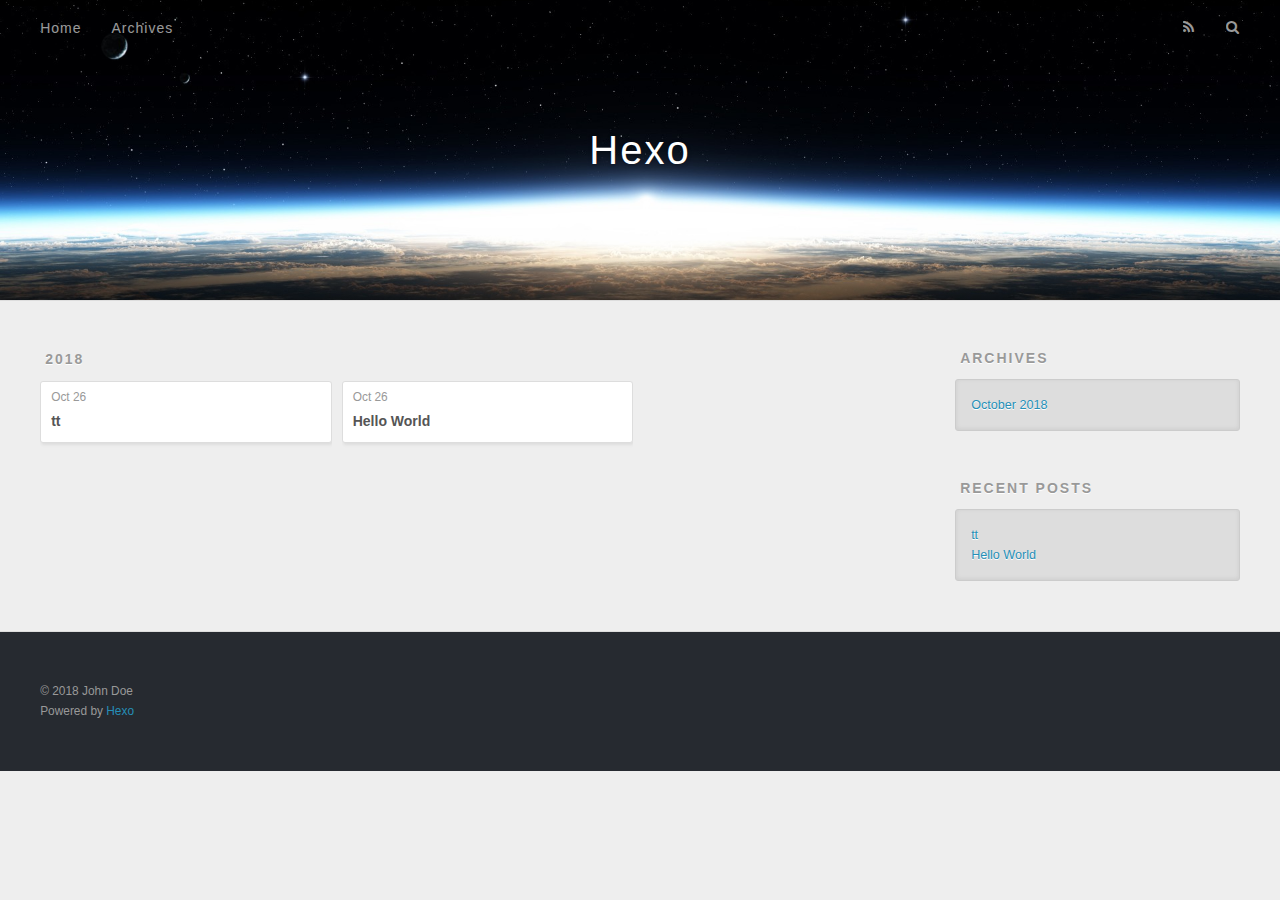
==== archives/index.html @ ea1726de "Site updated: 2018-10-26 21:09:25" ====
<!DOCTYPE html>
<html>
<head><meta name="generator" content="Hexo 3.8.0">
  <meta charset="utf-8">
  

  
  <title>Archives | Hexo</title>
  <meta name="viewport" content="width=device-width, initial-scale=1, maximum-scale=1">
  <meta property="og:type" content="website">
<meta property="og:title" content="Hexo">
<meta property="og:url" content="http://https://https://github.com/jiajiachong.io/archives/index.html">
<meta property="og:site_name" content="Hexo">
<meta property="og:locale" content="default">
<meta name="twitter:card" content="summary">
<meta name="twitter:title" content="Hexo">
  
    <link rel="alternate" href="/atom.xml" title="Hexo" type="application/atom+xml">
  
  
    <link rel="icon" href="/favicon.png">
  
  
    <link href="//fonts.googleapis.com/css?family=Source+Code+Pro" rel="stylesheet" type="text/css">
  
  <link rel="stylesheet" href="/css/style.css">
</head>
</html>
<body>
  <div id="container">
    <div id="wrap">
      <header id="header">
  <div id="banner"></div>
  <div id="header-outer" class="outer">
    <div id="header-title" class="inner">
      <h1 id="logo-wrap">
        <a href="/" id="logo">Hexo</a>
      </h1>
      
    </div>
    <div id="header-inner" class="inner">
      <nav id="main-nav">
        <a id="main-nav-toggle" class="nav-icon"></a>
        
          <a class="main-nav-link" href="/">Home</a>
        
          <a class="main-nav-link" href="/archives">Archives</a>
        
      </nav>
      <nav id="sub-nav">
        
          <a id="nav-rss-link" class="nav-icon" href="/atom.xml" title="RSS Feed"></a>
        
        <a id="nav-search-btn" class="nav-icon" title="Search"></a>
      </nav>
      <div id="search-form-wrap">
        <form action="//google.com/search" method="get" accept-charset="UTF-8" class="search-form"><input type="search" name="q" class="search-form-input" placeholder="Search"><button type="submit" class="search-form-submit">&#xF002;</button><input type="hidden" name="sitesearch" value="http://https://https://github.com/jiajiachong.io"></form>
      </div>
    </div>
  </div>
</header>
      <div class="outer">
        <section id="main">
  
  
    
    
      
      
      <section class="archives-wrap">
        <div class="archive-year-wrap">
          <a href="/archives/2018" class="archive-year">2018</a>
        </div>
        <div class="archives">
    
    <article class="archive-article archive-type-post">
  <div class="archive-article-inner">
    <header class="archive-article-header">
      <a href="/2018/10/26/tt/" class="archive-article-date">
  <time datetime="2018-10-26T12:53:21.000Z" itemprop="datePublished">Oct 26</time>
</a>
      
  
    <h1 itemprop="name">
      <a class="archive-article-title" href="/2018/10/26/tt/">tt</a>
    </h1>
  

    </header>
  </div>
</article>
  
    
    
    <article class="archive-article archive-type-post">
  <div class="archive-article-inner">
    <header class="archive-article-header">
      <a href="/2018/10/26/hello-world/" class="archive-article-date">
  <time datetime="2018-10-26T09:41:22.181Z" itemprop="datePublished">Oct 26</time>
</a>
      
  
    <h1 itemprop="name">
      <a class="archive-article-title" href="/2018/10/26/hello-world/">Hello World</a>
    </h1>
  

    </header>
  </div>
</article>
  
  
    </div></section>
  


</section>
        
          <aside id="sidebar">
  
    

  
    

  
    
  
    
  <div class="widget-wrap">
    <h3 class="widget-title">Archives</h3>
    <div class="widget">
      <ul class="archive-list"><li class="archive-list-item"><a class="archive-list-link" href="/archives/2018/10/">October 2018</a></li></ul>
    </div>
  </div>


  
    
  <div class="widget-wrap">
    <h3 class="widget-title">Recent Posts</h3>
    <div class="widget">
      <ul>
        
          <li>
            <a href="/2018/10/26/tt/">tt</a>
          </li>
        
          <li>
            <a href="/2018/10/26/hello-world/">Hello World</a>
          </li>
        
      </ul>
    </div>
  </div>

  
</aside>
        
      </div>
      <footer id="footer">
  
  <div class="outer">
    <div id="footer-info" class="inner">
      &copy; 2018 John Doe<br>
      Powered by <a href="http://hexo.io/" target="_blank">Hexo</a>
    </div>
  </div>
</footer>
    </div>
    <nav id="mobile-nav">
  
    <a href="/" class="mobile-nav-link">Home</a>
  
    <a href="/archives" class="mobile-nav-link">Archives</a>
  
</nav>
    

<script src="//ajax.googleapis.com/ajax/libs/jquery/2.0.3/jquery.min.js"></script>


  <link rel="stylesheet" href="/fancybox/jquery.fancybox.css">
  <script src="/fancybox/jquery.fancybox.pack.js"></script>


<script src="/js/script.js"></script>



  </div>
</body>
</html>
---- css/style.css ----
body {
  width: 100%;
}
body:before,
body:after {
  content: "";
  display: table;
}
body:after {
  clear: both;
}
html,
body,
div,
span,
applet,
object,
iframe,
h1,
h2,
h3,
h4,
h5,
h6,
p,
blockquote,
pre,
a,
abbr,
acronym,
address,
big,
cite,
code,
del,
dfn,
em,
img,
ins,
kbd,
q,
s,
samp,
small,
strike,
strong,
sub,
sup,
tt,
var,
dl,
dt,
dd,
ol,
ul,
li,
fieldset,
form,
label,
legend,
table,
caption,
tbody,
tfoot,
thead,
tr,
th,
td {
  margin: 0;
  padding: 0;
  border: 0;
  outline: 0;
  font-weight: inherit;
  font-style: inherit;
  font-family: inherit;
  font-size: 100%;
  vertical-align: baseline;
}
body {
  line-height: 1;
  color: #000;
  background: #fff;
}
ol,
ul {
  list-style: none;
}
table {
  border-collapse: separate;
  border-spacing: 0;
  vertical-align: middle;
}
caption,
th,
td {
  text-align: left;
  font-weight: normal;
  vertical-align: middle;
}
a img {
  border: none;
}
input,
button {
  margin: 0;
  padding: 0;
}
input::-moz-focus-inner,
button::-moz-focus-inner {
  border: 0;
  padding: 0;
}
@font-face {
  font-family: FontAwesome;
  font-style: normal;
  font-weight: normal;
  src: url("fonts/fontawesome-webfont.eot?v=#4.0.3");
  src: url("fonts/fontawesome-webfont.eot?#iefix&v=#4.0.3") format("embedded-opentype"), url("fonts/fontawesome-webfont.woff?v=#4.0.3") format("woff"), url("fonts/fontawesome-webfont.ttf?v=#4.0.3") format("truetype"), url("fonts/fontawesome-webfont.svg#fontawesomeregular?v=#4.0.3") format("svg");
}
html,
body,
#container {
  height: 100%;
}
body {
  background: #eee;
  font: 14px -apple-system, BlinkMacSystemFont, "Segoe UI", "Roboto", "Oxygen", "Ubuntu", "Cantarell", "Fira Sans", "Droid Sans", "Helvetica Neue", sans-serif;
  -webkit-text-size-adjust: 100%;
}
.outer {
  max-width: 1220px;
  margin: 0 auto;
  padding: 0 20px;
}
.outer:before,
.outer:after {
  content: "";
  display: table;
}
.outer:after {
  clear: both;
}
.inner {
  display: inline;
  float: left;
  width: 98.33333333333333%;
  margin: 0 0.833333333333333%;
}
.left,
.alignleft {
  float: left;
}
.right,
.alignright {
  float: right;
}
.clear {
  clear: both;
}
#container {
  position: relative;
}
.mobile-nav-on {
  overflow: hidden;
}
#wrap {
  height: 100%;
  width: 100%;
  position: absolute;
  top: 0;
  left: 0;
  -webkit-transition: 0.2s ease-out;
  -moz-transition: 0.2s ease-out;
  -ms-transition: 0.2s ease-out;
  transition: 0.2s ease-out;
  z-index: 1;
  background: #eee;
}
.mobile-nav-on #wrap {
  left: 280px;
}
@media screen and (min-width: 768px) {
  #main {
    display: inline;
    float: left;
    width: 73.33333333333333%;
    margin: 0 0.833333333333333%;
  }
}
.article-date,
.article-category-link,
.archive-year,
.widget-title {
  text-decoration: none;
  text-transform: uppercase;
  letter-spacing: 2px;
  color: #999;
  margin-bottom: 1em;
  margin-left: 5px;
  line-height: 1em;
  text-shadow: 0 1px #fff;
  font-weight: bold;
}
.article-inner,
.archive-article-inner {
  background: #fff;
  -webkit-box-shadow: 1px 2px 3px #ddd;
  box-shadow: 1px 2px 3px #ddd;
  border: 1px solid #ddd;
  border-radius: 3px;
}
.article-entry h1,
.widget h1 {
  font-size: 2em;
}
.article-entry h2,
.widget h2 {
  font-size: 1.5em;
}
.article-entry h3,
.widget h3 {
  font-size: 1.3em;
}
.article-entry h4,
.widget h4 {
  font-size: 1.2em;
}
.article-entry h5,
.widget h5 {
  font-size: 1em;
}
.article-entry h6,
.widget h6 {
  font-size: 1em;
  color: #999;
}
.article-entry hr,
.widget hr {
  border: 1px dashed #ddd;
}
.article-entry strong,
.widget strong {
  font-weight: bold;
}
.article-entry em,
.widget em,
.article-entry cite,
.widget cite {
  font-style: italic;
}
.article-entry sup,
.widget sup,
.article-entry sub,
.widget sub {
  font-size: 0.75em;
  line-height: 0;
  position: relative;
  vertical-align: baseline;
}
.article-entry sup,
.widget sup {
  top: -0.5em;
}
.article-entry sub,
.widget sub {
  bottom: -0.2em;
}
.article-entry small,
.widget small {
  font-size: 0.85em;
}
.article-entry acronym,
.widget acronym,
.article-entry abbr,
.widget abbr {
  border-bottom: 1px dotted;
}
.article-entry ul,
.widget ul,
.article-entry ol,
.widget ol,
.article-entry dl,
.widget dl {
  margin: 0 20px;
  line-height: 1.6em;
}
.article-entry ul ul,
.widget ul ul,
.article-entry ol ul,
.widget ol ul,
.article-entry ul ol,
.widget ul ol,
.article-entry ol ol,
.widget ol ol {
  margin-top: 0;
  margin-bottom: 0;
}
.article-entry ul,
.widget ul {
  list-style: disc;
}
.article-entry ol,
.widget ol {
  list-style: decimal;
}
.article-entry dt,
.widget dt {
  font-weight: bold;
}
#header {
  height: 300px;
  position: relative;
  border-bottom: 1px solid #ddd;
}
#header:before,
#header:after {
  content: "";
  position: absolute;
  left: 0;
  right: 0;
  height: 40px;
}
#header:before {
  top: 0;
  background: -webkit-linear-gradient(rgba(0,0,0,0.2), transparent);
  background: -moz-linear-gradient(rgba(0,0,0,0.2), transparent);
  background: -ms-linear-gradient(rgba(0,0,0,0.2), transparent);
  background: linear-gradient(rgba(0,0,0,0.2), transparent);
}
#header:after {
  bottom: 0;
  background: -webkit-linear-gradient(transparent, rgba(0,0,0,0.2));
  background: -moz-linear-gradient(transparent, rgba(0,0,0,0.2));
  background: -ms-linear-gradient(transparent, rgba(0,0,0,0.2));
  background: linear-gradient(transparent, rgba(0,0,0,0.2));
}
#header-outer {
  height: 100%;
  position: relative;
}
#header-inner {
  position: relative;
  overflow: hidden;
}
#banner {
  position: absolute;
  top: 0;
  left: 0;
  width: 100%;
  height: 100%;
  background: url("images/banner.jpg") center #000;
  -webkit-background-size: cover;
  -moz-background-size: cover;
  background-size: cover;
  z-index: -1;
}
#header-title {
  text-align: center;
  height: 40px;
  position: absolute;
  top: 50%;
  left: 0;
  margin-top: -20px;
}
#logo,
#subtitle {
  text-decoration: none;
  color: #fff;
  font-weight: 300;
  text-shadow: 0 1px 4px rgba(0,0,0,0.3);
}
#logo {
  font-size: 40px;
  line-height: 40px;
  letter-spacing: 2px;
}
#subtitle {
  font-size: 16px;
  line-height: 16px;
  letter-spacing: 1px;
}
#subtitle-wrap {
  margin-top: 16px;
}
#main-nav {
  float: left;
  margin-left: -15px;
}
.nav-icon,
.main-nav-link {
  float: left;
  color: #fff;
  opacity: 0.6;
  text-decoration: none;
  text-shadow: 0 1px rgba(0,0,0,0.2);
  -webkit-transition: opacity 0.2s;
  -moz-transition: opacity 0.2s;
  -ms-transition: opacity 0.2s;
  transition: opacity 0.2s;
  display: block;
  padding: 20px 15px;
}
.nav-icon:hover,
.main-nav-link:hover {
  opacity: 1;
}
.nav-icon {
  font-family: FontAwesome;
  text-align: center;
  font-size: 14px;
  width: 14px;
  height: 14px;
  padding: 20px 15px;
  position: relative;
  cursor: pointer;
}
.main-nav-link {
  font-weight: 300;
  letter-spacing: 1px;
}
@media screen and (max-width: 479px) {
  .main-nav-link {
    display: none;
  }
}
#main-nav-toggle {
  display: none;
}
#main-nav-toggle:before {
  content: "\f0c9";
}
@media screen and (max-width: 479px) {
  #main-nav-toggle {
    display: block;
  }
}
#sub-nav {
  float: right;
  margin-right: -15px;
}
#nav-rss-link:before {
  content: "\f09e";
}
#nav-search-btn:before {
  content: "\f002";
}
#search-form-wrap {
  position: absolute;
  top: 15px;
  width: 150px;
  height: 30px;
  right: -150px;
  opacity: 0;
  -webkit-transition: 0.2s ease-out;
  -moz-transition: 0.2s ease-out;
  -ms-transition: 0.2s ease-out;
  transition: 0.2s ease-out;
}
#search-form-wrap.on {
  opacity: 1;
  right: 0;
}
@media screen and (max-width: 479px) {
  #search-form-wrap {
    width: 100%;
    right: -100%;
  }
}
.search-form {
  position: absolute;
  top: 0;
  left: 0;
  right: 0;
  background: #fff;
  padding: 5px 15px;
  border-radius: 15px;
  -webkit-box-shadow: 0 0 10px rgba(0,0,0,0.3);
  box-shadow: 0 0 10px rgba(0,0,0,0.3);
}
.search-form-input {
  border: none;
  background: none;
  color: #555;
  width: 100%;
  font: 13px -apple-system, BlinkMacSystemFont, "Segoe UI", "Roboto", "Oxygen", "Ubuntu", "Cantarell", "Fira Sans", "Droid Sans", "Helvetica Neue", sans-serif;
  outline: none;
}
.search-form-input::-webkit-search-results-decoration,
.search-form-input::-webkit-search-cancel-button {
  -webkit-appearance: none;
}
.search-form-submit {
  position: absolute;
  top: 50%;
  right: 10px;
  margin-top: -7px;
  font: 13px FontAwesome;
  border: none;
  background: none;
  color: #bbb;
  cursor: pointer;
}
.search-form-submit:hover,
.search-form-submit:focus {
  color: #777;
}
.article {
  margin: 50px 0;
}
.article-inner {
  overflow: hidden;
}
.article-meta:before,
.article-meta:after {
  content: "";
  display: table;
}
.article-meta:after {
  clear: both;
}
.article-date {
  float: left;
}
.article-category {
  float: left;
  line-height: 1em;
  color: #ccc;
  text-shadow: 0 1px #fff;
  margin-left: 8px;
}
.article-category:before {
  content: "\2022";
}
.article-category-link {
  margin: 0 12px 1em;
}
.article-header {
  padding: 20px 20px 0;
}
.article-title {
  text-decoration: none;
  font-size: 2em;
  font-weight: bold;
  color: #555;
  line-height: 1.1em;
  -webkit-transition: color 0.2s;
  -moz-transition: color 0.2s;
  -ms-transition: color 0.2s;
  transition: color 0.2s;
}
a.article-title:hover {
  color: #258fb8;
}
.article-entry {
  color: #555;
  padding: 0 20px;
}
.article-entry:before,
.article-entry:after {
  content: "";
  display: table;
}
.article-entry:after {
  clear: both;
}
.article-entry p,
.article-entry table {
  line-height: 1.6em;
  margin: 1.6em 0;
}
.article-entry h1,
.article-entry h2,
.article-entry h3,
.article-entry h4,
.article-entry h5,
.article-entry h6 {
  font-weight: bold;
}
.article-entry h1,
.article-entry h2,
.article-entry h3,
.article-entry h4,
.article-entry h5,
.article-entry h6 {
  line-height: 1.1em;
  margin: 1.1em 0;
}
.article-entry a {
  color: #258fb8;
  text-decoration: none;
}
.article-entry a:hover {
  text-decoration: underline;
}
.article-entry ul,
.article-entry ol,
.article-entry dl {
  margin-top: 1.6em;
  margin-bottom: 1.6em;
}
.article-entry img,
.article-entry video {
  max-width: 100%;
  height: auto;
  display: block;
  margin: auto;
}
.article-entry iframe {
  border: none;
}
.article-entry table {
  width: 100%;
  border-collapse: collapse;
  border-spacing: 0;
}
.article-entry th {
  font-weight: bold;
  border-bottom: 3px solid #ddd;
  padding-bottom: 0.5em;
}
.article-entry td {
  border-bottom: 1px solid #ddd;
  padding: 10px 0;
}
.article-entry blockquote {
  font-family: Georgia, "Times New Roman", serif;
  font-size: 1.4em;
  margin: 1.6em 20px;
  text-align: center;
}
.article-entry blockquote footer {
  font-size: 14px;
  margin: 1.6em 0;
  font-family: -apple-system, BlinkMacSystemFont, "Segoe UI", "Roboto", "Oxygen", "Ubuntu", "Cantarell", "Fira Sans", "Droid Sans", "Helvetica Neue", sans-serif;
}
.article-entry blockquote footer cite:before {
  content: "—";
  padding: 0 0.5em;
}
.article-entry .pullquote {
  text-align: left;
  width: 45%;
  margin: 0;
}
.article-entry .pullquote.left {
  margin-left: 0.5em;
  margin-right: 1em;
}
.article-entry .pullquote.right {
  margin-right: 0.5em;
  margin-left: 1em;
}
.article-entry .caption {
  color: #999;
  display: block;
  font-size: 0.9em;
  margin-top: 0.5em;
  position: relative;
  text-align: center;
}
.article-entry .video-container {
  position: relative;
  padding-top: 56.25%;
  height: 0;
  overflow: hidden;
}
.article-entry .video-container iframe,
.article-entry .video-container object,
.article-entry .video-container embed {
  position: absolute;
  top: 0;
  left: 0;
  width: 100%;
  height: 100%;
  margin-top: 0;
}
.article-more-link a {
  display: inline-block;
  line-height: 1em;
  padding: 6px 15px;
  border-radius: 15px;
  background: #eee;
  color: #999;
  text-shadow: 0 1px #fff;
  text-decoration: none;
}
.article-more-link a:hover {
  background: #258fb8;
  color: #fff;
  text-decoration: none;
  text-shadow: 0 1px #1e7293;
}
.article-footer {
  font-size: 0.85em;
  line-height: 1.6em;
  border-top: 1px solid #ddd;
  padding-top: 1.6em;
  margin: 0 20px 20px;
}
.article-footer:before,
.article-footer:after {
  content: "";
  display: table;
}
.article-footer:after {
  clear: both;
}
.article-footer a {
  color: #999;
  text-decoration: none;
}
.article-footer a:hover {
  color: #555;
}
.article-tag-list-item {
  float: left;
  margin-right: 10px;
}
.article-tag-list-link:before {
  content: "#";
}
.article-comment-link {
  float: right;
}
.article-comment-link:before {
  content: "\f075";
  font-family: FontAwesome;
  padding-right: 8px;
}
.article-share-link {
  cursor: pointer;
  float: right;
  margin-left: 20px;
}
.article-share-link:before {
  content: "\f064";
  font-family: FontAwesome;
  padding-right: 6px;
}
#article-nav {
  position: relative;
}
#article-nav:before,
#article-nav:after {
  content: "";
  display: table;
}
#article-nav:after {
  clear: both;
}
@media screen and (min-width: 768px) {
  #article-nav {
    margin: 50px 0;
  }
  #article-nav:before {
    width: 8px;
    height: 8px;
    position: absolute;
    top: 50%;
    left: 50%;
    margin-top: -4px;
    margin-left: -4px;
    content: "";
    border-radius: 50%;
    background: #ddd;
    -webkit-box-shadow: 0 1px 2px #fff;
    box-shadow: 0 1px 2px #fff;
  }
}
.article-nav-link-wrap {
  text-decoration: none;
  text-shadow: 0 1px #fff;
  color: #999;
  -webkit-box-sizing: border-box;
  -moz-box-sizing: border-box;
  box-sizing: border-box;
  margin-top: 50px;
  text-align: center;
  display: block;
}
.article-nav-link-wrap:hover {
  color: #555;
}
@media screen and (min-width: 768px) {
  .article-nav-link-wrap {
    width: 50%;
    margin-top: 0;
  }
}
@media screen and (min-width: 768px) {
  #article-nav-newer {
    float: left;
    text-align: right;
    padding-right: 20px;
  }
}
@media screen and (min-width: 768px) {
  #article-nav-older {
    float: right;
    text-align: left;
    padding-left: 20px;
  }
}
.article-nav-caption {
  text-transform: uppercase;
  letter-spacing: 2px;
  color: #ddd;
  line-height: 1em;
  font-weight: bold;
}
#article-nav-newer .article-nav-caption {
  margin-right: -2px;
}
.article-nav-title {
  font-size: 0.85em;
  line-height: 1.6em;
  margin-top: 0.5em;
}
.article-share-box {
  position: absolute;
  display: none;
  background: #fff;
  -webkit-box-shadow: 1px 2px 10px rgba(0,0,0,0.2);
  box-shadow: 1px 2px 10px rgba(0,0,0,0.2);
  border-radius: 3px;
  margin-left: -145px;
  overflow: hidden;
  z-index: 1;
}
.article-share-box.on {
  display: block;
}
.article-share-input {
  width: 100%;
  background: none;
  -webkit-box-sizing: border-box;
  -moz-box-sizing: border-box;
  box-sizing: border-box;
  font: 14px -apple-system, BlinkMacSystemFont, "Segoe UI", "Roboto", "Oxygen", "Ubuntu", "Cantarell", "Fira Sans", "Droid Sans", "Helvetica Neue", sans-serif;
  padding: 0 15px;
  color: #555;
  outline: none;
  border: 1px solid #ddd;
  border-radius: 3px 3px 0 0;
  height: 36px;
  line-height: 36px;
}
.article-share-links {
  background: #eee;
}
.article-share-links:before,
.article-share-links:after {
  content: "";
  display: table;
}
.article-share-links:after {
  clear: both;
}
.article-share-twitter,
.article-share-facebook,
.article-share-pinterest,
.article-share-google {
  width: 50px;
  height: 36px;
  display: block;
  float: left;
  position: relative;
  color: #999;
  text-shadow: 0 1px #fff;
}
.article-share-twitter:before,
.article-share-facebook:before,
.article-share-pinterest:before,
.article-share-google:before {
  font-size: 20px;
  font-family: FontAwesome;
  width: 20px;
  height: 20px;
  position: absolute;
  top: 50%;
  left: 50%;
  margin-top: -10px;
  margin-left: -10px;
  text-align: center;
}
.article-share-twitter:hover,
.article-share-facebook:hover,
.article-share-pinterest:hover,
.article-share-google:hover {
  color: #fff;
}
.article-share-twitter:before {
  content: "\f099";
}
.article-share-twitter:hover {
  background: #00aced;
  text-shadow: 0 1px #008abe;
}
.article-share-facebook:before {
  content: "\f09a";
}
.article-share-facebook:hover {
  background: #3b5998;
  text-shadow: 0 1px #2f477a;
}
.article-share-pinterest:before {
  content: "\f0d2";
}
.article-share-pinterest:hover {
  background: #cb2027;
  text-shadow: 0 1px #a21a1f;
}
.article-share-google:before {
  content: "\f0d5";
}
.article-share-google:hover {
  background: #dd4b39;
  text-shadow: 0 1px #be3221;
}
.article-gallery {
  background: #000;
  position: relative;
}
.article-gallery-photos {
  position: relative;
  overflow: hidden;
}
.article-gallery-img {
  display: none;
  max-width: 100%;
}
.article-gallery-img:first-child {
  display: block;
}
.article-gallery-img.loaded {
  position: absolute;
  display: block;
}
.article-gallery-img img {
  display: block;
  max-width: 100%;
  margin: 0 auto;
}
#comments {
  background: #fff;
  -webkit-box-shadow: 1px 2px 3px #ddd;
  box-shadow: 1px 2px 3px #ddd;
  padding: 20px;
  border: 1px solid #ddd;
  border-radius: 3px;
  margin: 50px 0;
}
#comments a {
  color: #258fb8;
}
.archives-wrap {
  margin: 50px 0;
}
.archives:before,
.archives:after {
  content: "";
  display: table;
}
.archives:after {
  clear: both;
}
.archive-year-wrap {
  margin-bottom: 1em;
}
.archives {
  -webkit-column-gap: 10px;
  -moz-column-gap: 10px;
  column-gap: 10px;
}
@media screen and (min-width: 480px) and (max-width: 767px) {
  .archives {
    -webkit-column-count: 2;
    -moz-column-count: 2;
    column-count: 2;
  }
}
@media screen and (min-width: 768px) {
  .archives {
    -webkit-column-count: 3;
    -moz-column-count: 3;
    column-count: 3;
  }
}
.archive-article {
  -webkit-column-break-inside: avoid;
  page-break-inside: avoid;
  overflow: hidden;
  break-inside: avoid-column;
}
.archive-article-inner {
  padding: 10px;
  margin-bottom: 15px;
}
.archive-article-title {
  text-decoration: none;
  font-weight: bold;
  color: #555;
  -webkit-transition: color 0.2s;
  -moz-transition: color 0.2s;
  -ms-transition: color 0.2s;
  transition: color 0.2s;
  line-height: 1.6em;
}
.archive-article-title:hover {
  color: #258fb8;
}
.archive-article-footer {
  margin-top: 1em;
}
.archive-article-date {
  color: #999;
  text-decoration: none;
  font-size: 0.85em;
  line-height: 1em;
  margin-bottom: 0.5em;
  display: block;
}
#page-nav {
  margin: 50px auto;
  background: #fff;
  -webkit-box-shadow: 1px 2px 3px #ddd;
  box-shadow: 1px 2px 3px #ddd;
  border: 1px solid #ddd;
  border-radius: 3px;
  text-align: center;
  color: #999;
  overflow: hidden;
}
#page-nav:before,
#page-nav:after {
  content: "";
  display: table;
}
#page-nav:after {
  clear: both;
}
#page-nav a,
#page-nav span {
  padding: 10px 20px;
  line-height: 1;
  height: 2ex;
}
#page-nav a {
  color: #999;
  text-decoration: none;
}
#page-nav a:hover {
  background: #999;
  color: #fff;
}
#page-nav .prev {
  float: left;
}
#page-nav .next {
  float: right;
}
#page-nav .page-number {
  display: inline-block;
}
@media screen and (max-width: 479px) {
  #page-nav .page-number {
    display: none;
  }
}
#page-nav .current {
  color: #555;
  font-weight: bold;
}
#page-nav .space {
  color: #ddd;
}
#footer {
  background: #262a30;
  padding: 50px 0;
  border-top: 1px solid #ddd;
  color: #999;
}
#footer a {
  color: #258fb8;
  text-decoration: none;
}
#footer a:hover {
  text-decoration: underline;
}
#footer-info {
  line-height: 1.6em;
  font-size: 0.85em;
}
.article-entry pre,
.article-entry .highlight {
  background: #2d2d2d;
  margin: 0 -20px;
  padding: 15px 20px;
  border-style: solid;
  border-color: #ddd;
  border-width: 1px 0;
  overflow: auto;
  color: #ccc;
  line-height: 22.400000000000002px;
}
.article-entry .highlight .gutter pre,
.article-entry .gist .gist-file .gist-data .line-numbers {
  color: #666;
  font-size: 0.85em;
}
.article-entry pre,
.article-entry code {
  font-family: "Source Code Pro", Consolas, Monaco, Menlo, Consolas, monospace;
}
.article-entry code {
  background: #eee;
  text-shadow: 0 1px #fff;
  padding: 0 0.3em;
}
.article-entry pre code {
  background: none;
  text-shadow: none;
  padding: 0;
}
.article-entry .highlight pre {
  border: none;
  margin: 0;
  padding: 0;
}
.article-entry .highlight table {
  margin: 0;
  width: auto;
}
.article-entry .highlight td {
  border: none;
  padding: 0;
}
.article-entry .highlight figcaption {
  font-size: 0.85em;
  color: #999;
  line-height: 1em;
  margin-bottom: 1em;
}
.article-entry .highlight figcaption:before,
.article-entry .highlight figcaption:after {
  content: "";
  display: table;
}
.article-entry .highlight figcaption:after {
  clear: both;
}
.article-entry .highlight figcaption a {
  float: right;
}
.article-entry .highlight .gutter pre {
  text-align: right;
  padding-right: 20px;
}
.article-entry .highlight .line {
  height: 22.400000000000002px;
}
.article-entry .highlight .line.marked {
  background: #515151;
}
.article-entry .gist {
  margin: 0 -20px;
  border-style: solid;
  border-color: #ddd;
  border-width: 1px 0;
  background: #2d2d2d;
  padding: 15px 20px 15px 0;
}
.article-entry .gist .gist-file {
  border: none;
  font-family: "Source Code Pro", Consolas, Monaco, Menlo, Consolas, monospace;
  margin: 0;
}
.article-entry .gist .gist-file .gist-data {
  background: none;
  border: none;
}
.article-entry .gist .gist-file .gist-data .line-numbers {
  background: none;
  border: none;
  padding: 0 20px 0 0;
}
.article-entry .gist .gist-file .gist-data .line-data {
  padding: 0 !important;
}
.article-entry .gist .gist-file .highlight {
  margin: 0;
  padding: 0;
  border: none;
}
.article-entry .gist .gist-file .gist-meta {
  background: #2d2d2d;
  color: #999;
  font: 0.85em -apple-system, BlinkMacSystemFont, "Segoe UI", "Roboto", "Oxygen", "Ubuntu", "Cantarell", "Fira Sans", "Droid Sans", "Helvetica Neue", sans-serif;
  text-shadow: 0 0;
  padding: 0;
  margin-top: 1em;
  margin-left: 20px;
}
.article-entry .gist .gist-file .gist-meta a {
  color: #258fb8;
  font-weight: normal;
}
.article-entry .gist .gist-file .gist-meta a:hover {
  text-decoration: underline;
}
pre .comment,
pre .title {
  color: #999;
}
pre .variable,
pre .attribute,
pre .tag,
pre .regexp,
pre .ruby .constant,
pre .xml .tag .title,
pre .xml .pi,
pre .xml .doctype,
pre .html .doctype,
pre .css .id,
pre .css .class,
pre .css .pseudo {
  color: #f2777a;
}
pre .number,
pre .preprocessor,
pre .built_in,
pre .literal,
pre .params,
pre .constant {
  color: #f99157;
}
pre .class,
pre .ruby .class .title,
pre .css .rules .attribute {
  color: #9c9;
}
pre .string,
pre .value,
pre .inheritance,
pre .header,
pre .ruby .symbol,
pre .xml .cdata {
  color: #9c9;
}
pre .css .hexcolor {
  color: #6cc;
}
pre .function,
pre .python .decorator,
pre .python .title,
pre .ruby .function .title,
pre .ruby .title .keyword,
pre .perl .sub,
pre .javascript .title,
pre .coffeescript .title {
  color: #69c;
}
pre .keyword,
pre .javascript .function {
  color: #c9c;
}
@media screen and (max-width: 479px) {
  #mobile-nav {
    position: absolute;
    top: 0;
    left: 0;
    width: 280px;
    height: 100%;
    background: #191919;
    border-right: 1px solid #fff;
  }
}
@media screen and (max-width: 479px) {
  .mobile-nav-link {
    display: block;
    color: #999;
    text-decoration: none;
    padding: 15px 20px;
    font-weight: bold;
  }
  .mobile-nav-link:hover {
    color: #fff;
  }
}
@media screen and (min-width: 768px) {
  #sidebar {
    display: inline;
    float: left;
    width: 23.333333333333332%;
    margin: 0 0.833333333333333%;
  }
}
.widget-wrap {
  margin: 50px 0;
}
.widget {
  color: #777;
  text-shadow: 0 1px #fff;
  background: #ddd;
  -webkit-box-shadow: 0 -1px 4px #ccc inset;
  box-shadow: 0 -1px 4px #ccc inset;
  border: 1px solid #ccc;
  padding: 15px;
  border-radius: 3px;
}
.widget a {
  color: #258fb8;
  text-decoration: none;
}
.widget a:hover {
  text-decoration: underline;
}
.widget ul ul,
.widget ol ul,
.widget dl ul,
.widget ul ol,
.widget ol ol,
.widget dl ol,
.widget ul dl,
.widget ol dl,
.widget dl dl {
  margin-left: 15px;
  list-style: disc;
}
.widget {
  line-height: 1.6em;
  word-wrap: break-word;
  font-size: 0.9em;
}
.widget ul,
.widget ol {
  list-style: none;
  margin: 0;
}
.widget ul ul,
.widget ol ul,
.widget ul ol,
.widget ol ol {
  margin: 0 20px;
}
.widget ul ul,
.widget ol ul {
  list-style: disc;
}
.widget ul ol,
.widget ol ol {
  list-style: decimal;
}
.category-list-count,
.tag-list-count,
.archive-list-count {
  padding-left: 5px;
  color: #999;
  font-size: 0.85em;
}
.category-list-count:before,
.tag-list-count:before,
.archive-list-count:before {
  content: "(";
}
.category-list-count:after,
.tag-list-count:after,
.archive-list-count:after {
  content: ")";
}
.tagcloud a {
  margin-right: 5px;
  display: inline-block;
}
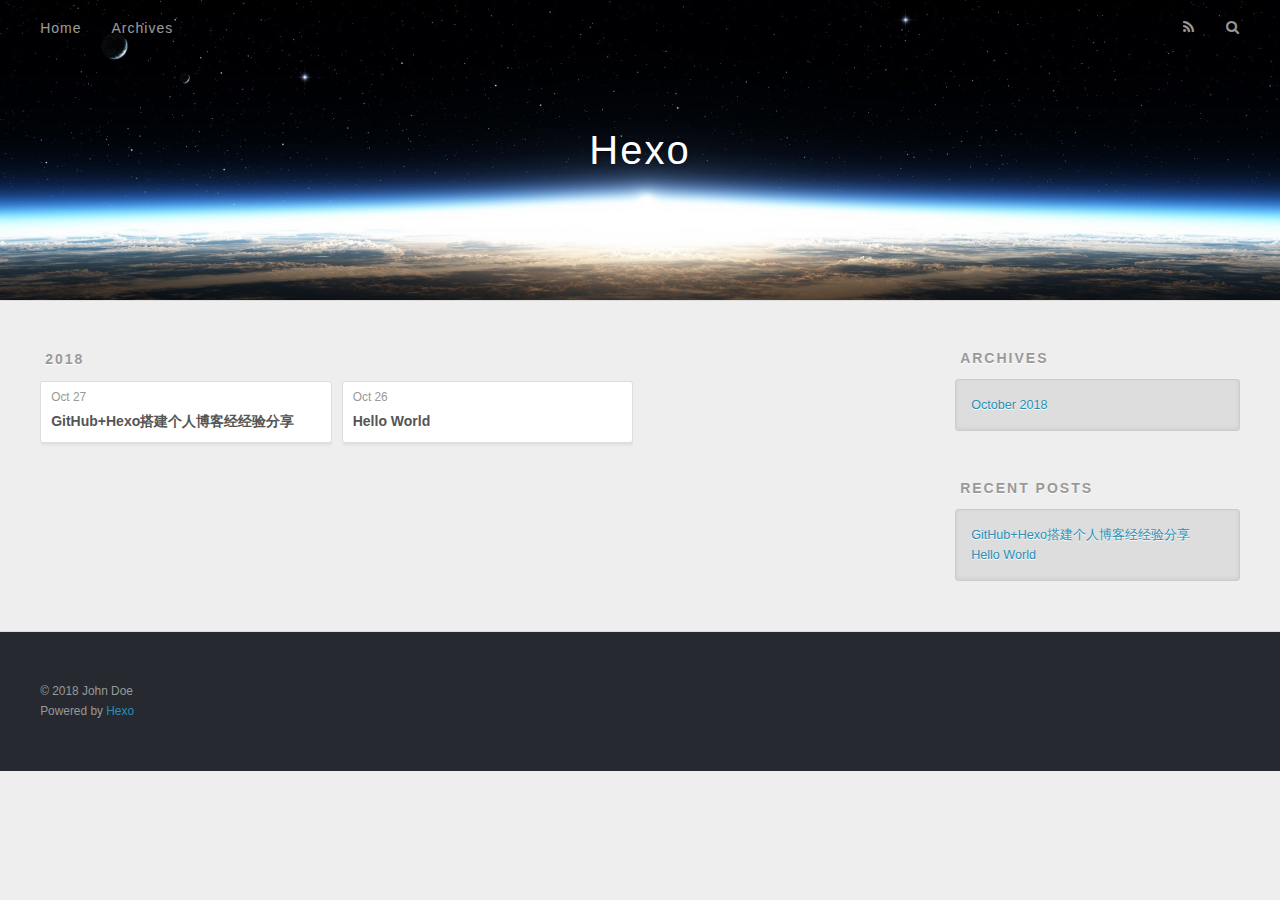
==== commit 9f3ab8f7: "Site updated: 2018-10-27 21:34:19" ====
--- a/archives/index.html
+++ b/archives/index.html
@@ -76,13 +76,13 @@
     <article class="archive-article archive-type-post">
   <div class="archive-article-inner">
     <header class="archive-article-header">
-      <a href="/2018/10/26/tt/" class="archive-article-date">
-  <time datetime="2018-10-26T12:53:21.000Z" itemprop="datePublished">Oct 26</time>
+      <a href="/2018/10/27/GitHub-Hexo搭建个人网站经经验分享/" class="archive-article-date">
+  <time datetime="2018-10-27T07:48:19.884Z" itemprop="datePublished">Oct 27</time>
 </a>
       
   
     <h1 itemprop="name">
-      <a class="archive-article-title" href="/2018/10/26/tt/">tt</a>
+      <a class="archive-article-title" href="/2018/10/27/GitHub-Hexo搭建个人网站经经验分享/">GitHub+Hexo搭建个人博客经经验分享</a>
     </h1>
   
 
@@ -143,7 +143,7 @@
       <ul>
         
           <li>
-            <a href="/2018/10/26/tt/">tt</a>
+            <a href="/2018/10/27/GitHub-Hexo搭建个人网站经经验分享/">GitHub+Hexo搭建个人博客经经验分享</a>
           </li>
         
           <li>
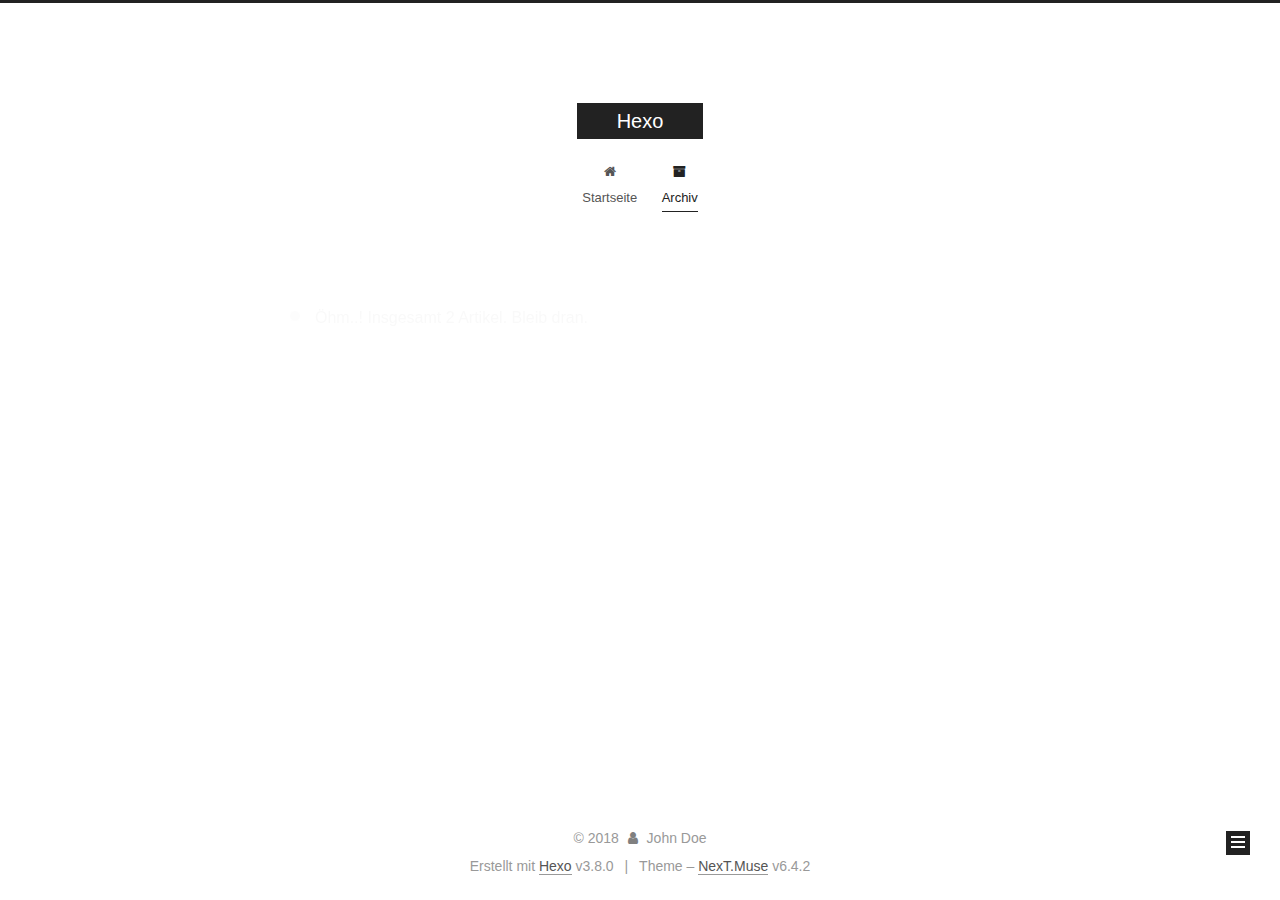
==== commit ed651f0a: "Site updated: 2018-10-27 22:43:29" ====
--- a/archives/index.html
+++ b/archives/index.html
@@ -1,193 +1,630 @@
 <!DOCTYPE html>
-<html>
+
+
+
+
+
+
+
+
+
+
+
+
+  
+
+
+<html class="theme-next muse use-motion" lang="zh-Hans">
 <head><meta name="generator" content="Hexo 3.8.0">
-  <meta charset="utf-8">
-  
-
-  
-  <title>Archives | Hexo</title>
-  <meta name="viewport" content="width=device-width, initial-scale=1, maximum-scale=1">
+  <meta charset="UTF-8">
+<meta http-equiv="X-UA-Compatible" content="IE=edge">
+<meta name="viewport" content="width=device-width, initial-scale=1, maximum-scale=2">
+<meta name="theme-color" content="#222">
+
+
+
+
+
+
+
+
+
+
+
+
+<meta http-equiv="Cache-Control" content="no-transform">
+<meta http-equiv="Cache-Control" content="no-siteapp">
+
+
+
+
+
+
+
+
+
+
+
+
+
+
+
+
+
+
+
+
+
+
+<link href="/lib/font-awesome/css/font-awesome.min.css?v=4.6.2" rel="stylesheet" type="text/css">
+
+<link href="/css/main.css?v=6.4.2" rel="stylesheet" type="text/css">
+
+
+  <link rel="apple-touch-icon" sizes="180x180" href="/images/apple-touch-icon-next.png?v=6.4.2">
+
+
+  <link rel="icon" type="image/png" sizes="32x32" href="/images/favicon-32x32-next.png?v=6.4.2">
+
+
+  <link rel="icon" type="image/png" sizes="16x16" href="/images/favicon-16x16-next.png?v=6.4.2">
+
+
+  <link rel="mask-icon" href="/images/logo.svg?v=6.4.2" color="#222">
+
+
+
+
+
+
+
+
+
+<script type="text/javascript" id="hexo.configurations">
+  var NexT = window.NexT || {};
+  var CONFIG = {
+    root: '/',
+    scheme: 'Muse',
+    version: '6.4.2',
+    sidebar: {"position":"left","display":"post","offset":12,"b2t":false,"scrollpercent":false,"onmobile":false},
+    fancybox: false,
+    fastclick: false,
+    lazyload: false,
+    tabs: true,
+    motion: {"enable":true,"async":false,"transition":{"post_block":"fadeIn","post_header":"slideDownIn","post_body":"slideDownIn","coll_header":"slideLeftIn","sidebar":"slideUpIn"}},
+    algolia: {
+      applicationID: '',
+      apiKey: '',
+      indexName: '',
+      hits: {"per_page":10},
+      labels: {"input_placeholder":"Search for Posts","hits_empty":"We didn't find any results for the search: ${query}","hits_stats":"${hits} results found in ${time} ms"}
+    }
+  };
+</script>
+
+
+  
+
+
+
+
   <meta property="og:type" content="website">
 <meta property="og:title" content="Hexo">
 <meta property="og:url" content="http://https://https://github.com/jiajiachong.io/archives/index.html">
 <meta property="og:site_name" content="Hexo">
-<meta property="og:locale" content="default">
+<meta property="og:locale" content="zh-Hans">
 <meta name="twitter:card" content="summary">
 <meta name="twitter:title" content="Hexo">
-  
-    <link rel="alternate" href="/atom.xml" title="Hexo" type="application/atom+xml">
-  
-  
-    <link rel="icon" href="/favicon.png">
-  
-  
-    <link href="//fonts.googleapis.com/css?family=Source+Code+Pro" rel="stylesheet" type="text/css">
-  
-  <link rel="stylesheet" href="/css/style.css">
+
+
+
+
+
+
+  <link rel="canonical" href="http://https://https://github.com/jiajiachong.io/archives/">
+
+
+
+<script type="text/javascript" id="page.configurations">
+  CONFIG.page = {
+    sidebar: "",
+  };
+</script>
+
+  <title>Archiv | Hexo</title>
+  
+
+
+
+
+
+
+
+
+
+  <noscript>
+  <style type="text/css">
+    .use-motion .motion-element,
+    .use-motion .brand,
+    .use-motion .menu-item,
+    .sidebar-inner,
+    .use-motion .post-block,
+    .use-motion .pagination,
+    .use-motion .comments,
+    .use-motion .post-header,
+    .use-motion .post-body,
+    .use-motion .collection-title { opacity: initial; }
+
+    .use-motion .logo,
+    .use-motion .site-title,
+    .use-motion .site-subtitle {
+      opacity: initial;
+      top: initial;
+    }
+
+    .use-motion {
+      .logo-line-before i { left: initial; }
+      .logo-line-after i { right: initial; }
+    }
+  </style>
+</noscript>
+
 </head>
-</html>
-<body>
-  <div id="container">
-    <div id="wrap">
-      <header id="header">
-  <div id="banner"></div>
-  <div id="header-outer" class="outer">
-    <div id="header-title" class="inner">
-      <h1 id="logo-wrap">
-        <a href="/" id="logo">Hexo</a>
-      </h1>
-      
+
+<body itemscope="" itemtype="http://schema.org/WebPage" lang="zh-Hans">
+
+  
+  
+    
+  
+
+  <div class="container sidebar-position-left page-archive">
+    <div class="headband"></div>
+
+    <header id="header" class="header" itemscope="" itemtype="http://schema.org/WPHeader">
+      <div class="header-inner"><div class="site-brand-wrapper">
+  <div class="site-meta ">
+    
+
+    <div class="custom-logo-site-title">
+      <a href="/" class="brand" rel="start">
+        <span class="logo-line-before"><i></i></span>
+        <span class="site-title">Hexo</span>
+        <span class="logo-line-after"><i></i></span>
+      </a>
     </div>
-    <div id="header-inner" class="inner">
-      <nav id="main-nav">
-        <a id="main-nav-toggle" class="nav-icon"></a>
-        
-          <a class="main-nav-link" href="/">Home</a>
-        
-          <a class="main-nav-link" href="/archives">Archives</a>
-        
-      </nav>
-      <nav id="sub-nav">
-        
-          <a id="nav-rss-link" class="nav-icon" href="/atom.xml" title="RSS Feed"></a>
-        
-        <a id="nav-search-btn" class="nav-icon" title="Search"></a>
-      </nav>
-      <div id="search-form-wrap">
-        <form action="//google.com/search" method="get" accept-charset="UTF-8" class="search-form"><input type="search" name="q" class="search-form-input" placeholder="Search"><button type="submit" class="search-form-submit">&#xF002;</button><input type="hidden" name="sitesearch" value="http://https://https://github.com/jiajiachong.io"></form>
+    
+  </div>
+
+  <div class="site-nav-toggle">
+    <button aria-label="Toggle navigation bar">
+      <span class="btn-bar"></span>
+      <span class="btn-bar"></span>
+      <span class="btn-bar"></span>
+    </button>
+  </div>
+</div>
+
+
+
+<nav class="site-nav">
+  
+    <ul id="menu" class="menu">
+      
+        
+        
+        
+          
+          <li class="menu-item menu-item-home">
+    <a href="/" rel="section">
+      <i class="menu-item-icon fa fa-fw fa-home"></i> <br>Startseite</a>
+  </li>
+        
+        
+        
+          
+          <li class="menu-item menu-item-archives menu-item-active">
+    <a href="/archives/" rel="section">
+      <i class="menu-item-icon fa fa-fw fa-archive"></i> <br>Archiv</a>
+  </li>
+
+      
+      
+    </ul>
+  
+
+  
+    
+
+    
+    
+      
+      
+    
+      
+      
+    
+    
+
+  
+
+
+  
+
+  
+</nav>
+
+
+
+  
+
+
+
+</div>
+    </header>
+
+    
+
+
+    <main id="main" class="main">
+      <div class="main-inner">
+        <div class="content-wrap">
+          
+          <div id="content" class="content">
+            
+
+  
+  
+  
+  <div class="post-block archive">
+    <div id="posts" class="posts-collapse">
+      <span class="archive-move-on"></span>
+
+      
+      <span class="archive-page-counter">
+        
+        
+        
+          
+        
+        Öhm..! Insgesamt 2 Artikel. Bleib dran.
+      </span>
+      
+
+      
+
+        
+        
+        
+
+        
+          
+          <div class="collection-title">
+            <h1 class="archive-year" id="archive-year-2018">2018</h1>
+          </div>
+        
+        
+
+        
+
+  <article class="post post-type-normal" itemscope="" itemtype="http://schema.org/Article">
+    <header class="post-header">
+
+      <h2 class="post-title">
+        
+            <a class="post-title-link" href="/2018/10/27/GitHub-Hexo搭建个人网站经经验分享/" itemprop="url">
+              
+                <span itemprop="name">GitHub+Hexo搭建个人博客经经验分享</span>
+              
+            </a>
+        
+      </h2>
+
+      <div class="post-meta">
+        <time class="post-time" itemprop="dateCreated" datetime="2018-10-27T15:48:19+08:00" content="2018-10-27">
+          10-27
+        </time>
       </div>
+
+    </header>
+  </article>
+
+
+
+      
+
+        
+        
+        
+
+        
+        
+
+        
+
+  <article class="post post-type-normal" itemscope="" itemtype="http://schema.org/Article">
+    <header class="post-header">
+
+      <h2 class="post-title">
+        
+            <a class="post-title-link" href="/2018/10/26/hello-world/" itemprop="url">
+              
+                <span itemprop="name">Hello World</span>
+              
+            </a>
+        
+      </h2>
+
+      <div class="post-meta">
+        <time class="post-time" itemprop="dateCreated" datetime="2018-10-26T17:41:22+08:00" content="2018-10-26">
+          10-26
+        </time>
+      </div>
+
+    </header>
+  </article>
+
+
+
+      
+
     </div>
   </div>
-</header>
-      <div class="outer">
-        <section id="main">
-  
-  
-    
-    
-      
-      
-      <section class="archives-wrap">
-        <div class="archive-year-wrap">
-          <a href="/archives/2018" class="archive-year">2018</a>
+  
+  
+  
+
+  
+
+
+
+          </div>
+          
+
         </div>
-        <div class="archives">
-    
-    <article class="archive-article archive-type-post">
-  <div class="archive-article-inner">
-    <header class="archive-article-header">
-      <a href="/2018/10/27/GitHub-Hexo搭建个人网站经经验分享/" class="archive-article-date">
-  <time datetime="2018-10-27T07:48:19.884Z" itemprop="datePublished">Oct 27</time>
-</a>
-      
-  
-    <h1 itemprop="name">
-      <a class="archive-article-title" href="/2018/10/27/GitHub-Hexo搭建个人网站经经验分享/">GitHub+Hexo搭建个人博客经经验分享</a>
-    </h1>
-  
-
-    </header>
-  </div>
-</article>
-  
-    
-    
-    <article class="archive-article archive-type-post">
-  <div class="archive-article-inner">
-    <header class="archive-article-header">
-      <a href="/2018/10/26/hello-world/" class="archive-article-date">
-  <time datetime="2018-10-26T09:41:22.181Z" itemprop="datePublished">Oct 26</time>
-</a>
-      
-  
-    <h1 itemprop="name">
-      <a class="archive-article-title" href="/2018/10/26/hello-world/">Hello World</a>
-    </h1>
-  
-
-    </header>
-  </div>
-</article>
-  
-  
-    </div></section>
-  
-
-
-</section>
-        
-          <aside id="sidebar">
-  
-    
-
-  
-    
-
-  
-    
-  
-    
-  <div class="widget-wrap">
-    <h3 class="widget-title">Archives</h3>
-    <div class="widget">
-      <ul class="archive-list"><li class="archive-list-item"><a class="archive-list-link" href="/archives/2018/10/">October 2018</a></li></ul>
+        
+          
+  
+  <div class="sidebar-toggle">
+    <div class="sidebar-toggle-line-wrap">
+      <span class="sidebar-toggle-line sidebar-toggle-line-first"></span>
+      <span class="sidebar-toggle-line sidebar-toggle-line-middle"></span>
+      <span class="sidebar-toggle-line sidebar-toggle-line-last"></span>
     </div>
   </div>
 
-
-  
-    
-  <div class="widget-wrap">
-    <h3 class="widget-title">Recent Posts</h3>
-    <div class="widget">
-      <ul>
-        
-          <li>
-            <a href="/2018/10/27/GitHub-Hexo搭建个人网站经经验分享/">GitHub+Hexo搭建个人博客经经验分享</a>
-          </li>
-        
-          <li>
-            <a href="/2018/10/26/hello-world/">Hello World</a>
-          </li>
-        
-      </ul>
+  <aside id="sidebar" class="sidebar">
+    
+    <div class="sidebar-inner">
+
+      
+
+      
+
+      <section class="site-overview-wrap sidebar-panel sidebar-panel-active">
+        <div class="site-overview">
+          <div class="site-author motion-element" itemprop="author" itemscope="" itemtype="http://schema.org/Person">
+            
+              <p class="site-author-name" itemprop="name">John Doe</p>
+              <p class="site-description motion-element" itemprop="description"></p>
+          </div>
+
+          
+            <nav class="site-state motion-element">
+              
+                <div class="site-state-item site-state-posts">
+                
+                  <a href="/archives/">
+                
+                    <span class="site-state-item-count">2</span>
+                    <span class="site-state-item-name">Artikel</span>
+                  </a>
+                </div>
+              
+
+              
+
+              
+            </nav>
+          
+
+          
+
+          
+
+          
+          
+
+          
+          
+
+          
+            
+          
+          
+
+        </div>
+      </section>
+
+      
+
+      
+
     </div>
+  </aside>
+
+
+        
+      </div>
+    </main>
+
+    <footer id="footer" class="footer">
+      <div class="footer-inner">
+        <div class="copyright">&copy; <span itemprop="copyrightYear">2018</span>
+  <span class="with-love" id="animate">
+    <i class="fa fa-user"></i>
+  </span>
+  <span class="author" itemprop="copyrightHolder">John Doe</span>
+
+  
+
+  
+</div>
+
+
+
+
+  <div class="powered-by">Erstellt mit  <a class="theme-link" target="_blank" href="https://hexo.io">Hexo</a> v3.8.0</div>
+
+
+
+  <span class="post-meta-divider">|</span>
+
+
+
+  <div class="theme-info">Theme – <a class="theme-link" target="_blank" href="https://theme-next.org">NexT.Muse</a> v6.4.2</div>
+
+
+
+
+        
+
+
+
+
+
+
+
+
+        
+      </div>
+    </footer>
+
+    
+      <div class="back-to-top">
+        <i class="fa fa-arrow-up"></i>
+        
+      </div>
+    
+
+    
+	
+    
+
+    
   </div>
 
   
-</aside>
-        
-      </div>
-      <footer id="footer">
-  
-  <div class="outer">
-    <div id="footer-info" class="inner">
-      &copy; 2018 John Doe<br>
-      Powered by <a href="http://hexo.io/" target="_blank">Hexo</a>
-    </div>
-  </div>
-</footer>
-    </div>
-    <nav id="mobile-nav">
-  
-    <a href="/" class="mobile-nav-link">Home</a>
-  
-    <a href="/archives" class="mobile-nav-link">Archives</a>
-  
-</nav>
-    
-
-<script src="//ajax.googleapis.com/ajax/libs/jquery/2.0.3/jquery.min.js"></script>
-
-
-  <link rel="stylesheet" href="/fancybox/jquery.fancybox.css">
-  <script src="/fancybox/jquery.fancybox.pack.js"></script>
-
-
-<script src="/js/script.js"></script>
-
-
-
-  </div>
+
+<script type="text/javascript">
+  if (Object.prototype.toString.call(window.Promise) !== '[object Function]') {
+    window.Promise = null;
+  }
+</script>
+
+
+
+
+
+
+
+
+
+
+
+
+
+
+
+
+
+
+
+
+
+
+
+
+
+
+  
+  
+    <script type="text/javascript" src="/lib/jquery/index.js?v=2.1.3"></script>
+  
+
+  
+  
+    <script type="text/javascript" src="/lib/velocity/velocity.min.js?v=1.2.1"></script>
+  
+
+  
+  
+    <script type="text/javascript" src="/lib/velocity/velocity.ui.min.js?v=1.2.1"></script>
+  
+
+
+  
+
+
+  <script type="text/javascript" src="/js/src/utils.js?v=6.4.2"></script>
+
+  <script type="text/javascript" src="/js/src/motion.js?v=6.4.2"></script>
+
+
+
+  
+  
+
+  
+
+  
+
+
+  <script type="text/javascript" src="/js/src/bootstrap.js?v=6.4.2"></script>
+
+
+
+  
+
+
+
+  
+
+
+
+
+
+
+
+
+
+
+  
+
+
+
+
+
+  
+
+  
+
+  
+
+  
+
+  
+  
+
+  
+
+  
+
+  
+
+  
+
+  
+
 </body>
-</html>+</html>
--- a/css/main.css
+++ b/css/main.css
@@ -0,0 +1,2588 @@
+/* normalize.css v3.0.2 | MIT License | git.io/normalize */
+html {
+  font-family: sans-serif; /* 1 */
+  -ms-text-size-adjust: 100%; /* 2 */
+  -webkit-text-size-adjust: 100%; /* 2 */
+}
+body {
+  margin: 0;
+}
+article,
+aside,
+details,
+figcaption,
+figure,
+footer,
+header,
+hgroup,
+main,
+menu,
+nav,
+section,
+summary {
+  display: block;
+}
+audio,
+canvas,
+progress,
+video {
+  display: inline-block; /* 1 */
+  vertical-align: baseline; /* 2 */
+}
+audio:not([controls]) {
+  display: none;
+  height: 0;
+}
+[hidden],
+template {
+  display: none;
+}
+a {
+  background-color: transparent;
+}
+a:active,
+a:hover {
+  outline: 0;
+}
+abbr[title] {
+  border-bottom: 1px dotted;
+}
+b,
+strong {
+  font-weight: bold;
+}
+dfn {
+  font-style: italic;
+}
+h1 {
+  font-size: 2em;
+  margin: 0.67em 0;
+}
+mark {
+  background: #ff0;
+  color: #000;
+}
+small {
+  font-size: 80%;
+}
+sub,
+sup {
+  font-size: 75%;
+  line-height: 0;
+  position: relative;
+  vertical-align: baseline;
+}
+sup {
+  top: -0.5em;
+}
+sub {
+  bottom: -0.25em;
+}
+img {
+  border: 0;
+}
+svg:not(:root) {
+  overflow: hidden;
+}
+figure {
+  margin: 1em 40px;
+}
+hr {
+  -moz-box-sizing: content-box;
+  box-sizing: content-box;
+  height: 0;
+}
+pre {
+  overflow: auto;
+}
+code,
+kbd,
+pre,
+samp {
+  font-family: monospace, monospace;
+  font-size: 1em;
+}
+button,
+input,
+optgroup,
+select,
+textarea {
+  color: inherit; /* 1 */
+  font: inherit; /* 2 */
+  margin: 0; /* 3 */
+}
+button {
+  overflow: visible;
+}
+button,
+select {
+  text-transform: none;
+}
+button,
+html input[type="button"],
+input[type="reset"],
+input[type="submit"] {
+  -webkit-appearance: button; /* 2 */
+  cursor: pointer; /* 3 */
+}
+button[disabled],
+html input[disabled] {
+  cursor: default;
+}
+button::-moz-focus-inner,
+input::-moz-focus-inner {
+  border: 0;
+  padding: 0;
+}
+input {
+  line-height: normal;
+}
+input[type="checkbox"],
+input[type="radio"] {
+  box-sizing: border-box; /* 1 */
+  padding: 0; /* 2 */
+}
+input[type="number"]::-webkit-inner-spin-button,
+input[type="number"]::-webkit-outer-spin-button {
+  height: auto;
+}
+input[type="search"] {
+  -webkit-appearance: textfield; /* 1 */
+  -moz-box-sizing: content-box;
+  -webkit-box-sizing: content-box; /* 2 */
+  box-sizing: content-box;
+}
+input[type="search"]::-webkit-search-cancel-button,
+input[type="search"]::-webkit-search-decoration {
+  -webkit-appearance: none;
+}
+fieldset {
+  border: 1px solid #c0c0c0;
+  margin: 0 2px;
+  padding: 0.35em 0.625em 0.75em;
+}
+legend {
+  border: 0; /* 1 */
+  padding: 0; /* 2 */
+}
+textarea {
+  overflow: auto;
+}
+optgroup {
+  font-weight: bold;
+}
+table {
+  border-collapse: collapse;
+  border-spacing: 0;
+}
+td,
+th {
+  padding: 0;
+}
+::selection {
+  background: #262a30;
+  color: #fff;
+}
+body {
+  position: relative;
+  font-family: 'Lato', "PingFang SC", "Microsoft YaHei", sans-serif;
+  font-size: 14px;
+  line-height: 2;
+  color: #555;
+  background: #fff;
+}
+@media (max-width: 767px) {
+  body {
+    padding-right: 0 !important;
+  }
+}
+@media (min-width: 768px) and (max-width: 991px) {
+  body {
+    padding-right: 0 !important;
+  }
+}
+@media (min-width: 1200px) {
+  body {
+    font-size: 16px;
+  }
+}
+h1,
+h2,
+h3,
+h4,
+h5,
+h6 {
+  margin: 0;
+  padding: 0;
+  font-weight: bold;
+  line-height: 1.5;
+  font-family: 'Lato', "PingFang SC", "Microsoft YaHei", sans-serif;
+}
+h1,
+h2,
+h3,
+h4,
+h5,
+h6 {
+  margin: 20px 0 15px;
+}
+h1 {
+  font-size: 22px;
+}
+@media (max-width: 767px) {
+  h1 {
+    font-size: 18px;
+  }
+}
+h2 {
+  font-size: 20px;
+}
+@media (max-width: 767px) {
+  h2 {
+    font-size: 16px;
+  }
+}
+h3 {
+  font-size: 18px;
+}
+@media (max-width: 767px) {
+  h3 {
+    font-size: 14px;
+  }
+}
+h4 {
+  font-size: 16px;
+}
+@media (max-width: 767px) {
+  h4 {
+    font-size: 12px;
+  }
+}
+h5 {
+  font-size: 14px;
+}
+@media (max-width: 767px) {
+  h5 {
+    font-size: 10px;
+  }
+}
+h6 {
+  font-size: 12px;
+}
+@media (max-width: 767px) {
+  h6 {
+    font-size: 8px;
+  }
+}
+p {
+  margin: 0 0 20px 0;
+}
+a,
+span.exturl {
+  overflow-wrap: break-word;
+  word-wrap: break-word;
+  background-color: transparent;
+  color: #555;
+  text-decoration: none;
+  outline: none;
+  border-bottom: 1px solid #999;
+  cursor: pointer;
+}
+a:hover,
+span.exturl:hover,
+a:active,
+span.exturl:active {
+  color: #222;
+  border-bottom-color: #222;
+}
+blockquote {
+  margin: 0;
+  padding: 0;
+}
+img {
+  display: block;
+  margin: auto;
+  max-width: 100%;
+  height: auto;
+}
+hr {
+  margin: 40px 0;
+  height: 3px;
+  border: none;
+  background-color: #ddd;
+  background-image: repeating-linear-gradient(-45deg, #fff, #fff 4px, transparent 4px, transparent 8px);
+}
+blockquote {
+  padding: 0 15px;
+  color: #666;
+  border-left: 4px solid #ddd;
+}
+blockquote cite::before {
+  content: "-";
+  padding: 0 5px;
+}
+dt {
+  font-weight: 700;
+}
+dd {
+  margin: 0;
+  padding: 0;
+}
+kbd {
+  border: 1px solid #ccc;
+  border-radius: 0.2em;
+  box-shadow: 0.1em 0.1em 0.2em rgba(0,0,0,0.1);
+  background-color: #f9f9f9;
+  font-family: inherit;
+  background-image: -webkit-linear-gradient(top, #eee, #fff, #eee);
+  padding: 0.1em 0.3em;
+  white-space: nowrap;
+}
+.text-left {
+  text-align: left;
+}
+.text-center {
+  text-align: center;
+}
+.text-right {
+  text-align: right;
+}
+.text-justify {
+  text-align: justify;
+}
+.text-nowrap {
+  white-space: nowrap;
+}
+.text-lowercase {
+  text-transform: lowercase;
+}
+.text-uppercase {
+  text-transform: uppercase;
+}
+.text-capitalize {
+  text-transform: capitalize;
+}
+.center-block {
+  display: block;
+  margin-left: auto;
+  margin-right: auto;
+}
+.clearfix:before,
+.clearfix:after {
+  content: " ";
+  display: table;
+}
+.clearfix:after {
+  clear: both;
+}
+.pullquote {
+  width: 45%;
+}
+.pullquote.left {
+  float: left;
+  margin-left: 5px;
+  margin-right: 10px;
+}
+.pullquote.right {
+  float: right;
+  margin-left: 10px;
+  margin-right: 5px;
+}
+.affix.affix.affix {
+  position: fixed;
+}
+.translation {
+  margin-top: -20px;
+  font-size: 14px;
+  color: #999;
+}
+.scrollbar-measure {
+  width: 100px;
+  height: 100px;
+  overflow: scroll;
+  position: absolute;
+  top: -9999px;
+}
+.use-motion .motion-element {
+  opacity: 0;
+}
+table {
+  margin: 20px 0;
+  width: 100%;
+  border-collapse: collapse;
+  border-spacing: 0;
+  border: 1px solid #ddd;
+  font-size: 14px;
+  word-break: break-all;
+}
+table>tbody>tr:nth-of-type(odd) {
+  background-color: #f9f9f9;
+}
+table>tbody>tr:hover {
+  background-color: #f5f5f5;
+}
+caption,
+th,
+td {
+  padding: 8px;
+  text-align: left;
+  vertical-align: middle;
+  font-weight: normal;
+}
+th,
+td {
+  border-bottom: 3px solid #ddd;
+  border-right: 1px solid #eee;
+}
+th {
+  padding-bottom: 10px;
+  font-weight: 700;
+}
+td {
+  border-bottom-width: 1px;
+}
+html,
+body {
+  height: 100%;
+}
+.container {
+  position: relative;
+  min-height: 100%;
+}
+.header-inner {
+  margin: 0 auto;
+  padding: 100px 0 70px;
+  width: 700px;
+}
+@media (min-width: 1200px) {
+  .container .header-inner {
+    width: 800px;
+  }
+}
+@media (min-width: 1600px) {
+  .container .header-inner {
+    width: 900px;
+  }
+}
+.main {
+  padding-bottom: 150px;
+}
+.main-inner {
+  margin: 0 auto;
+  width: 700px;
+}
+@media (min-width: 1200px) {
+  .container .main-inner {
+    width: 800px;
+  }
+}
+@media (min-width: 1600px) {
+  .container .main-inner {
+    width: 900px;
+  }
+}
+.footer {
+  position: absolute;
+  left: 0;
+  bottom: 0;
+  width: 100%;
+  min-height: 50px;
+}
+.footer-inner {
+  box-sizing: border-box;
+  margin: 20px auto;
+  width: 700px;
+}
+@media (min-width: 1200px) {
+  .container .footer-inner {
+    width: 800px;
+  }
+}
+@media (min-width: 1600px) {
+  .container .footer-inner {
+    width: 900px;
+  }
+}
+pre,
+.highlight {
+  overflow: auto;
+  margin: 20px 0;
+  padding: 0;
+  font-size: 14px;
+  color: #4d4d4c;
+  background: #f7f7f7;
+  line-height: 1.6;
+}
+pre,
+code {
+  font-family: consolas, Menlo, "PingFang SC", "Microsoft YaHei", monospace;
+}
+code {
+  overflow-wrap: break-word;
+  word-wrap: break-word;
+  padding: 2px 4px;
+  color: #555;
+  background: #eee;
+  border-radius: 3px;
+  font-size: 14px;
+}
+pre {
+  padding: 10px;
+}
+pre code {
+  padding: 0;
+  color: #4d4d4c;
+  background: none;
+  text-shadow: none;
+}
+.highlight {
+  border-radius: 1px;
+}
+.highlight pre {
+  border: none;
+  margin: 0;
+  padding: 10px 0;
+}
+.highlight table {
+  margin: 0;
+  width: auto;
+  border: none;
+}
+.highlight td {
+  border: none;
+  padding: 0;
+}
+.highlight figcaption {
+  font-size: 1em;
+  color: #4d4d4c;
+  line-height: 1em;
+  margin-bottom: 1em;
+  margin: 0em;
+  padding: 0.5em;
+  background: #eee;
+  border-bottom: 1px solid #e9e9e9;
+}
+.highlight figcaption:before,
+.highlight figcaption:after {
+  content: " ";
+  display: table;
+}
+.highlight figcaption:after {
+  clear: both;
+}
+.highlight figcaption a {
+  float: right;
+  color: #4d4d4c;
+}
+.highlight figcaption a:hover {
+  border-bottom-color: #4d4d4c;
+}
+.highlight .gutter pre {
+  padding-left: 10px;
+  padding-right: 10px;
+  color: #869194;
+  text-align: right;
+  background-color: #eff2f3;
+}
+.highlight .code pre {
+  width: 100%;
+  padding-left: 10px;
+  padding-right: 10px;
+  background-color: #f7f7f7;
+}
+.highlight .line {
+  height: 20px;
+}
+.gutter {
+  -webkit-user-select: none;
+  -moz-user-select: none;
+  -ms-user-select: none;
+  user-select: none;
+}
+.gist table {
+  width: auto;
+}
+.gist table td {
+  border: none;
+}
+pre .deletion {
+  background: #fdd;
+}
+pre .addition {
+  background: #dfd;
+}
+pre .meta {
+  color: #8959a8;
+}
+pre .comment {
+  color: #8e908c;
+}
+pre .variable,
+pre .attribute,
+pre .tag,
+pre .regexp,
+pre .ruby .constant,
+pre .xml .tag .title,
+pre .xml .pi,
+pre .xml .doctype,
+pre .html .doctype,
+pre .css .id,
+pre .css .class,
+pre .css .pseudo {
+  color: #c82829;
+}
+pre .number,
+pre .preprocessor,
+pre .built_in,
+pre .literal,
+pre .params,
+pre .constant,
+pre .command {
+  color: #f5871f;
+}
+pre .ruby .class .title,
+pre .css .rules .attribute,
+pre .string,
+pre .value,
+pre .inheritance,
+pre .header,
+pre .ruby .symbol,
+pre .xml .cdata,
+pre .special,
+pre .number,
+pre .formula {
+  color: #718c00;
+}
+pre .title,
+pre .css .hexcolor {
+  color: #3e999f;
+}
+pre .function,
+pre .python .decorator,
+pre .python .title,
+pre .ruby .function .title,
+pre .ruby .title .keyword,
+pre .perl .sub,
+pre .javascript .title,
+pre .coffeescript .title {
+  color: #4271ae;
+}
+pre .keyword,
+pre .javascript .function {
+  color: #8959a8;
+}
+.posts-expand .post-body img.full-image {
+  border: none;
+}
+.blockquote-center,
+.page-home .post-type-quote blockquote,
+.page-post-detail .post-type-quote blockquote {
+  position: relative;
+  margin: 40px 0;
+  padding: 0;
+  border-left: none;
+  text-align: center;
+}
+.blockquote-center::before,
+.page-home .post-type-quote blockquote::before,
+.page-post-detail .post-type-quote blockquote::before,
+.blockquote-center::after,
+.page-home .post-type-quote blockquote::after,
+.page-post-detail .post-type-quote blockquote::after {
+  position: absolute;
+  content: ' ';
+  display: block;
+  width: 100%;
+  height: 24px;
+  opacity: 0.2;
+  background-repeat: no-repeat;
+  background-position: 0 -6px;
+  background-size: 22px 22px;
+}
+.blockquote-center::before,
+.page-home .post-type-quote blockquote::before,
+.page-post-detail .post-type-quote blockquote::before {
+  top: -20px;
+  background-image: url("../images/quote-l.svg");
+  border-top: 1px solid #ccc;
+}
+.blockquote-center::after,
+.page-home .post-type-quote blockquote::after,
+.page-post-detail .post-type-quote blockquote::after {
+  bottom: -20px;
+  background-image: url("../images/quote-r.svg");
+  border-bottom: 1px solid #ccc;
+  background-position: 100% 8px;
+}
+.blockquote-center p,
+.page-home .post-type-quote blockquote p,
+.page-post-detail .post-type-quote blockquote p,
+.blockquote-center div,
+.page-home .post-type-quote blockquote div,
+.page-post-detail .post-type-quote blockquote div {
+  text-align: center;
+}
+.post .post-body .group-picture img {
+  box-sizing: border-box;
+  padding: 0 3px;
+  border: none;
+}
+.post .group-picture-row {
+  overflow: hidden;
+  margin-top: 6px;
+}
+.post .group-picture-row:first-child {
+  margin-top: 0;
+}
+.post .group-picture-column {
+  float: left;
+}
+.page-post-detail .post-body .group-picture-column {
+  float: none;
+  margin-top: 10px;
+  width: auto !important;
+}
+.page-post-detail .post-body .group-picture-column img {
+  margin: 0 auto;
+}
+.page-archive .group-picture-container {
+  overflow: hidden;
+}
+.page-archive .group-picture-row {
+  float: left;
+}
+.page-archive .group-picture-row:first-child {
+  margin-top: 6px;
+}
+.page-archive .group-picture-column {
+  max-width: 150px;
+  max-height: 150px;
+}
+.post-body .note {
+  position: relative;
+  padding: 15px;
+  margin-bottom: 20px;
+  border: 1px solid #eee;
+  border-left-width: 5px;
+  border-radius: 3px;
+}
+.post-body .note h2,
+.post-body .note h3,
+.post-body .note h4,
+.post-body .note h5,
+.post-body .note h6 {
+  margin-top: 0;
+  margin-bottom: 0;
+  border-bottom: initial;
+  padding-top: 0 !important;
+}
+.post-body .note p:first-child,
+.post-body .note ul:first-child,
+.post-body .note ol:first-child,
+.post-body .note table:first-child,
+.post-body .note pre:first-child,
+.post-body .note blockquote:first-child {
+  margin-top: 0;
+}
+.post-body .note p:last-child,
+.post-body .note ul:last-child,
+.post-body .note ol:last-child,
+.post-body .note table:last-child,
+.post-body .note pre:last-child,
+.post-body .note blockquote:last-child {
+  margin-bottom: 0;
+}
+.post-body .note.default {
+  border-left-color: #777;
+}
+.post-body .note.default h2,
+.post-body .note.default h3,
+.post-body .note.default h4,
+.post-body .note.default h5,
+.post-body .note.default h6 {
+  color: #777;
+}
+.post-body .note.primary {
+  border-left-color: #6f42c1;
+}
+.post-body .note.primary h2,
+.post-body .note.primary h3,
+.post-body .note.primary h4,
+.post-body .note.primary h5,
+.post-body .note.primary h6 {
+  color: #6f42c1;
+}
+.post-body .note.info {
+  border-left-color: #428bca;
+}
+.post-body .note.info h2,
+.post-body .note.info h3,
+.post-body .note.info h4,
+.post-body .note.info h5,
+.post-body .note.info h6 {
+  color: #428bca;
+}
+.post-body .note.success {
+  border-left-color: #5cb85c;
+}
+.post-body .note.success h2,
+.post-body .note.success h3,
+.post-body .note.success h4,
+.post-body .note.success h5,
+.post-body .note.success h6 {
+  color: #5cb85c;
+}
+.post-body .note.warning {
+  border-left-color: #f0ad4e;
+}
+.post-body .note.warning h2,
+.post-body .note.warning h3,
+.post-body .note.warning h4,
+.post-body .note.warning h5,
+.post-body .note.warning h6 {
+  color: #f0ad4e;
+}
+.post-body .note.danger {
+  border-left-color: #d9534f;
+}
+.post-body .note.danger h2,
+.post-body .note.danger h3,
+.post-body .note.danger h4,
+.post-body .note.danger h5,
+.post-body .note.danger h6 {
+  color: #d9534f;
+}
+.post-body .label {
+  display: inline;
+  padding: 0 2px;
+  white-space: nowrap;
+}
+.post-body .label.default {
+  background-color: #f0f0f0;
+}
+.post-body .label.primary {
+  background-color: #efe6f7;
+}
+.post-body .label.info {
+  background-color: #e5f2f8;
+}
+.post-body .label.success {
+  background-color: #e7f4e9;
+}
+.post-body .label.warning {
+  background-color: #fcf6e1;
+}
+.post-body .label.danger {
+  background-color: #fae8eb;
+}
+.post-body .tabs {
+  position: relative;
+  display: block;
+  margin-bottom: 20px;
+  padding-top: 10px;
+}
+.post-body .tabs ul.nav-tabs {
+  margin: 0;
+  padding: 0;
+  display: flex;
+  margin-bottom: -1px;
+}
+@media (max-width: 413px) {
+  .post-body .tabs ul.nav-tabs {
+    display: block;
+    margin-bottom: 5px;
+  }
+}
+.post-body .tabs ul.nav-tabs li.tab {
+  list-style-type: none !important;
+  margin: 0 0.25em 0 0;
+  border-top: 3px solid transparent;
+  border-left: 1px solid transparent;
+  border-right: 1px solid transparent;
+}
+@media (max-width: 413px) {
+  .post-body .tabs ul.nav-tabs li.tab {
+    margin: initial;
+    border-top: 1px solid transparent;
+    border-left: 3px solid transparent;
+    border-right: 1px solid transparent;
+    border-bottom: 1px solid transparent;
+  }
+}
+.post-body .tabs ul.nav-tabs li.tab a {
+  outline: 0;
+  border-bottom: initial;
+  display: block;
+  line-height: 1.8em;
+  padding: 0.25em 0.75em;
+  transition-duration: 0.2s;
+  transition-timing-function: ease-out;
+  transition-delay: 0s;
+}
+.post-body .tabs ul.nav-tabs li.tab a i {
+  width: 1.285714285714286em;
+}
+.post-body .tabs ul.nav-tabs li.tab.active {
+  border-top: 3px solid #fc6423;
+  border-left: 1px solid #ddd;
+  border-right: 1px solid #ddd;
+  background-color: #fff;
+}
+@media (max-width: 413px) {
+  .post-body .tabs ul.nav-tabs li.tab.active {
+    border-top: 1px solid #ddd;
+    border-left: 3px solid #fc6423;
+    border-right: 1px solid #ddd;
+    border-bottom: 1px solid #ddd;
+  }
+}
+.post-body .tabs ul.nav-tabs li.tab.active a {
+  cursor: default;
+  color: #555;
+}
+.post-body .tabs .tab-content {
+  background-color: #fff;
+}
+.post-body .tabs .tab-content .tab-pane {
+  border: 1px solid #ddd;
+  padding: 20px 20px 0 20px;
+}
+.post-body .tabs .tab-content .tab-pane:not(.active) {
+  display: none !important;
+}
+.post-body .tabs .tab-content .tab-pane.active {
+  display: block !important;
+}
+.btn {
+  display: inline-block;
+  padding: 0 20px;
+  font-size: 14px;
+  color: #fff;
+  background: #222;
+  border: 2px solid #222;
+  text-decoration: none;
+  border-radius: 0;
+  transition-property: background-color;
+  transition-duration: 0.2s;
+  transition-timing-function: ease-in-out;
+  transition-delay: 0s;
+  line-height: 2;
+}
+.btn:hover {
+  border-color: #222;
+  color: #222;
+  background: #fff;
+}
+.btn +.btn {
+  margin: 0 0 8px 8px;
+}
+.btn .fa-fw {
+  width: 1.285714285714286em;
+  text-align: left;
+}
+.btn-bar {
+  display: block;
+  width: 22px;
+  height: 2px;
+  background: #555;
+  border-radius: 1px;
+}
+.btn-bar+.btn-bar {
+  margin-top: 4px;
+}
+.pagination {
+  margin: 120px 0 40px;
+  text-align: center;
+  border-top: 1px solid #eee;
+}
+.page-number-basic,
+.pagination .prev,
+.pagination .next,
+.pagination .page-number,
+.pagination .space {
+  display: inline-block;
+  position: relative;
+  top: -1px;
+  margin: 0 10px;
+  padding: 0 11px;
+}
+@media (max-width: 767px) {
+  .page-number-basic,
+  .pagination .prev,
+  .pagination .next,
+  .pagination .page-number,
+  .pagination .space {
+    margin: 0 5px;
+  }
+}
+.pagination .prev,
+.pagination .next,
+.pagination .page-number {
+  border-bottom: 0;
+  border-top: 1px solid #eee;
+  transition-property: border-color;
+  transition-duration: 0.2s;
+  transition-timing-function: ease-in-out;
+  transition-delay: 0s;
+}
+.pagination .prev:hover,
+.pagination .next:hover,
+.pagination .page-number:hover {
+  border-top-color: #222;
+}
+.pagination .space {
+  padding: 0;
+  margin: 0;
+}
+.pagination .prev {
+  margin-left: 0;
+}
+.pagination .next {
+  margin-right: 0;
+}
+.pagination .page-number.current {
+  color: #fff;
+  background: #ccc;
+  border-top-color: #ccc;
+}
+@media (max-width: 767px) {
+  .pagination {
+    border-top: none;
+  }
+  .pagination .prev,
+  .pagination .next,
+  .pagination .page-number {
+    margin-bottom: 10px;
+    border-top: 0;
+    border-bottom: 1px solid #eee;
+    padding: 0 10px;
+  }
+  .pagination .prev:hover,
+  .pagination .next:hover,
+  .pagination .page-number:hover {
+    border-bottom-color: #222;
+  }
+}
+.comments {
+  margin: 60px 20px 0;
+}
+.tag-cloud {
+  text-align: center;
+}
+.tag-cloud a {
+  display: inline-block;
+  margin: 10px;
+}
+.back-to-top {
+  box-sizing: border-box;
+  position: fixed;
+  bottom: -100px;
+  right: 30px;
+  z-index: 1050;
+  padding: 0 6px;
+  width: 24px;
+  background: #222;
+  font-size: 12px;
+  opacity: 1;
+  color: #fff;
+  cursor: pointer;
+  text-align: center;
+  -webkit-transform: translateZ(0);
+  transition-property: bottom;
+  transition-duration: 0.2s;
+  transition-timing-function: ease-in-out;
+  transition-delay: 0s;
+}
+@media (min-width: 768px) and (max-width: 991px) {
+  .back-to-top {
+    display: none !important;
+  }
+}
+@media (max-width: 767px) {
+  .back-to-top {
+    display: none !important;
+  }
+}
+.back-to-top.back-to-top-on {
+  bottom: 19px;
+}
+.header {
+  background: transparent;
+}
+.header-inner {
+  position: relative;
+}
+.headband {
+  height: 3px;
+  background: #222;
+}
+.site-meta {
+  margin: 0;
+  text-align: center;
+}
+@media (max-width: 767px) {
+  .site-meta {
+    text-align: center;
+  }
+}
+.brand {
+  position: relative;
+  display: inline-block;
+  padding: 0 40px;
+  color: #fff;
+  background: #222;
+  border-bottom: none;
+}
+.brand:hover {
+  color: #fff;
+}
+.logo {
+  display: inline-block;
+  margin-right: 5px;
+  line-height: 36px;
+  vertical-align: top;
+}
+.site-title {
+  display: inline-block;
+  vertical-align: top;
+  line-height: 36px;
+  font-size: 20px;
+  font-weight: normal;
+  font-family: 'Lato', "PingFang SC", "Microsoft YaHei", sans-serif;
+}
+.site-subtitle {
+  margin-top: 10px;
+  font-size: 13px;
+  color: #999;
+}
+.use-motion .brand {
+  opacity: 0;
+}
+.use-motion .logo,
+.use-motion .site-title,
+.use-motion .site-subtitle {
+  opacity: 0;
+  position: relative;
+  top: -10px;
+}
+.site-nav-toggle {
+  display: none;
+  position: absolute;
+  top: 10px;
+  left: 10px;
+}
+@media (max-width: 767px) {
+  .site-nav-toggle {
+    display: block;
+  }
+}
+.site-nav-toggle button {
+  margin-top: 2px;
+  padding: 9px 10px;
+  background: transparent;
+  border: none;
+}
+@media (max-width: 767px) {
+  .site-nav {
+    display: none;
+    margin: 0 -10px;
+    padding: 0 10px;
+    clear: both;
+    border-top: 1px solid #ddd;
+  }
+}
+@media (min-width: 768px) and (max-width: 991px) {
+  .site-nav {
+    display: block !important;
+  }
+}
+@media (min-width: 992px) {
+  .site-nav {
+    display: block !important;
+  }
+}
+.menu {
+  margin-top: 20px;
+  padding-left: 0;
+  text-align: center;
+}
+.menu .menu-item {
+  display: inline-block;
+  margin: 0 10px;
+  list-style: none;
+}
+@media screen and (max-width: 767px) {
+  .menu .menu-item {
+    margin-top: 10px;
+  }
+}
+.menu .menu-item a {
+  display: block;
+  font-size: 13px;
+  line-height: inherit;
+  border-bottom: 1px solid transparent;
+  transition-property: border-color;
+  transition-duration: 0.2s;
+  transition-timing-function: ease-in-out;
+  transition-delay: 0s;
+}
+.menu .menu-item a:hover {
+  border-bottom-color: #222;
+}
+.menu .menu-item .fa {
+  margin-right: 5px;
+}
+.use-motion .menu-item {
+  opacity: 0;
+}
+.post-body {
+  overflow-wrap: break-word;
+  word-wrap: break-word;
+  font-family: 'Lato', "PingFang SC", "Microsoft YaHei", sans-serif;
+}
+.post-body span.exturl .fa {
+  font-size: 14px;
+  margin-left: 4px;
+}
+.post-body .fancybox img {
+  display: block !important;
+  margin: 0 auto;
+  cursor: pointer;
+  cursor: zoom-in;
+  cursor: -webkit-zoom-in;
+}
+.post-body .image-caption,
+.post-body .figure .caption {
+  margin: -20px auto 15px;
+  text-align: center;
+  font-size: 14px;
+  color: #999;
+  font-weight: bold;
+  line-height: 1;
+}
+.post-sticky-flag {
+  display: inline-block;
+  font-size: 16px;
+  -ms-transform: rotate(30deg);
+  -webkit-transform: rotate(30deg);
+  -moz-transform: rotate(30deg);
+  -ms-transform: rotate(30deg);
+  -o-transform: rotate(30deg);
+  transform: rotate(30deg);
+}
+.use-motion .post-block,
+.use-motion .pagination,
+.use-motion .comments {
+  opacity: 0;
+}
+.use-motion .post-header {
+  opacity: 0;
+}
+.use-motion .post-body {
+  opacity: 0;
+}
+.use-motion .collection-title {
+  opacity: 0;
+}
+.posts-expand {
+  padding-top: 40px;
+}
+@media (max-width: 767px) {
+  .posts-expand {
+    margin: 0 20px;
+  }
+  .post-body pre .gutter pre {
+    padding-right: 10px;
+  }
+  .post-body .highlight {
+    margin-left: 0px;
+    margin-right: 0px;
+    padding: 0;
+  }
+  .post-body .highlight .gutter pre {
+    padding-right: 10px;
+  }
+}
+@media (min-width: 992px) {
+  .posts-expand .post-body {
+    text-align: justify;
+  }
+}
+.posts-expand .post-body h2,
+.posts-expand .post-body h3,
+.posts-expand .post-body h4,
+.posts-expand .post-body h5,
+.posts-expand .post-body h6 {
+  padding-top: 10px;
+}
+.posts-expand .post-body h2 .header-anchor,
+.posts-expand .post-body h3 .header-anchor,
+.posts-expand .post-body h4 .header-anchor,
+.posts-expand .post-body h5 .header-anchor,
+.posts-expand .post-body h6 .header-anchor {
+  float: right;
+  margin-left: 10px;
+  color: #ccc;
+  border-bottom-style: none;
+  visibility: hidden;
+}
+.posts-expand .post-body h2 .header-anchor:hover,
+.posts-expand .post-body h3 .header-anchor:hover,
+.posts-expand .post-body h4 .header-anchor:hover,
+.posts-expand .post-body h5 .header-anchor:hover,
+.posts-expand .post-body h6 .header-anchor:hover {
+  color: inherit;
+}
+.posts-expand .post-body h2:hover .header-anchor,
+.posts-expand .post-body h3:hover .header-anchor,
+.posts-expand .post-body h4:hover .header-anchor,
+.posts-expand .post-body h5:hover .header-anchor,
+.posts-expand .post-body h6:hover .header-anchor {
+  visibility: visible;
+}
+.posts-expand .post-body ul li {
+  list-style: circle;
+}
+.posts-expand .post-body img {
+  box-sizing: border-box;
+  margin: auto;
+  padding: 3px;
+  border: 1px solid #ddd;
+}
+.posts-expand .post-body .fancybox img {
+  margin: 0 auto 25px;
+}
+.posts-expand .post-body img {
+  margin: 0 auto 25px;
+}
+@media (max-width: 767px) {
+  .posts-collapse {
+    margin: 0 20px;
+  }
+  .posts-collapse .post-title,
+  .posts-collapse .post-meta {
+    display: block;
+    width: auto;
+    text-align: left;
+  }
+}
+.posts-collapse {
+  position: relative;
+  z-index: 1010;
+  margin-left: 55px;
+}
+.posts-collapse::after {
+  content: " ";
+  position: absolute;
+  top: 20px;
+  left: 0;
+  margin-left: -2px;
+  width: 4px;
+  height: 100%;
+  background: #f5f5f5;
+  z-index: -1;
+}
+@media (max-width: 767px) {
+  .posts-collapse {
+    margin: 0 20px;
+  }
+}
+.posts-collapse .collection-title {
+  position: relative;
+  margin: 60px 0;
+}
+.posts-collapse .collection-title h1,
+.posts-collapse .collection-title h2 {
+  margin-left: 20px;
+}
+.posts-collapse .collection-title small {
+  color: #bbb;
+  margin-left: 5px;
+}
+.posts-collapse .collection-title::before {
+  content: " ";
+  position: absolute;
+  left: 0;
+  top: 50%;
+  margin-left: -4px;
+  margin-top: -4px;
+  width: 8px;
+  height: 8px;
+  background: #bbb;
+  border-radius: 50%;
+}
+.posts-collapse .post {
+  margin: 30px 0;
+}
+.posts-collapse .post-header {
+  position: relative;
+  transition-duration: 0.2s;
+  transition-timing-function: ease-in-out;
+  transition-delay: 0s;
+  transition-property: border;
+  border-bottom: 1px dashed #ccc;
+}
+.posts-collapse .post-header::before {
+  content: " ";
+  position: absolute;
+  left: 0;
+  top: 12px;
+  width: 6px;
+  height: 6px;
+  margin-left: -4px;
+  background: #bbb;
+  border-radius: 50%;
+  border: 1px solid #fff;
+  transition-duration: 0.2s;
+  transition-timing-function: ease-in-out;
+  transition-delay: 0s;
+  transition-property: background;
+}
+.posts-collapse .post-header:hover {
+  border-bottom-color: #666;
+}
+.posts-collapse .post-header:hover::before {
+  background: #222;
+}
+.posts-collapse .post-meta {
+  position: absolute;
+  font-size: 12px;
+  left: 20px;
+  top: 5px;
+}
+.posts-collapse .post-comments-count {
+  display: none;
+}
+.posts-collapse .post-title {
+  margin-left: 60px;
+  font-size: 16px;
+  font-weight: normal;
+  line-height: inherit;
+}
+.posts-collapse .post-title::after {
+  margin-left: 3px;
+  opacity: 0.6;
+}
+.posts-collapse .post-title a {
+  color: #666;
+  border-bottom: none;
+}
+.page-home .post-type-quote .post-header,
+.page-post-detail .post-type-quote .post-header,
+.page-home .post-type-quote .post-tags,
+.page-post-detail .post-type-quote .post-tags {
+  display: none;
+}
+.posts-expand .post-title {
+  overflow-wrap: break-word;
+  word-wrap: break-word;
+  text-align: center;
+  font-weight: 400;
+}
+.posts-expand .post-title-link {
+  display: inline-block;
+  position: relative;
+  color: #555;
+  border-bottom: none;
+  line-height: 1.2;
+  vertical-align: top;
+}
+.posts-expand .post-title-link::before {
+  content: "";
+  position: absolute;
+  width: 100%;
+  height: 2px;
+  bottom: 0;
+  left: 0;
+  background-color: #000;
+  visibility: hidden;
+  -webkit-transform: scaleX(0);
+  -moz-transform: scaleX(0);
+  -ms-transform: scaleX(0);
+  -o-transform: scaleX(0);
+  transform: scaleX(0);
+  transition-duration: 0.2s;
+  transition-timing-function: ease-in-out;
+  transition-delay: 0s;
+}
+.posts-expand .post-title-link:hover::before {
+  visibility: visible;
+  -webkit-transform: scaleX(1);
+  -moz-transform: scaleX(1);
+  -ms-transform: scaleX(1);
+  -o-transform: scaleX(1);
+  transform: scaleX(1);
+}
+.posts-expand .post-title-link .fa {
+  font-size: 16px;
+}
+.posts-expand .post-meta {
+  margin: 3px 0 60px 0;
+  color: #999;
+  font-family: 'Lato', "PingFang SC", "Microsoft YaHei", sans-serif;
+  font-size: 12px;
+  text-align: center;
+}
+.posts-expand .post-meta .post-category-list {
+  display: inline-block;
+  margin: 0;
+  padding: 3px;
+}
+.posts-expand .post-meta .post-category-list-link {
+  color: #999;
+}
+.posts-expand .post-meta .post-description {
+  font-size: 14px;
+  margin-top: 2px;
+}
+.posts-expand .post-meta time {
+  border-bottom: 1px dashed #999;
+  cursor: help;
+}
+.post-meta-divider {
+  margin: 0 0.5em;
+}
+.post-meta-item-icon {
+  margin-right: 3px;
+}
+@media (min-width: 768px) and (max-width: 991px) {
+  .post-meta-item-icon {
+    display: inline-block;
+  }
+}
+@media (max-width: 767px) {
+  .post-meta-item-icon {
+    display: inline-block;
+  }
+}
+@media (min-width: 768px) and (max-width: 991px) {
+  .post-meta-item-text {
+    display: none;
+  }
+}
+@media (max-width: 767px) {
+  .post-meta-item-text {
+    display: none;
+  }
+}
+.post-button {
+  margin-top: 40px;
+}
+.posts-expand .post-tags {
+  margin-top: 40px;
+  text-align: center;
+}
+.posts-expand .post-tags a {
+  display: inline-block;
+  margin-right: 10px;
+  font-size: 13px;
+}
+.post-nav {
+  display: table;
+  margin-top: 15px;
+  width: 100%;
+  border-top: 1px solid #eee;
+}
+.post-nav-divider {
+  display: table-cell;
+  width: 10%;
+}
+.post-nav-item {
+  display: table-cell;
+  padding: 10px 0 0 0;
+  width: 45%;
+  vertical-align: top;
+}
+.post-nav-item a {
+  position: relative;
+  display: block;
+  line-height: 25px;
+  font-size: 14px;
+  color: #555;
+  border-bottom: none;
+}
+.post-nav-item a:hover {
+  color: #222;
+  border-bottom: none;
+}
+.post-nav-item a:active {
+  top: 2px;
+}
+.post-nav-item .fa {
+  position: absolute;
+  top: 8px;
+  left: 0;
+  font-size: 12px;
+}
+.post-nav-next a {
+  padding-left: 15px;
+}
+.post-nav-prev {
+  text-align: right;
+}
+.post-nav-prev a {
+  padding-right: 15px;
+}
+.post-nav-prev .fa {
+  right: 0;
+  left: auto;
+}
+.posts-expand .post-eof {
+  display: block;
+  margin: 80px auto 60px;
+  width: 8%;
+  height: 1px;
+  background: #ccc;
+  text-align: center;
+}
+.post:last-child .post-eof.post-eof.post-eof {
+  display: none;
+}
+.post-gallery {
+  display: table;
+  table-layout: fixed;
+  width: 100%;
+  border-collapse: separate;
+}
+.post-gallery-row {
+  display: table-row;
+}
+.post-gallery .post-gallery-img {
+  display: table-cell;
+  text-align: center;
+  vertical-align: middle;
+  border: none;
+}
+.post-gallery .post-gallery-img img {
+  max-width: 100%;
+  max-height: 100%;
+  border: none;
+}
+.fancybox-close,
+.fancybox-close:hover {
+  border: none;
+}
+.rtl.post-body p,
+.rtl.post-body a,
+.rtl.post-body h1,
+.rtl.post-body h2,
+.rtl.post-body h3,
+.rtl.post-body h4,
+.rtl.post-body h5,
+.rtl.post-body h6,
+.rtl.post-body li,
+.rtl.post-body ul,
+.rtl.post-body ol {
+  direction: rtl;
+  font-family: UKIJ Ekran;
+}
+.rtl.post-title {
+  font-family: UKIJ Ekran;
+}
+.sidebar {
+  position: fixed;
+  right: 0;
+  top: 0;
+  bottom: 0;
+  width: 0;
+  z-index: 1040;
+  box-shadow: inset 0 2px 6px #000;
+  background: #222;
+  -webkit-transform: translateZ(0);
+}
+.sidebar a,
+.sidebar .exturl {
+  color: #999;
+  border-bottom-color: #555;
+}
+.sidebar a:hover,
+.sidebar .exturl:hover {
+  color: #eee;
+}
+@media (min-width: 768px) and (max-width: 991px) {
+  .sidebar {
+    display: none !important;
+  }
+}
+@media (max-width: 767px) {
+  .sidebar {
+    display: none !important;
+  }
+}
+.sidebar-inner {
+  position: relative;
+  padding: 20px 10px;
+  color: #999;
+  text-align: center;
+}
+.site-overview-wrap {
+  overflow: hidden;
+}
+.site-overview {
+  overflow-y: auto;
+  overflow-x: hidden;
+}
+.sidebar-toggle {
+  position: fixed;
+  right: 30px;
+  bottom: 45px;
+  width: 14px;
+  height: 14px;
+  padding: 5px;
+  background: #222;
+  line-height: 0;
+  z-index: 1050;
+  cursor: pointer;
+  -webkit-transform: translateZ(0);
+}
+@media (min-width: 768px) and (max-width: 991px) {
+  .sidebar-toggle {
+    display: none !important;
+  }
+}
+@media (max-width: 767px) {
+  .sidebar-toggle {
+    display: none !important;
+  }
+}
+.sidebar-toggle-line {
+  position: relative;
+  display: inline-block;
+  vertical-align: top;
+  height: 2px;
+  width: 100%;
+  background: #fff;
+  margin-top: 3px;
+}
+.sidebar-toggle-line:first-child {
+  margin-top: 0;
+}
+.site-author-image {
+  display: block;
+  margin: 0 auto;
+  padding: 2px;
+  max-width: 96px;
+  height: auto;
+  border: 2px solid #333;
+  opacity: 1;
+}
+.site-author-name {
+  margin: 5px 0 0;
+  text-align: center;
+  color: #f5f5f5;
+  font-weight: normal;
+}
+.site-description {
+  margin-top: 5px;
+  text-align: center;
+  font-size: 14px;
+  color: #999;
+}
+.site-state {
+  overflow: hidden;
+  line-height: 1.4;
+  white-space: nowrap;
+  text-align: center;
+}
+.site-state-item {
+  display: inline-block;
+  padding: 0 15px;
+  border-left: 1px solid #333;
+}
+.site-state-item:first-child {
+  border-left: none;
+}
+.site-state-item a {
+  border-bottom: none;
+}
+.site-state-item-count {
+  display: block;
+  text-align: center;
+  color: inherit;
+  font-weight: 600;
+  font-size: 18px;
+}
+.site-state-item-name {
+  font-size: 13px;
+  color: inherit;
+}
+.feed-link {
+  margin-top: 20px;
+}
+.feed-link a {
+  display: inline-block;
+  padding: 0 15px;
+  color: #fc6423;
+  border: 1px solid #fc6423;
+  border-radius: 4px;
+}
+.feed-link a i {
+  color: #fc6423;
+  font-size: 14px;
+}
+.feed-link a:hover {
+  color: #fff;
+  background: #fc6423;
+}
+.feed-link a:hover i {
+  color: #fff;
+}
+.links-of-author {
+  margin-top: 20px;
+}
+.links-of-author a,
+.links-of-author .exturl {
+  display: inline-block;
+  vertical-align: middle;
+  margin-right: 10px;
+  margin-bottom: 10px;
+  border-bottom-color: #555;
+  font-size: 13px;
+}
+.links-of-author a:before,
+.links-of-author .exturl:before {
+  display: inline-block;
+  vertical-align: middle;
+  margin-right: 3px;
+  content: " ";
+  width: 4px;
+  height: 4px;
+  border-radius: 50%;
+  background: #e4ff3d;
+}
+.links-of-blogroll {
+  font-size: 13px;
+}
+.links-of-blogroll-title {
+  margin-top: 20px;
+  font-size: 14px;
+  font-weight: 600;
+}
+.links-of-blogroll-list {
+  margin: 0;
+  padding: 0;
+  list-style: none;
+}
+.links-of-blogroll-item {
+  padding: 2px 10px;
+}
+.links-of-blogroll-item a {
+  max-width: 280px;
+  box-sizing: border-box;
+  display: inline-block;
+  overflow: hidden;
+  white-space: nowrap;
+  text-overflow: ellipsis;
+}
+.sidebar-nav {
+  margin: 0 0 20px;
+  padding-left: 0;
+}
+.sidebar-nav li {
+  display: inline-block;
+  cursor: pointer;
+  border-bottom: 1px solid transparent;
+  font-size: 14px;
+  color: #555;
+}
+.sidebar-nav li:hover {
+  color: #f5f5f5;
+}
+.page-post-detail .sidebar-nav-toc {
+  padding: 0 5px;
+}
+.page-post-detail .sidebar-nav-overview {
+  margin-left: 10px;
+}
+.sidebar-nav .sidebar-nav-active {
+  color: #87daff;
+  border-bottom-color: #87daff;
+}
+.sidebar-nav .sidebar-nav-active:hover {
+  color: #87daff;
+}
+.sidebar-panel {
+  display: none;
+}
+.sidebar-panel-active {
+  display: block;
+}
+.post-toc-empty {
+  font-size: 14px;
+  color: #666;
+}
+.post-toc-wrap {
+  overflow: hidden;
+}
+.post-toc {
+  overflow: auto;
+}
+.post-toc ol {
+  margin: 0;
+  padding: 0 2px 5px 10px;
+  text-align: left;
+  list-style: none;
+  font-size: 14px;
+}
+.post-toc ol > ol {
+  padding-left: 0;
+}
+.post-toc ol a {
+  transition-duration: 0.2s;
+  transition-timing-function: ease-in-out;
+  transition-delay: 0s;
+  transition-property: all;
+  color: #999;
+  border-bottom-color: #555;
+}
+.post-toc ol a:hover {
+  color: #ccc;
+  border-bottom-color: #ccc;
+}
+.post-toc .nav-item {
+  overflow: hidden;
+  text-overflow: ellipsis;
+  white-space: nowrap;
+  line-height: 1.8;
+}
+.post-toc .nav .nav-child {
+  display: none;
+}
+.post-toc .nav .active > .nav-child {
+  display: block;
+}
+.post-toc .nav .active-current > .nav-child {
+  display: block;
+}
+.post-toc .nav .active-current > .nav-child > .nav-item {
+  display: block;
+}
+.post-toc .nav .active > a {
+  color: #87daff;
+  border-bottom-color: #87daff;
+}
+.post-toc .nav .active-current > a {
+  color: #87daff;
+}
+.post-toc .nav .active-current > a:hover {
+  color: #87daff;
+}
+.footer {
+  font-size: 14px;
+  color: #999;
+}
+.footer img {
+  border: none;
+}
+.footer-inner {
+  text-align: center;
+}
+.with-love {
+  display: inline-block;
+  margin: 0 5px;
+  color: #808080;
+}
+.powered-by,
+.theme-info {
+  display: inline-block;
+}
+.cc-license {
+  margin-top: 10px;
+  text-align: center;
+}
+.cc-license .cc-opacity {
+  opacity: 0.7;
+  border-bottom: none;
+}
+.cc-license .cc-opacity:hover {
+  opacity: 0.9;
+}
+.cc-license img {
+  display: inline-block;
+}
+@-moz-keyframes iconAnimate {
+  0%, 100% {
+    -webkit-transform: scale(1);
+    -moz-transform: scale(1);
+    -ms-transform: scale(1);
+    -o-transform: scale(1);
+    transform: scale(1);
+  }
+  10%, 30% {
+    -webkit-transform: scale(0.9);
+    -moz-transform: scale(0.9);
+    -ms-transform: scale(0.9);
+    -o-transform: scale(0.9);
+    transform: scale(0.9);
+  }
+  20%, 40%, 60%, 80% {
+    -webkit-transform: scale(1.1);
+    -moz-transform: scale(1.1);
+    -ms-transform: scale(1.1);
+    -o-transform: scale(1.1);
+    transform: scale(1.1);
+  }
+  50%, 70% {
+    -webkit-transform: scale(1.1);
+    -moz-transform: scale(1.1);
+    -ms-transform: scale(1.1);
+    -o-transform: scale(1.1);
+    transform: scale(1.1);
+  }
+}
+@-webkit-keyframes iconAnimate {
+  0%, 100% {
+    -webkit-transform: scale(1);
+    -moz-transform: scale(1);
+    -ms-transform: scale(1);
+    -o-transform: scale(1);
+    transform: scale(1);
+  }
+  10%, 30% {
+    -webkit-transform: scale(0.9);
+    -moz-transform: scale(0.9);
+    -ms-transform: scale(0.9);
+    -o-transform: scale(0.9);
+    transform: scale(0.9);
+  }
+  20%, 40%, 60%, 80% {
+    -webkit-transform: scale(1.1);
+    -moz-transform: scale(1.1);
+    -ms-transform: scale(1.1);
+    -o-transform: scale(1.1);
+    transform: scale(1.1);
+  }
+  50%, 70% {
+    -webkit-transform: scale(1.1);
+    -moz-transform: scale(1.1);
+    -ms-transform: scale(1.1);
+    -o-transform: scale(1.1);
+    transform: scale(1.1);
+  }
+}
+@-o-keyframes iconAnimate {
+  0%, 100% {
+    -webkit-transform: scale(1);
+    -moz-transform: scale(1);
+    -ms-transform: scale(1);
+    -o-transform: scale(1);
+    transform: scale(1);
+  }
+  10%, 30% {
+    -webkit-transform: scale(0.9);
+    -moz-transform: scale(0.9);
+    -ms-transform: scale(0.9);
+    -o-transform: scale(0.9);
+    transform: scale(0.9);
+  }
+  20%, 40%, 60%, 80% {
+    -webkit-transform: scale(1.1);
+    -moz-transform: scale(1.1);
+    -ms-transform: scale(1.1);
+    -o-transform: scale(1.1);
+    transform: scale(1.1);
+  }
+  50%, 70% {
+    -webkit-transform: scale(1.1);
+    -moz-transform: scale(1.1);
+    -ms-transform: scale(1.1);
+    -o-transform: scale(1.1);
+    transform: scale(1.1);
+  }
+}
+@keyframes iconAnimate {
+  0%, 100% {
+    -webkit-transform: scale(1);
+    -moz-transform: scale(1);
+    -ms-transform: scale(1);
+    -o-transform: scale(1);
+    transform: scale(1);
+  }
+  10%, 30% {
+    -webkit-transform: scale(0.9);
+    -moz-transform: scale(0.9);
+    -ms-transform: scale(0.9);
+    -o-transform: scale(0.9);
+    transform: scale(0.9);
+  }
+  20%, 40%, 60%, 80% {
+    -webkit-transform: scale(1.1);
+    -moz-transform: scale(1.1);
+    -ms-transform: scale(1.1);
+    -o-transform: scale(1.1);
+    transform: scale(1.1);
+  }
+  50%, 70% {
+    -webkit-transform: scale(1.1);
+    -moz-transform: scale(1.1);
+    -ms-transform: scale(1.1);
+    -o-transform: scale(1.1);
+    transform: scale(1.1);
+  }
+}
+.fa {
+  font-family: FontAwesome !important;
+}
+.local-search-pop-overlay {
+  position: fixed;
+  width: 100%;
+  height: 100%;
+  top: 0;
+  left: 0;
+  z-index: 2080;
+  background-color: rgba(0,0,0,0.3);
+}
+.local-search-popup {
+  display: none;
+  position: fixed;
+  top: 10%;
+  left: 50%;
+  margin-left: -350px;
+  width: 700px;
+  height: 80%;
+  padding: 0;
+  background: #fff;
+  color: #333;
+  z-index: 9999;
+  border-radius: 5px;
+}
+@media (max-width: 767px) {
+  .local-search-popup {
+    padding: 0;
+    top: 0;
+    left: 0;
+    margin: 0;
+    width: 100%;
+    height: 100%;
+    border-radius: 0;
+  }
+}
+.local-search-popup ul.search-result-list {
+  padding: 0;
+  margin: 0 5px;
+}
+.local-search-popup p.search-result {
+  border-bottom: 1px dashed #ccc;
+  padding: 5px 0;
+}
+.local-search-popup a.search-result-title {
+  font-weight: bold;
+  font-size: 16px;
+}
+.local-search-popup .search-keyword {
+  border-bottom: 1px dashed #f00;
+  font-weight: bold;
+  color: #f00;
+}
+.local-search-popup .local-search-header {
+  padding: 5px;
+  height: 36px;
+  background: #f5f5f5;
+  border-top-left-radius: 5px;
+  border-top-right-radius: 5px;
+}
+.local-search-popup #local-search-result {
+  overflow: auto;
+  position: relative;
+  padding: 5px 25px;
+  height: calc(100% - 55px);
+}
+.local-search-popup .local-search-input-wrapper {
+  display: inline-block;
+  width: calc(100% - 90px);
+  height: 36px;
+  line-height: 36px;
+  padding: 0 5px;
+}
+.local-search-popup .local-search-input-wrapper input {
+  padding: 8px 0;
+  height: 20px;
+  display: block;
+  width: 100%;
+  outline: none;
+  border: none;
+  background: transparent;
+  vertical-align: middle;
+}
+.local-search-popup .search-icon,
+.local-search-popup .popup-btn-close {
+  display: inline-block;
+  font-size: 18px;
+  color: #999;
+  height: 36px;
+  width: 18px;
+  padding-left: 10px;
+  padding-right: 10px;
+}
+.local-search-popup .search-icon {
+  float: left;
+}
+.local-search-popup .popup-btn-close {
+  border-left: 1px solid #eee;
+  float: right;
+  cursor: pointer;
+}
+.local-search-popup #no-result {
+  position: absolute;
+  left: 50%;
+  top: 50%;
+  -webkit-transform: translate(-50%, -50%);
+  -webkit-transform: translate(-50%, -50%);
+  -moz-transform: translate(-50%, -50%);
+  -ms-transform: translate(-50%, -50%);
+  -o-transform: translate(-50%, -50%);
+  transform: translate(-50%, -50%);
+  color: #ccc;
+}
+.site-uv,
+.site-pv,
+.page-pv {
+  display: inline-block;
+}
+.site-uv .busuanzi-value,
+.site-pv .busuanzi-value,
+.page-pv .busuanzi-value {
+  margin: 0 5px;
+}
+.page-archive .archive-page-counter {
+  position: relative;
+  top: 3px;
+  left: 20px;
+}
+@media (max-width: 767px) {
+  .page-archive .archive-page-counter {
+    top: 5px;
+  }
+}
+.page-archive .posts-collapse .archive-move-on {
+  position: absolute;
+  top: 11px;
+  left: 0;
+  margin-left: -6px;
+  width: 10px;
+  height: 10px;
+  opacity: 0.5;
+  background: #555;
+  border: 1px solid #fff;
+  border-radius: 50%;
+}
+.category-all-page .category-all-title {
+  text-align: center;
+}
+.category-all-page .category-all {
+  margin-top: 20px;
+}
+.category-all-page .category-list {
+  margin: 0;
+  padding: 0;
+  list-style: none;
+}
+.category-all-page .category-list-item {
+  margin: 5px 10px;
+}
+.category-all-page .category-list-count {
+  color: #bbb;
+}
+.category-all-page .category-list-count:before {
+  display: inline;
+  content: " (";
+}
+.category-all-page .category-list-count:after {
+  display: inline;
+  content: ") ";
+}
+.category-all-page .category-list-child {
+  padding-left: 10px;
+}
+#schedule ul#event-list {
+  padding-left: 30px;
+}
+#schedule ul#event-list hr {
+  margin: 20px 0 45px 0 !important;
+  background: #222;
+}
+#schedule ul#event-list hr:after {
+  display: inline-block;
+  content: 'NOW';
+  background: #222;
+  color: #fff;
+  font-weight: bold;
+  text-align: right;
+  padding: 0 5px;
+}
+#schedule ul#event-list li.event {
+  margin: 20px 0px;
+  background: #f9f9f9;
+  padding-left: 10px;
+  min-height: 40px;
+}
+#schedule ul#event-list li.event h2.event-summary {
+  margin: 0;
+  padding-bottom: 3px;
+}
+#schedule ul#event-list li.event h2.event-summary:before {
+  display: inline-block;
+  font-family: FontAwesome;
+  font-size: 8px;
+  content: '\f111';
+  vertical-align: middle;
+  margin-right: 25px;
+  color: #bbb;
+}
+#schedule ul#event-list li.event span.event-relative-time {
+  display: inline-block;
+  font-size: 12px;
+  font-weight: 400;
+  padding-left: 12px;
+  color: #bbb;
+}
+#schedule ul#event-list li.event span.event-details {
+  display: block;
+  color: #bbb;
+  margin-left: 56px;
+  padding-top: 3px;
+  padding-bottom: 6px;
+  text-indent: -24px;
+  line-height: 18px;
+}
+#schedule ul#event-list li.event span.event-details:before {
+  text-indent: 0;
+  display: inline-block;
+  width: 14px;
+  font-family: FontAwesome;
+  text-align: center;
+  margin-right: 9px;
+  color: #bbb;
+}
+#schedule ul#event-list li.event span.event-details.event-location:before {
+  content: '\f041';
+}
+#schedule ul#event-list li.event span.event-details.event-duration:before {
+  content: '\f017';
+}
+#schedule ul#event-list li.event-past {
+  background: #fcfcfc;
+}
+#schedule ul#event-list li.event-past > * {
+  opacity: 0.6;
+}
+#schedule ul#event-list li.event-past h2.event-summary {
+  color: #bbb;
+}
+#schedule ul#event-list li.event-past h2.event-summary:before {
+  color: #dfdfdf;
+}
+#schedule ul#event-list li.event-now {
+  background: #222;
+  color: #fff;
+  padding: 15px 0 15px 10px;
+}
+#schedule ul#event-list li.event-now h2.event-summary:before {
+  -webkit-transform: scale(1.2);
+  -moz-transform: scale(1.2);
+  -ms-transform: scale(1.2);
+  -o-transform: scale(1.2);
+  transform: scale(1.2);
+  color: #fff;
+  animation: dot-flash 1s alternate infinite ease-in-out;
+}
+#schedule ul#event-list li.event-now * {
+  color: #fff !important;
+}
+@-moz-keyframes dot-flash {
+  from {
+    opacity: 1;
+    -webkit-transform: scale(1.1);
+    -moz-transform: scale(1.1);
+    -ms-transform: scale(1.1);
+    -o-transform: scale(1.1);
+    transform: scale(1.1);
+  }
+  to {
+    opacity: 0;
+    -webkit-transform: scale(1);
+    -moz-transform: scale(1);
+    -ms-transform: scale(1);
+    -o-transform: scale(1);
+    transform: scale(1);
+  }
+}
+@-webkit-keyframes dot-flash {
+  from {
+    opacity: 1;
+    -webkit-transform: scale(1.1);
+    -moz-transform: scale(1.1);
+    -ms-transform: scale(1.1);
+    -o-transform: scale(1.1);
+    transform: scale(1.1);
+  }
+  to {
+    opacity: 0;
+    -webkit-transform: scale(1);
+    -moz-transform: scale(1);
+    -ms-transform: scale(1);
+    -o-transform: scale(1);
+    transform: scale(1);
+  }
+}
+@-o-keyframes dot-flash {
+  from {
+    opacity: 1;
+    -webkit-transform: scale(1.1);
+    -moz-transform: scale(1.1);
+    -ms-transform: scale(1.1);
+    -o-transform: scale(1.1);
+    transform: scale(1.1);
+  }
+  to {
+    opacity: 0;
+    -webkit-transform: scale(1);
+    -moz-transform: scale(1);
+    -ms-transform: scale(1);
+    -o-transform: scale(1);
+    transform: scale(1);
+  }
+}
+@keyframes dot-flash {
+  from {
+    opacity: 1;
+    -webkit-transform: scale(1.1);
+    -moz-transform: scale(1.1);
+    -ms-transform: scale(1.1);
+    -o-transform: scale(1.1);
+    transform: scale(1.1);
+  }
+  to {
+    opacity: 0;
+    -webkit-transform: scale(1);
+    -moz-transform: scale(1);
+    -ms-transform: scale(1);
+    -o-transform: scale(1);
+    transform: scale(1);
+  }
+}
+.page-post-detail .sidebar-toggle-line {
+  background: #87daff;
+}
+.page-post-detail .comments {
+  overflow: hidden;
+}
+ul.breadcrumb {
+  list-style: none;
+  margin: 1em 0;
+  padding: 0 2em;
+  text-align: center;
+  font-size: 12px;
+}
+ul.breadcrumb li {
+  display: inline;
+}
+ul.breadcrumb li+li:before {
+  padding: 0.5em;
+  font-weight: normal;
+  content: "/\00a0";
+}
+ul.breadcrumb li+li:last-child {
+  font-weight: bold;
+}
+@media (max-width: 767px) {
+  .header-inner,
+  .container .main-inner,
+  .footer-inner {
+    width: auto;
+  }
+}
+embed {
+  display: block;
+  margin: 0px auto 25px auto;
+}
+.custom-logo .site-meta-headline {
+  text-align: center;
+}
+.custom-logo .brand {
+  background: none;
+}
+.custom-logo .site-title {
+  margin: 10px auto 0;
+  font-size: 24px;
+  color: #222;
+}
+.custom-logo .site-title a {
+  border: none;
+}
+.custom-logo-image {
+  margin: 0 auto;
+  padding: 5px;
+  max-width: 150px;
+  background: #fff;
+}
+@media (max-width: 767px) {
+  .site-nav {
+    position: absolute;
+    left: 0;
+    top: 52px;
+    margin: 0;
+    width: 100%;
+    padding: 0;
+    background: #fff;
+    border-bottom: 1px solid #ddd;
+    z-index: 1030;
+  }
+}
+@media (max-width: 767px) {
+  .menu {
+    text-align: left;
+  }
+}
+@media (max-width: 767px) {
+  .menu .menu-item {
+    display: block;
+    margin: 0 10px;
+    vertical-align: top;
+  }
+}
+.menu .menu-item .badge {
+  display: inline-block;
+  padding: 1px 4px;
+  margin-left: 5px;
+  font-weight: 700;
+  line-height: 1;
+  text-align: center;
+  white-space: nowrap;
+  background-color: #eee;
+}
+@media (max-width: 767px) {
+  .menu .menu-item .badge {
+    float: right;
+    margin: 0.35em 0 0 0;
+  }
+}
+@media (max-width: 767px) {
+  .menu .menu-item br {
+    display: none;
+  }
+}
+@media (max-width: 767px) {
+  .menu .menu-item a {
+    padding: 5px 10px;
+    border-bottom-color: #fff !important;
+  }
+}
+.menu .menu-item .fa {
+  margin-right: 0;
+}
+.menu-item-active a {
+  border-bottom-color: #222 !important;
+  color: #222;
+}
+@media (max-width: 767px) {
+  .menu-item-active a {
+    border-bottom-color: #fff !important;
+  }
+}
+.site-search form {
+  display: none;
+}
+.links-of-blogroll-inline .links-of-blogroll-item {
+  display: inline-block;
+}
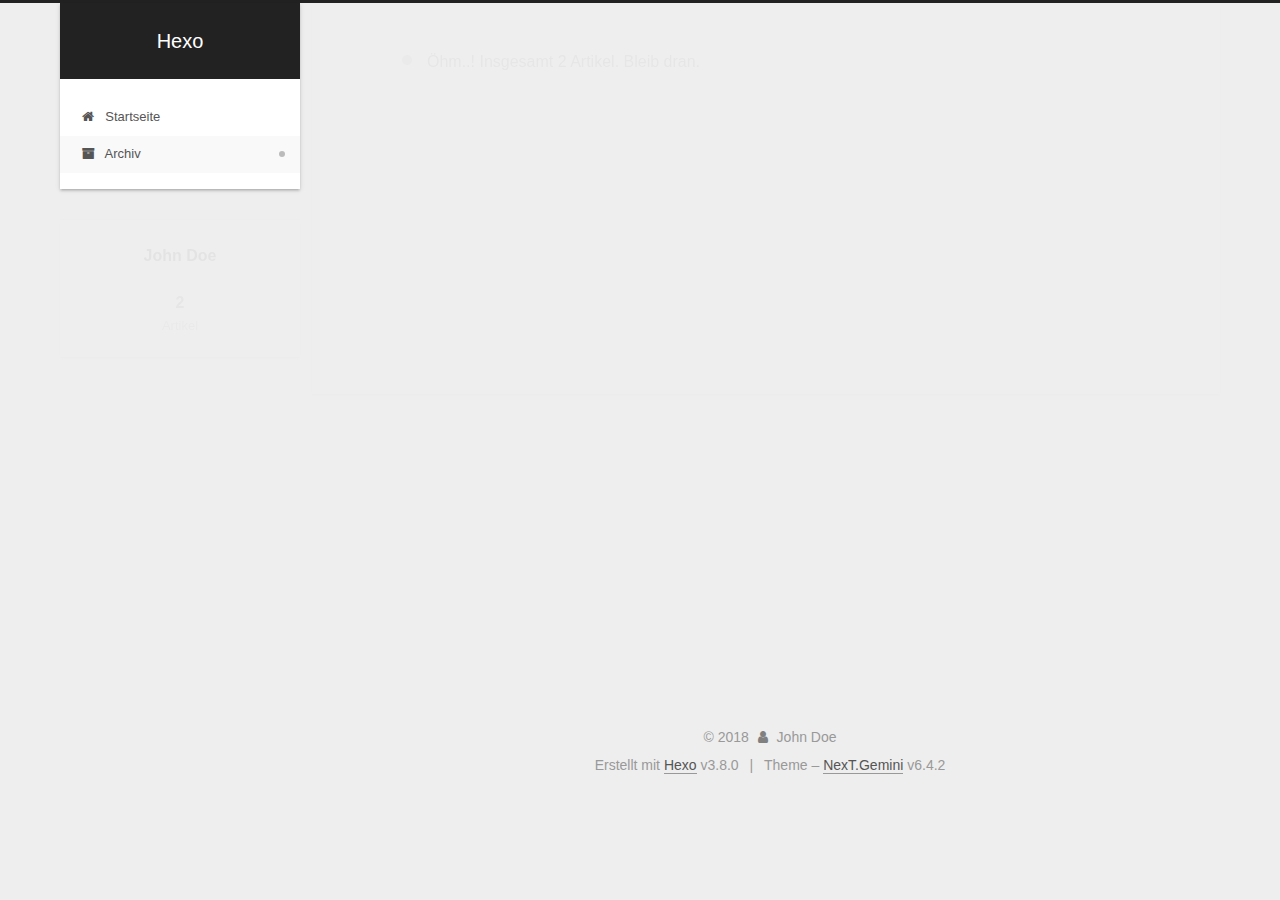
==== commit 62c1aa80: "Site updated: 2018-10-27 22:55:05" ====
--- a/archives/index.html
+++ b/archives/index.html
@@ -14,7 +14,7 @@
   
 
 
-<html class="theme-next muse use-motion" lang="zh-Hans">
+<html class="theme-next gemini use-motion" lang="zh-Hans">
 <head><meta name="generator" content="Hexo 3.8.0">
   <meta charset="UTF-8">
 <meta http-equiv="X-UA-Compatible" content="IE=edge">
@@ -84,7 +84,7 @@
   var NexT = window.NexT || {};
   var CONFIG = {
     root: '/',
-    scheme: 'Muse',
+    scheme: 'Gemini',
     version: '6.4.2',
     sidebar: {"position":"left","display":"post","offset":12,"b2t":false,"scrollpercent":false,"onmobile":false},
     fancybox: false,
@@ -234,22 +234,6 @@
   
 
   
-    
-
-    
-    
-      
-      
-    
-      
-      
-    
-    
-
-  
-
-
-  
 
   
 </nav>
@@ -269,6 +253,22 @@
     <main id="main" class="main">
       <div class="main-inner">
         <div class="content-wrap">
+          
+            
+
+    
+    
+      
+      
+    
+      
+      
+    
+    
+
+  
+
+
           
           <div id="content" class="content">
             
@@ -482,7 +482,7 @@
 
 
 
-  <div class="theme-info">Theme – <a class="theme-link" target="_blank" href="https://theme-next.org">NexT.Muse</a> v6.4.2</div>
+  <div class="theme-info">Theme – <a class="theme-link" target="_blank" href="https://theme-next.org">NexT.Gemini</a> v6.4.2</div>
 
 
 
@@ -575,6 +575,13 @@
   
   
 
+
+  <script type="text/javascript" src="/js/src/affix.js?v=6.4.2"></script>
+
+  <script type="text/javascript" src="/js/src/schemes/pisces.js?v=6.4.2"></script>
+
+
+
   
 
   
--- a/css/main.css
+++ b/css/main.css
@@ -189,7 +189,7 @@
   font-size: 14px;
   line-height: 2;
   color: #555;
-  background: #fff;
+  background: #eee;
 }
 @media (max-width: 767px) {
   body {
@@ -452,16 +452,16 @@
 .header-inner {
   margin: 0 auto;
   padding: 100px 0 70px;
-  width: 700px;
+  width: calc(100% - 20px);
 }
 @media (min-width: 1200px) {
   .container .header-inner {
-    width: 800px;
+    width: 1160px;
   }
 }
 @media (min-width: 1600px) {
   .container .header-inner {
-    width: 900px;
+    width: 73%;
   }
 }
 .main {
@@ -469,16 +469,16 @@
 }
 .main-inner {
   margin: 0 auto;
-  width: 700px;
+  width: calc(100% - 20px);
 }
 @media (min-width: 1200px) {
   .container .main-inner {
-    width: 800px;
+    width: 1160px;
   }
 }
 @media (min-width: 1600px) {
   .container .main-inner {
-    width: 900px;
+    width: 73%;
   }
 }
 .footer {
@@ -491,16 +491,16 @@
 .footer-inner {
   box-sizing: border-box;
   margin: 20px auto;
-  width: 700px;
+  width: calc(100% - 20px);
 }
 @media (min-width: 1200px) {
   .container .footer-inner {
-    width: 800px;
+    width: 1160px;
   }
 }
 @media (min-width: 1600px) {
   .container .footer-inner {
-    width: 900px;
+    width: 73%;
   }
 }
 pre,
@@ -957,11 +957,11 @@
   display: inline-block;
   padding: 0 20px;
   font-size: 14px;
-  color: #fff;
-  background: #222;
-  border: 2px solid #222;
+  color: #555;
+  background: #fff;
+  border: 2px solid #555;
   text-decoration: none;
-  border-radius: 0;
+  border-radius: 2px;
   transition-property: background-color;
   transition-duration: 0.2s;
   transition-timing-function: ease-in-out;
@@ -970,8 +970,8 @@
 }
 .btn:hover {
   border-color: #222;
-  color: #222;
-  background: #fff;
+  color: #fff;
+  background: #222;
 }
 .btn +.btn {
   margin: 0 0 8px 8px;
@@ -1083,7 +1083,7 @@
   width: 24px;
   background: #222;
   font-size: 12px;
-  opacity: 1;
+  opacity: 0.6;
   color: #fff;
   cursor: pointer;
   text-align: center;
@@ -1104,7 +1104,7 @@
   }
 }
 .back-to-top.back-to-top-on {
-  bottom: 19px;
+  bottom: 30px;
 }
 .header {
   background: transparent;
@@ -1153,7 +1153,7 @@
 .site-subtitle {
   margin-top: 10px;
   font-size: 13px;
-  color: #999;
+  color: #ddd;
 }
 .use-motion .brand {
   opacity: 0;
@@ -1226,7 +1226,8 @@
   transition-timing-function: ease-in-out;
   transition-delay: 0s;
 }
-.menu .menu-item a:hover {
+.menu .menu-item a:hover,
+.menu-item-active a {
   border-bottom-color: #222;
 }
 .menu .menu-item .fa {
@@ -1761,21 +1762,21 @@
   display: block;
   margin: 0 auto;
   padding: 2px;
-  max-width: 96px;
+  max-width: 120px;
   height: auto;
-  border: 2px solid #333;
+  border: 1px solid #eee;
   opacity: 1;
 }
 .site-author-name {
-  margin: 5px 0 0;
+  margin: 0;
   text-align: center;
-  color: #f5f5f5;
-  font-weight: normal;
+  color: #222;
+  font-weight: 600;
 }
 .site-description {
-  margin-top: 5px;
+  margin-top: 0;
   text-align: center;
-  font-size: 14px;
+  font-size: 13px;
   color: #999;
 }
 .site-state {
@@ -1787,7 +1788,7 @@
 .site-state-item {
   display: inline-block;
   padding: 0 15px;
-  border-left: 1px solid #333;
+  border-left: 1px solid #eee;
 }
 .site-state-item:first-child {
   border-left: none;
@@ -1800,11 +1801,11 @@
   text-align: center;
   color: inherit;
   font-weight: 600;
-  font-size: 18px;
+  font-size: 16px;
 }
 .site-state-item-name {
   font-size: 13px;
-  color: inherit;
+  color: #999;
 }
 .feed-link {
   margin-top: 20px;
@@ -1848,7 +1849,7 @@
   width: 4px;
   height: 4px;
   border-radius: 50%;
-  background: #e4ff3d;
+  background: #be01c1;
 }
 .links-of-blogroll {
   font-size: 13px;
@@ -1886,7 +1887,7 @@
   color: #555;
 }
 .sidebar-nav li:hover {
-  color: #f5f5f5;
+  color: #fc6423;
 }
 .page-post-detail .sidebar-nav-toc {
   padding: 0 5px;
@@ -1895,11 +1896,11 @@
   margin-left: 10px;
 }
 .sidebar-nav .sidebar-nav-active {
-  color: #87daff;
-  border-bottom-color: #87daff;
+  color: #fc6423;
+  border-bottom-color: #fc6423;
 }
 .sidebar-nav .sidebar-nav-active:hover {
-  color: #87daff;
+  color: #fc6423;
 }
 .sidebar-panel {
   display: none;
@@ -1932,12 +1933,12 @@
   transition-timing-function: ease-in-out;
   transition-delay: 0s;
   transition-property: all;
-  color: #999;
-  border-bottom-color: #555;
+  color: #666;
+  border-bottom-color: #ccc;
 }
 .post-toc ol a:hover {
-  color: #ccc;
-  border-bottom-color: #ccc;
+  color: #000;
+  border-bottom-color: #000;
 }
 .post-toc .nav-item {
   overflow: hidden;
@@ -1958,14 +1959,14 @@
   display: block;
 }
 .post-toc .nav .active > a {
-  color: #87daff;
-  border-bottom-color: #87daff;
+  color: #fc6423;
+  border-bottom-color: #fc6423;
 }
 .post-toc .nav .active-current > a {
-  color: #87daff;
+  color: #fc6423;
 }
 .post-toc .nav .active-current > a:hover {
-  color: #87daff;
+  color: #fc6423;
 }
 .footer {
   font-size: 14px;
@@ -2462,7 +2463,7 @@
   }
 }
 .page-post-detail .sidebar-toggle-line {
-  background: #87daff;
+  background: #fc6423;
 }
 .page-post-detail .comments {
   overflow: hidden;
@@ -2485,104 +2486,617 @@
 ul.breadcrumb li+li:last-child {
   font-weight: bold;
 }
+.header {
+  position: relative;
+  margin: 0 auto;
+  width: calc(100% - 20px);
+}
+@media (min-width: 1200px) {
+  .header {
+    width: 1160px;
+  }
+}
+@media (min-width: 1600px) {
+  .header {
+    width: 73%;
+  }
+}
+@media (min-width: 768px) and (max-width: 991px) {
+  .header {
+    width: auto;
+  }
+}
 @media (max-width: 767px) {
-  .header-inner,
-  .container .main-inner,
+  .header {
+    width: auto;
+  }
+}
+.header-inner {
+  position: absolute;
+  top: 0;
+  overflow: hidden;
+  padding: 0;
+  width: 240px;
+  background: #fff;
+  box-shadow: 0 2px 2px 0 rgba(0,0,0,0.12), 0 3px 1px -2px rgba(0,0,0,0.06), 0 1px 5px 0 rgba(0,0,0,0.12);
+  border-radius: initial;
+}
+@media (min-width: 1200px) {
+  .container .header-inner {
+    width: 240px;
+  }
+}
+@media (min-width: 768px) and (max-width: 991px) {
+  .header-inner {
+    position: relative;
+    width: auto;
+    border-radius: initial;
+  }
+}
+@media (max-width: 767px) {
+  .header-inner {
+    position: relative;
+    width: auto;
+    border-radius: initial;
+  }
+}
+.main:before,
+.main:after {
+  content: " ";
+  display: table;
+}
+.main:after {
+  clear: both;
+}
+@media (min-width: 768px) and (max-width: 991px) {
+  .main {
+    padding-bottom: 100px;
+  }
+}
+@media (max-width: 767px) {
+  .main {
+    padding-bottom: 100px;
+  }
+}
+@media (min-width: 768px) and (max-width: 991px) {
+  .container .main-inner {
+    width: auto;
+  }
+}
+@media (max-width: 767px) {
+  .container .main-inner {
+    width: auto;
+  }
+}
+.content-wrap {
+  float: right;
+  box-sizing: border-box;
+  padding: 40px;
+  width: calc(100% - 252px);
+  background: #fff;
+  min-height: 700px;
+  box-shadow: 0 2px 2px 0 rgba(0,0,0,0.12), 0 3px 1px -2px rgba(0,0,0,0.06), 0 1px 5px 0 rgba(0,0,0,0.12);
+  border-radius: initial;
+}
+@media (min-width: 768px) and (max-width: 991px) {
+  .content-wrap {
+    width: 100%;
+    padding: 20px;
+    border-radius: initial;
+  }
+}
+@media (max-width: 767px) {
+  .content-wrap {
+    width: 100%;
+    padding: 20px;
+    min-height: auto;
+    border-radius: initial;
+  }
+}
+.sidebar {
+  position: static;
+  float: left;
+  margin-top: 300px;
+  width: 240px;
+  background: #eee;
+  box-shadow: none;
+}
+@media (min-width: 768px) and (max-width: 991px) {
+  .sidebar {
+    display: none;
+  }
+}
+@media (max-width: 767px) {
+  .sidebar {
+    display: none;
+  }
+}
+.sidebar-toggle {
+  display: none;
+}
+.footer-inner {
+  padding-left: 260px;
+}
+@media (min-width: 768px) and (max-width: 991px) {
   .footer-inner {
     width: auto;
-  }
-}
-embed {
+    padding-left: 0 !important;
+    padding-right: 0 !important;
+  }
+}
+@media (max-width: 767px) {
+  .footer-inner {
+    width: auto;
+    padding-left: 0 !important;
+    padding-right: 0 !important;
+  }
+}
+.sidebar-position-right .header-inner {
+  right: 0;
+}
+.sidebar-position-right .content-wrap {
+  float: left;
+}
+.sidebar-position-right .sidebar {
+  float: right;
+}
+.sidebar-position-right .footer-inner {
+  padding-left: 0;
+  padding-right: 260px;
+}
+.site-brand-wrapper {
+  position: relative;
+}
+.site-meta {
+  padding: 20px 0;
+  color: #fff;
+  background: #222;
+}
+@media (min-width: 768px) and (max-width: 991px) {
+  .site-meta {
+    box-shadow: 0 0 16px rgba(0,0,0,0.5);
+  }
+}
+@media (max-width: 767px) {
+  .site-meta {
+    box-shadow: 0 0 16px rgba(0,0,0,0.5);
+  }
+}
+.brand {
+  padding: 0;
+  background: none;
+}
+.brand:hover {
+  color: #fff;
+}
+.site-subtitle {
+  margin: 10px 10px 0;
+  font-weight: initial;
+}
+.site-search form {
+  display: none;
+}
+.site-nav {
+  border-top: none;
+}
+@media (min-width: 768px) and (max-width: 991px) {
+  .site-nav {
+    display: none !important;
+  }
+}
+@media (min-width: 768px) and (max-width: 991px) {
+  .site-nav-on {
+    display: block !important;
+  }
+}
+.menu .menu-item {
   display: block;
-  margin: 0px auto 25px auto;
-}
-.custom-logo .site-meta-headline {
-  text-align: center;
-}
-.custom-logo .brand {
-  background: none;
-}
-.custom-logo .site-title {
-  margin: 10px auto 0;
-  font-size: 24px;
-  color: #222;
-}
-.custom-logo .site-title a {
-  border: none;
-}
-.custom-logo-image {
-  margin: 0 auto;
-  padding: 5px;
-  max-width: 150px;
-  background: #fff;
-}
-@media (max-width: 767px) {
-  .site-nav {
-    position: absolute;
-    left: 0;
-    top: 52px;
-    margin: 0;
-    width: 100%;
-    padding: 0;
-    background: #fff;
-    border-bottom: 1px solid #ddd;
-    z-index: 1030;
-  }
-}
-@media (max-width: 767px) {
-  .menu {
-    text-align: left;
-  }
-}
-@media (max-width: 767px) {
-  .menu .menu-item {
-    display: block;
-    margin: 0 10px;
-    vertical-align: top;
-  }
+  margin: 0;
+}
+.menu .menu-item a {
+  position: relative;
+  box-sizing: border-box;
+  padding: 5px 20px;
+  text-align: left;
+  line-height: inherit;
+  transition-property: background-color;
+  transition-duration: 0.2s;
+  transition-timing-function: ease-in-out;
+  transition-delay: 0s;
+}
+.menu .menu-item a:hover,
+.menu-item-active a {
+  background: #f9f9f9;
+  border-bottom-color: #fff;
 }
 .menu .menu-item .badge {
   display: inline-block;
-  padding: 1px 4px;
-  margin-left: 5px;
+  padding: 2px 5px;
   font-weight: 700;
   line-height: 1;
+  color: #fff;
   text-align: center;
   white-space: nowrap;
-  background-color: #eee;
+  vertical-align: middle;
+  background-color: #ccc;
+  border-radius: 10px;
+  float: right;
+  margin: 0.35em 0 0 0;
+  text-shadow: 1px 1px 0px rgba(0,0,0,0.1);
+}
+.menu .menu-item br {
+  display: none;
+}
+.menu-item-active a:after {
+  content: " ";
+  position: absolute;
+  top: 50%;
+  margin-top: -3px;
+  right: 15px;
+  width: 6px;
+  height: 6px;
+  border-radius: 50%;
+  background-color: #bbb;
+}
+.btn-bar {
+  background-color: #fff;
+}
+.site-nav-toggle {
+  left: 20px;
+  top: 50%;
+  -webkit-transform: translateY(-50%);
+  -webkit-transform: translateY(-50%);
+  -moz-transform: translateY(-50%);
+  -ms-transform: translateY(-50%);
+  -o-transform: translateY(-50%);
+  transform: translateY(-50%);
+}
+@media (min-width: 768px) and (max-width: 991px) {
+  .site-nav-toggle {
+    display: block;
+  }
+}
+.sub-menu {
+  margin: 0;
+  padding: 6px 0;
+  background: #fff !important;
+  border-bottom: 1px solid #ddd;
+}
+.sub-menu .menu-item {
+  display: inline-block !important;
+}
+.sub-menu .menu-item a {
+  padding: initial !important;
+  margin: 5px 10px;
+}
+.sub-menu .menu-item a:hover {
+  background: initial !important;
+  color: #fc6423;
+}
+.sub-menu .menu-item-active a {
+  background: #fff !important;
+  color: #fc6423;
+  border-bottom-color: #fc6423;
+}
+.sub-menu .menu-item-active a:hover {
+  background: #fff !important;
+  border-bottom-color: #fc6423;
+}
+.sub-menu .menu-item-active a:after {
+  content: initial;
+}
+.use-motion .sidebar .motion-element {
+  opacity: 1;
+}
+.sidebar {
+  margin-left: -100%;
+  right: auto;
+  bottom: auto;
+  -webkit-transform: none;
+}
+.sidebar-inner {
+  box-sizing: border-box;
+  width: 240px;
+  color: #555;
+  background: #fff;
+  box-shadow: 0 2px 2px 0 rgba(0,0,0,0.12), 0 3px 1px -2px rgba(0,0,0,0.06), 0 1px 5px 0 rgba(0,0,0,0.12), 0 -1px 0.5px 0 rgba(0,0,0,0.09);
+  border-radius: initial;
+  opacity: 0;
+}
+.sidebar-inner.affix {
+  position: fixed;
+  top: 12px;
+}
+.sidebar-inner.affix-bottom {
+  position: absolute;
+}
+.site-overview {
+  text-align: left;
+}
+.site-author:before,
+.site-author:after {
+  content: " ";
+  display: table;
+}
+.site-author:after {
+  clear: both;
+}
+.sidebar a,
+.sidebar .exturl {
+  color: #555;
+}
+.sidebar a:hover,
+.sidebar .exturl:hover {
+  color: #222;
+}
+.site-state-item {
+  padding: 0 10px;
+}
+.links-of-author-item a:before,
+.links-of-author-item .exturl:before {
+  display: none;
+}
+.links-of-author-item a,
+.links-of-author-item .exturl {
+  border-bottom: none;
+  text-decoration: underline;
+}
+.feed-link {
+  border-top: 1px dotted #ccc;
+  border-bottom: 1px dotted #ccc;
+  text-align: center;
+}
+.feed-link a {
+  display: block;
+  color: #fc6423;
+  border: none;
+}
+.feed-link a:hover {
+  background: none;
+  color: #e34603;
+}
+.feed-link a:hover i {
+  color: #e34603;
+}
+.links-of-author {
+  display: flex;
+  flex-wrap: wrap;
+  justify-content: center;
+}
+.links-of-author .exturl {
+  font-size: 13px;
+}
+.links-of-author-item {
+  margin: 5px 0 0;
+  width: 50%;
+}
+.links-of-author-item a,
+.links-of-author-item .exturl {
+  max-width: 216px;
+  box-sizing: border-box;
+  display: inline-block;
+  margin-right: 0;
+  margin-bottom: 0;
+  padding: 0 5px;
+  overflow: hidden;
+  white-space: nowrap;
+  text-overflow: ellipsis;
+}
+.links-of-author-item a,
+.links-of-author-item .exturl {
+  display: block;
+  text-decoration: none;
+}
+.links-of-author-item a:hover,
+.links-of-author-item .exturl:hover {
+  border-radius: 4px;
+  background: #eee;
+}
+.links-of-author-item .fa {
+  margin-right: 2px;
+  font-size: 16px;
+}
+.links-of-author-item .fa-globe {
+  font-size: 15px;
+}
+.links-of-blogroll {
+  text-align: center;
+  margin-top: 20px;
+  padding: 3px 0 0;
+  border-top: 1px dotted #ccc;
+}
+.links-of-blogroll-title {
+  margin-top: 0;
+}
+.links-of-blogroll-item {
+  padding: 0;
+}
+.links-of-blogroll-inline:before,
+.links-of-blogroll-inline:after {
+  content: " ";
+  display: table;
+}
+.links-of-blogroll-inline:after {
+  clear: both;
+}
+.links-of-blogroll-inline .links-of-blogroll-item {
+  margin: 5px 0 0;
+  width: 50%;
+  display: inline-block;
+  width: unset;
+}
+.links-of-blogroll-inline .links-of-blogroll-item a,
+.links-of-blogroll-inline .links-of-blogroll-item .exturl {
+  max-width: 216px;
+  box-sizing: border-box;
+  display: inline-block;
+  margin-right: 0;
+  margin-bottom: 0;
+  padding: 0 5px;
+  overflow: hidden;
+  white-space: nowrap;
+  text-overflow: ellipsis;
+}
+.content-wrap {
+  padding: initial;
+  background: initial;
+  box-shadow: initial;
+  border-radius: initial;
+}
+.post-block {
+  padding: 40px;
+  background: #fff;
+  box-shadow: 0 2px 2px 0 rgba(0,0,0,0.12), 0 3px 1px -2px rgba(0,0,0,0.06), 0 1px 5px 0 rgba(0,0,0,0.12);
+  border-radius: initial;
+}
+#posts > article + article .post-block {
+  margin-top: 12px;
+  box-shadow: 0 2px 2px 0 rgba(0,0,0,0.12), 0 3px 1px -2px rgba(0,0,0,0.06), 0 1px 5px 0 rgba(0,0,0,0.12), 0 -1px 0.5px 0 rgba(0,0,0,0.09);
+  border-radius: initial;
+}
+.comments {
+  padding: 40px;
+  margin: initial;
+  margin-top: 12px;
+  background: #fff;
+  box-shadow: 0 2px 2px 0 rgba(0,0,0,0.12), 0 3px 1px -2px rgba(0,0,0,0.06), 0 1px 5px 0 rgba(0,0,0,0.12), 0 -1px 0.5px 0 rgba(0,0,0,0.09);
+  border-radius: initial;
+}
+.posts-expand {
+  padding-top: initial;
+}
+.post-nav-divider {
+  width: 4%;
+}
+.post-nav-item {
+  width: 48%;
+}
+.post-eof,
+.post-spread {
+  display: none !important;
+}
+.pagination {
+  margin: 12px 0 0;
+  border-top: initial;
+  background: #fff;
+  box-shadow: 0 2px 2px 0 rgba(0,0,0,0.12), 0 3px 1px -2px rgba(0,0,0,0.06), 0 1px 5px 0 rgba(0,0,0,0.12), 0 -1px 0.5px 0 rgba(0,0,0,0.09);
+  border-radius: initial;
+  padding: 10px 0 10px;
+}
+.pagination .prev,
+.pagination .next,
+.pagination .page-number {
+  margin-bottom: initial;
+  top: initial;
+}
+.main {
+  padding-bottom: initial;
+}
+.footer {
+  bottom: auto;
+}
+.sub-menu {
+  border-bottom: initial !important;
+  box-shadow: 0 2px 2px 0 rgba(0,0,0,0.12), 0 3px 1px -2px rgba(0,0,0,0.06), 0 1px 5px 0 rgba(0,0,0,0.12);
+}
+.sub-menu+ #content > #posts .post-block {
+  box-shadow: 0 2px 2px 0 rgba(0,0,0,0.12), 0 3px 1px -2px rgba(0,0,0,0.06), 0 1px 5px 0 rgba(0,0,0,0.12), 0 -1px 0.5px 0 rgba(0,0,0,0.09);
+  margin-top: 12px;
+}
+@media (min-width: 768px) and (max-width: 991px) {
+  .sub-menu+ #content > #posts .post-block {
+    margin-top: 10px;
+  }
 }
 @media (max-width: 767px) {
-  .menu .menu-item .badge {
-    float: right;
-    margin: 0.35em 0 0 0;
+  .sub-menu+ #content > #posts .post-block {
+    margin-top: 8px;
+  }
+}
+.post-header h1,
+.post-header h2 {
+  margin: initial;
+}
+.posts-expand .post-title-link {
+  line-height: inherit;
+}
+.posts-expand .post-title {
+  font-size: 1.7em;
+}
+.post-body h1 {
+  font-size: 1.6em;
+  border-bottom: 1px solid #eee;
+}
+.post-body h2 {
+  font-size: 1.45em;
+  border-bottom: 1px solid #eee;
+}
+.post-body h3 {
+  font-size: 1.3em;
+  border-bottom: 1px dotted #eee;
+}
+.post-body h4 {
+  font-size: 1.2em;
+}
+.post-body h5 {
+  font-size: 1.07em;
+}
+.post-body h6 {
+  font-size: 1.03em;
+}
+@media (min-width: 768px) and (max-width: 991px) {
+  .content-wrap {
+    padding: 10px;
+  }
+  .posts-expand {
+    margin: initial;
+  }
+  .posts-expand .post-button {
+    margin-top: 20px;
+  }
+  .post-block {
+    padding: 20px;
+    box-shadow: 0 2px 2px 0 rgba(0,0,0,0.12), 0 3px 1px -2px rgba(0,0,0,0.06), 0 1px 5px 0 rgba(0,0,0,0.12), 0 -1px 0.5px 0 rgba(0,0,0,0.09);
+    border-radius: initial;
+  }
+  #posts > article + article .post-block {
+    margin-top: 10px;
+  }
+  .comments {
+    margin-top: 10px;
+    padding: 10px 20px;
+  }
+  .pagination {
+    margin: 10px 0 0;
   }
 }
 @media (max-width: 767px) {
-  .menu .menu-item br {
-    display: none;
-  }
-}
-@media (max-width: 767px) {
-  .menu .menu-item a {
-    padding: 5px 10px;
-    border-bottom-color: #fff !important;
-  }
-}
-.menu .menu-item .fa {
-  margin-right: 0;
-}
-.menu-item-active a {
-  border-bottom-color: #222 !important;
-  color: #222;
-}
-@media (max-width: 767px) {
-  .menu-item-active a {
-    border-bottom-color: #fff !important;
-  }
-}
-.site-search form {
-  display: none;
-}
-.links-of-blogroll-inline .links-of-blogroll-item {
-  display: inline-block;
-}
+  .content-wrap {
+    padding: 8px;
+  }
+  .posts-expand {
+    margin: initial;
+  }
+  .posts-expand .post-button {
+    margin-top: 12px;
+  }
+  .posts-expand img {
+    padding: initial !important;
+  }
+  .post-block {
+    padding: 12px;
+    min-height: auto;
+    box-shadow: 0 2px 2px 0 rgba(0,0,0,0.12), 0 3px 1px -2px rgba(0,0,0,0.06), 0 1px 5px 0 rgba(0,0,0,0.12), 0 -1px 0.5px 0 rgba(0,0,0,0.09);
+    border-radius: initial;
+  }
+  #posts > article + article .post-block {
+    margin-top: 8px;
+  }
+  .comments {
+    margin-top: 8px;
+    padding: 0 12px;
+  }
+  .pagination {
+    margin: 8px 0 0;
+  }
+}
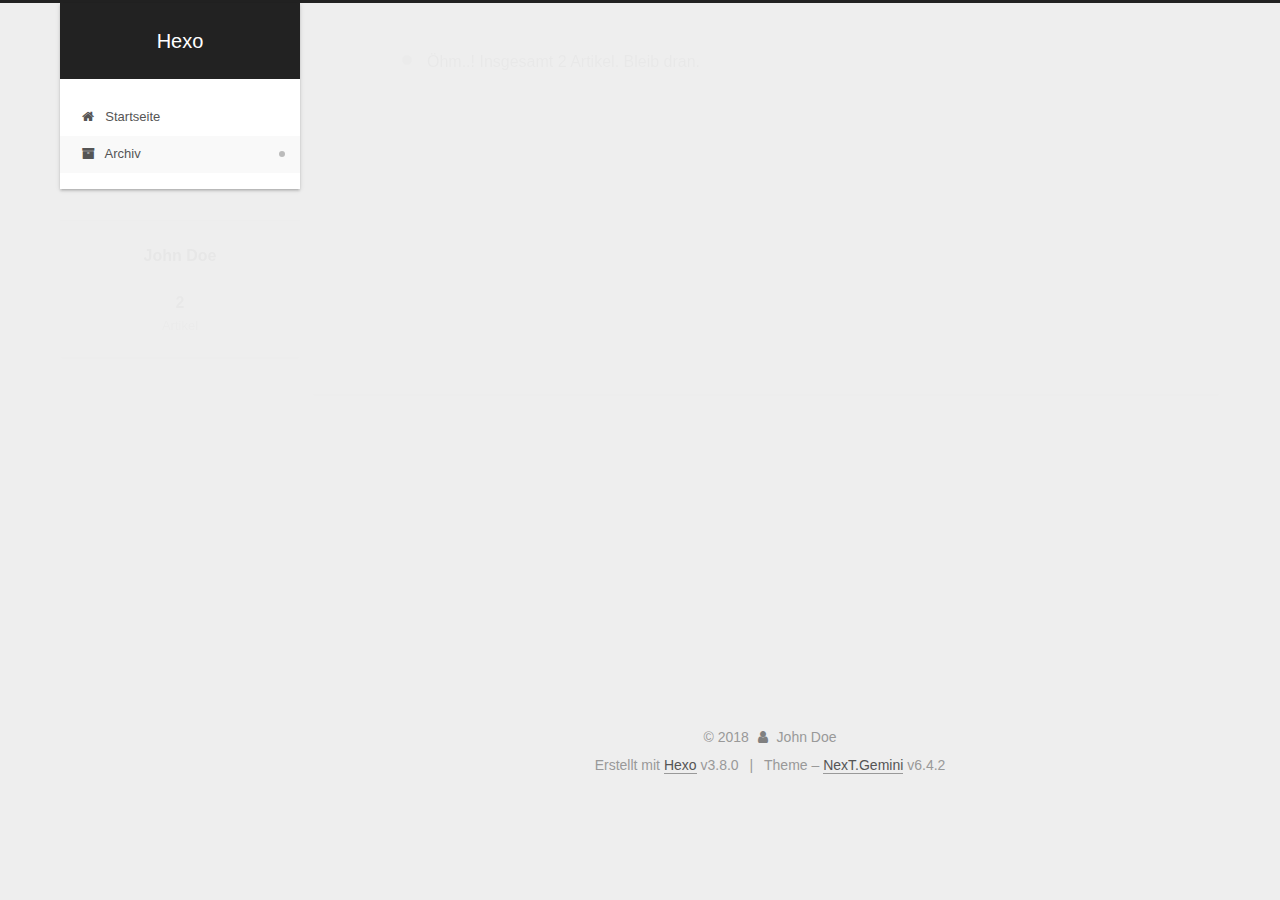
==== commit ca610559: "Site updated: 2018-10-28 09:33:22" ====
--- a/archives/index.html
+++ b/archives/index.html
@@ -312,7 +312,7 @@
 
       <h2 class="post-title">
         
-            <a class="post-title-link" href="/2018/10/27/GitHub-Hexo搭建个人网站经经验分享/" itemprop="url">
+            <a class="post-title-link" href="/2018/10/27/GitHub-Hexo搭建个人博客经验分享/" itemprop="url">
               
                 <span itemprop="name">GitHub+Hexo搭建个人博客经经验分享</span>
               
--- a/css/main.css
+++ b/css/main.css
@@ -1849,7 +1849,7 @@
   width: 4px;
   height: 4px;
   border-radius: 50%;
-  background: #be01c1;
+  background: #ffff54;
 }
 .links-of-blogroll {
   font-size: 13px;
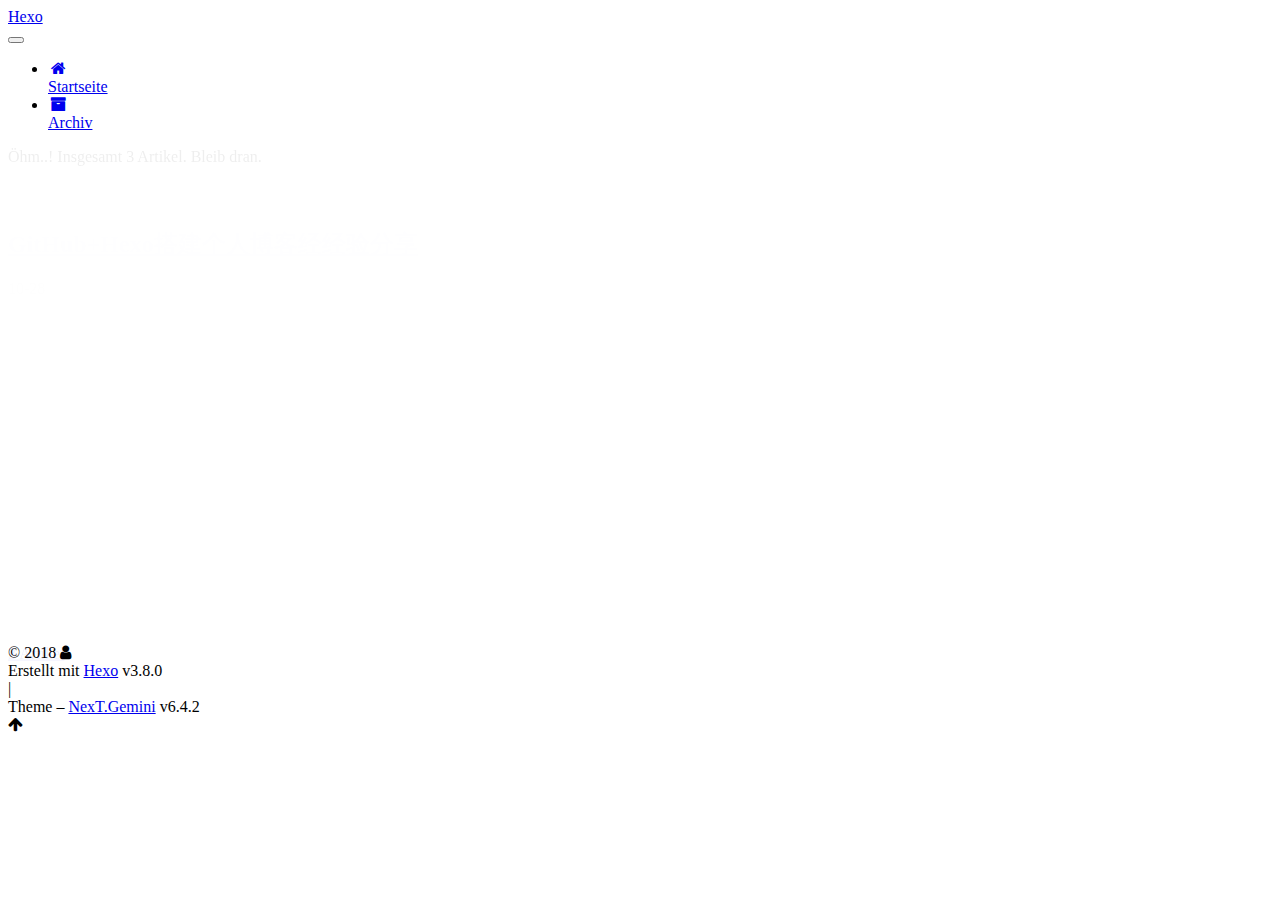
==== commit edda57fd: "Site updated: 2018-10-28 10:58:12" ====
--- a/archives/index.html
+++ b/archives/index.html
@@ -287,7 +287,7 @@
         
           
         
-        Öhm..! Insgesamt 2 Artikel. Bleib dran.
+        Öhm..! Insgesamt 3 Artikel. Bleib dran.
       </span>
       
 
@@ -302,6 +302,41 @@
           <div class="collection-title">
             <h1 class="archive-year" id="archive-year-2018">2018</h1>
           </div>
+        
+        
+
+        
+
+  <article class="post post-type-normal" itemscope="" itemtype="http://schema.org/Article">
+    <header class="post-header">
+
+      <h2 class="post-title">
+        
+            <a class="post-title-link" href="/2018/10/28/GitHub-Hexo搭建个人网站经经验分享/" itemprop="url">
+              
+                <span itemprop="name">GitHub+Hexo搭建个人博客经经验分享</span>
+              
+            </a>
+        
+      </h2>
+
+      <div class="post-meta">
+        <time class="post-time" itemprop="dateCreated" datetime="2018-10-28T10:42:04+08:00" content="2018-10-28">
+          10-28
+        </time>
+      </div>
+
+    </header>
+  </article>
+
+
+
+      
+
+        
+        
+        
+
         
         
 
@@ -405,7 +440,7 @@
         <div class="site-overview">
           <div class="site-author motion-element" itemprop="author" itemscope="" itemtype="http://schema.org/Person">
             
-              <p class="site-author-name" itemprop="name">John Doe</p>
+              <p class="site-author-name" itemprop="name"></p>
               <p class="site-description motion-element" itemprop="description"></p>
           </div>
 
@@ -416,7 +451,7 @@
                 
                   <a href="/archives/">
                 
-                    <span class="site-state-item-count">2</span>
+                    <span class="site-state-item-count">3</span>
                     <span class="site-state-item-name">Artikel</span>
                   </a>
                 </div>
@@ -464,7 +499,7 @@
   <span class="with-love" id="animate">
     <i class="fa fa-user"></i>
   </span>
-  <span class="author" itemprop="copyrightHolder">John Doe</span>
+  <span class="author" itemprop="copyrightHolder"></span>
 
   
 
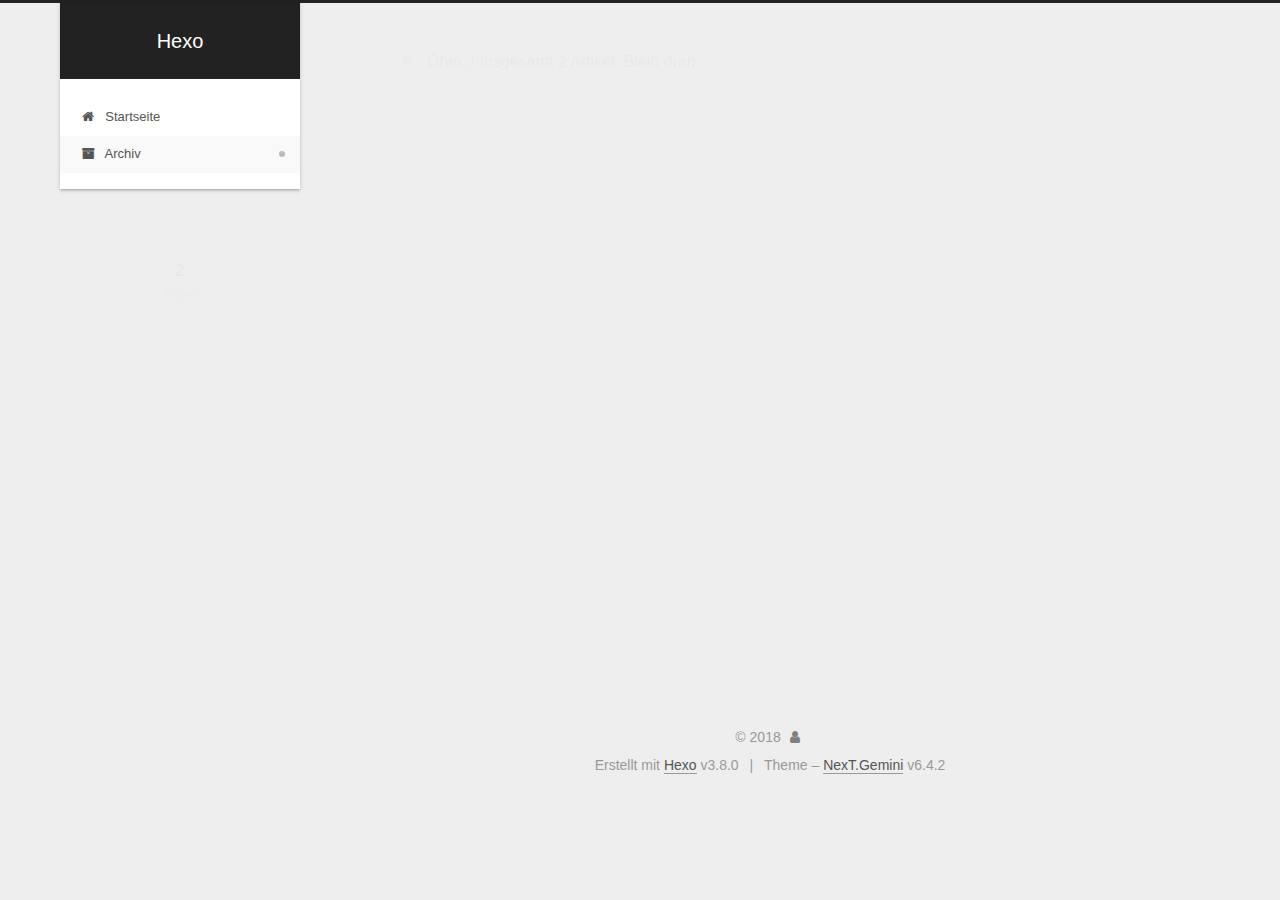
==== commit 392cc9ab: "Site updated: 2018-10-28 11:09:18" ====
--- a/archives/index.html
+++ b/archives/index.html
@@ -287,7 +287,7 @@
         
           
         
-        Öhm..! Insgesamt 3 Artikel. Bleib dran.
+        Öhm..! Insgesamt 2 Artikel. Bleib dran.
       </span>
       
 
@@ -302,41 +302,6 @@
           <div class="collection-title">
             <h1 class="archive-year" id="archive-year-2018">2018</h1>
           </div>
-        
-        
-
-        
-
-  <article class="post post-type-normal" itemscope="" itemtype="http://schema.org/Article">
-    <header class="post-header">
-
-      <h2 class="post-title">
-        
-            <a class="post-title-link" href="/2018/10/28/GitHub-Hexo搭建个人网站经经验分享/" itemprop="url">
-              
-                <span itemprop="name">GitHub+Hexo搭建个人博客经经验分享</span>
-              
-            </a>
-        
-      </h2>
-
-      <div class="post-meta">
-        <time class="post-time" itemprop="dateCreated" datetime="2018-10-28T10:42:04+08:00" content="2018-10-28">
-          10-28
-        </time>
-      </div>
-
-    </header>
-  </article>
-
-
-
-      
-
-        
-        
-        
-
         
         
 
@@ -451,7 +416,7 @@
                 
                   <a href="/archives/">
                 
-                    <span class="site-state-item-count">3</span>
+                    <span class="site-state-item-count">2</span>
                     <span class="site-state-item-name">Artikel</span>
                   </a>
                 </div>
--- a/css/main.css
+++ b/css/main.css
@@ -0,0 +1,3102 @@
+/* normalize.css v3.0.2 | MIT License | git.io/normalize */
+html {
+  font-family: sans-serif; /* 1 */
+  -ms-text-size-adjust: 100%; /* 2 */
+  -webkit-text-size-adjust: 100%; /* 2 */
+}
+body {
+  margin: 0;
+}
+article,
+aside,
+details,
+figcaption,
+figure,
+footer,
+header,
+hgroup,
+main,
+menu,
+nav,
+section,
+summary {
+  display: block;
+}
+audio,
+canvas,
+progress,
+video {
+  display: inline-block; /* 1 */
+  vertical-align: baseline; /* 2 */
+}
+audio:not([controls]) {
+  display: none;
+  height: 0;
+}
+[hidden],
+template {
+  display: none;
+}
+a {
+  background-color: transparent;
+}
+a:active,
+a:hover {
+  outline: 0;
+}
+abbr[title] {
+  border-bottom: 1px dotted;
+}
+b,
+strong {
+  font-weight: bold;
+}
+dfn {
+  font-style: italic;
+}
+h1 {
+  font-size: 2em;
+  margin: 0.67em 0;
+}
+mark {
+  background: #ff0;
+  color: #000;
+}
+small {
+  font-size: 80%;
+}
+sub,
+sup {
+  font-size: 75%;
+  line-height: 0;
+  position: relative;
+  vertical-align: baseline;
+}
+sup {
+  top: -0.5em;
+}
+sub {
+  bottom: -0.25em;
+}
+img {
+  border: 0;
+}
+svg:not(:root) {
+  overflow: hidden;
+}
+figure {
+  margin: 1em 40px;
+}
+hr {
+  -moz-box-sizing: content-box;
+  box-sizing: content-box;
+  height: 0;
+}
+pre {
+  overflow: auto;
+}
+code,
+kbd,
+pre,
+samp {
+  font-family: monospace, monospace;
+  font-size: 1em;
+}
+button,
+input,
+optgroup,
+select,
+textarea {
+  color: inherit; /* 1 */
+  font: inherit; /* 2 */
+  margin: 0; /* 3 */
+}
+button {
+  overflow: visible;
+}
+button,
+select {
+  text-transform: none;
+}
+button,
+html input[type="button"],
+input[type="reset"],
+input[type="submit"] {
+  -webkit-appearance: button; /* 2 */
+  cursor: pointer; /* 3 */
+}
+button[disabled],
+html input[disabled] {
+  cursor: default;
+}
+button::-moz-focus-inner,
+input::-moz-focus-inner {
+  border: 0;
+  padding: 0;
+}
+input {
+  line-height: normal;
+}
+input[type="checkbox"],
+input[type="radio"] {
+  box-sizing: border-box; /* 1 */
+  padding: 0; /* 2 */
+}
+input[type="number"]::-webkit-inner-spin-button,
+input[type="number"]::-webkit-outer-spin-button {
+  height: auto;
+}
+input[type="search"] {
+  -webkit-appearance: textfield; /* 1 */
+  -moz-box-sizing: content-box;
+  -webkit-box-sizing: content-box; /* 2 */
+  box-sizing: content-box;
+}
+input[type="search"]::-webkit-search-cancel-button,
+input[type="search"]::-webkit-search-decoration {
+  -webkit-appearance: none;
+}
+fieldset {
+  border: 1px solid #c0c0c0;
+  margin: 0 2px;
+  padding: 0.35em 0.625em 0.75em;
+}
+legend {
+  border: 0; /* 1 */
+  padding: 0; /* 2 */
+}
+textarea {
+  overflow: auto;
+}
+optgroup {
+  font-weight: bold;
+}
+table {
+  border-collapse: collapse;
+  border-spacing: 0;
+}
+td,
+th {
+  padding: 0;
+}
+::selection {
+  background: #262a30;
+  color: #fff;
+}
+body {
+  position: relative;
+  font-family: 'Lato', "PingFang SC", "Microsoft YaHei", sans-serif;
+  font-size: 14px;
+  line-height: 2;
+  color: #555;
+  background: #eee;
+}
+@media (max-width: 767px) {
+  body {
+    padding-right: 0 !important;
+  }
+}
+@media (min-width: 768px) and (max-width: 991px) {
+  body {
+    padding-right: 0 !important;
+  }
+}
+@media (min-width: 1200px) {
+  body {
+    font-size: 16px;
+  }
+}
+h1,
+h2,
+h3,
+h4,
+h5,
+h6 {
+  margin: 0;
+  padding: 0;
+  font-weight: bold;
+  line-height: 1.5;
+  font-family: 'Lato', "PingFang SC", "Microsoft YaHei", sans-serif;
+}
+h1,
+h2,
+h3,
+h4,
+h5,
+h6 {
+  margin: 20px 0 15px;
+}
+h1 {
+  font-size: 22px;
+}
+@media (max-width: 767px) {
+  h1 {
+    font-size: 18px;
+  }
+}
+h2 {
+  font-size: 20px;
+}
+@media (max-width: 767px) {
+  h2 {
+    font-size: 16px;
+  }
+}
+h3 {
+  font-size: 18px;
+}
+@media (max-width: 767px) {
+  h3 {
+    font-size: 14px;
+  }
+}
+h4 {
+  font-size: 16px;
+}
+@media (max-width: 767px) {
+  h4 {
+    font-size: 12px;
+  }
+}
+h5 {
+  font-size: 14px;
+}
+@media (max-width: 767px) {
+  h5 {
+    font-size: 10px;
+  }
+}
+h6 {
+  font-size: 12px;
+}
+@media (max-width: 767px) {
+  h6 {
+    font-size: 8px;
+  }
+}
+p {
+  margin: 0 0 20px 0;
+}
+a,
+span.exturl {
+  overflow-wrap: break-word;
+  word-wrap: break-word;
+  background-color: transparent;
+  color: #555;
+  text-decoration: none;
+  outline: none;
+  border-bottom: 1px solid #999;
+  cursor: pointer;
+}
+a:hover,
+span.exturl:hover,
+a:active,
+span.exturl:active {
+  color: #222;
+  border-bottom-color: #222;
+}
+blockquote {
+  margin: 0;
+  padding: 0;
+}
+img {
+  display: block;
+  margin: auto;
+  max-width: 100%;
+  height: auto;
+}
+hr {
+  margin: 40px 0;
+  height: 3px;
+  border: none;
+  background-color: #ddd;
+  background-image: repeating-linear-gradient(-45deg, #fff, #fff 4px, transparent 4px, transparent 8px);
+}
+blockquote {
+  padding: 0 15px;
+  color: #666;
+  border-left: 4px solid #ddd;
+}
+blockquote cite::before {
+  content: "-";
+  padding: 0 5px;
+}
+dt {
+  font-weight: 700;
+}
+dd {
+  margin: 0;
+  padding: 0;
+}
+kbd {
+  border: 1px solid #ccc;
+  border-radius: 0.2em;
+  box-shadow: 0.1em 0.1em 0.2em rgba(0,0,0,0.1);
+  background-color: #f9f9f9;
+  font-family: inherit;
+  background-image: -webkit-linear-gradient(top, #eee, #fff, #eee);
+  padding: 0.1em 0.3em;
+  white-space: nowrap;
+}
+.text-left {
+  text-align: left;
+}
+.text-center {
+  text-align: center;
+}
+.text-right {
+  text-align: right;
+}
+.text-justify {
+  text-align: justify;
+}
+.text-nowrap {
+  white-space: nowrap;
+}
+.text-lowercase {
+  text-transform: lowercase;
+}
+.text-uppercase {
+  text-transform: uppercase;
+}
+.text-capitalize {
+  text-transform: capitalize;
+}
+.center-block {
+  display: block;
+  margin-left: auto;
+  margin-right: auto;
+}
+.clearfix:before,
+.clearfix:after {
+  content: " ";
+  display: table;
+}
+.clearfix:after {
+  clear: both;
+}
+.pullquote {
+  width: 45%;
+}
+.pullquote.left {
+  float: left;
+  margin-left: 5px;
+  margin-right: 10px;
+}
+.pullquote.right {
+  float: right;
+  margin-left: 10px;
+  margin-right: 5px;
+}
+.affix.affix.affix {
+  position: fixed;
+}
+.translation {
+  margin-top: -20px;
+  font-size: 14px;
+  color: #999;
+}
+.scrollbar-measure {
+  width: 100px;
+  height: 100px;
+  overflow: scroll;
+  position: absolute;
+  top: -9999px;
+}
+.use-motion .motion-element {
+  opacity: 0;
+}
+table {
+  margin: 20px 0;
+  width: 100%;
+  border-collapse: collapse;
+  border-spacing: 0;
+  border: 1px solid #ddd;
+  font-size: 14px;
+  word-break: break-all;
+}
+table>tbody>tr:nth-of-type(odd) {
+  background-color: #f9f9f9;
+}
+table>tbody>tr:hover {
+  background-color: #f5f5f5;
+}
+caption,
+th,
+td {
+  padding: 8px;
+  text-align: left;
+  vertical-align: middle;
+  font-weight: normal;
+}
+th,
+td {
+  border-bottom: 3px solid #ddd;
+  border-right: 1px solid #eee;
+}
+th {
+  padding-bottom: 10px;
+  font-weight: 700;
+}
+td {
+  border-bottom-width: 1px;
+}
+html,
+body {
+  height: 100%;
+}
+.container {
+  position: relative;
+  min-height: 100%;
+}
+.header-inner {
+  margin: 0 auto;
+  padding: 100px 0 70px;
+  width: calc(100% - 20px);
+}
+@media (min-width: 1200px) {
+  .container .header-inner {
+    width: 1160px;
+  }
+}
+@media (min-width: 1600px) {
+  .container .header-inner {
+    width: 73%;
+  }
+}
+.main {
+  padding-bottom: 150px;
+}
+.main-inner {
+  margin: 0 auto;
+  width: calc(100% - 20px);
+}
+@media (min-width: 1200px) {
+  .container .main-inner {
+    width: 1160px;
+  }
+}
+@media (min-width: 1600px) {
+  .container .main-inner {
+    width: 73%;
+  }
+}
+.footer {
+  position: absolute;
+  left: 0;
+  bottom: 0;
+  width: 100%;
+  min-height: 50px;
+}
+.footer-inner {
+  box-sizing: border-box;
+  margin: 20px auto;
+  width: calc(100% - 20px);
+}
+@media (min-width: 1200px) {
+  .container .footer-inner {
+    width: 1160px;
+  }
+}
+@media (min-width: 1600px) {
+  .container .footer-inner {
+    width: 73%;
+  }
+}
+pre,
+.highlight {
+  overflow: auto;
+  margin: 20px 0;
+  padding: 0;
+  font-size: 14px;
+  color: #4d4d4c;
+  background: #f7f7f7;
+  line-height: 1.6;
+}
+pre,
+code {
+  font-family: consolas, Menlo, "PingFang SC", "Microsoft YaHei", monospace;
+}
+code {
+  overflow-wrap: break-word;
+  word-wrap: break-word;
+  padding: 2px 4px;
+  color: #555;
+  background: #eee;
+  border-radius: 3px;
+  font-size: 14px;
+}
+pre {
+  padding: 10px;
+}
+pre code {
+  padding: 0;
+  color: #4d4d4c;
+  background: none;
+  text-shadow: none;
+}
+.highlight {
+  border-radius: 1px;
+}
+.highlight pre {
+  border: none;
+  margin: 0;
+  padding: 10px 0;
+}
+.highlight table {
+  margin: 0;
+  width: auto;
+  border: none;
+}
+.highlight td {
+  border: none;
+  padding: 0;
+}
+.highlight figcaption {
+  font-size: 1em;
+  color: #4d4d4c;
+  line-height: 1em;
+  margin-bottom: 1em;
+  margin: 0em;
+  padding: 0.5em;
+  background: #eee;
+  border-bottom: 1px solid #e9e9e9;
+}
+.highlight figcaption:before,
+.highlight figcaption:after {
+  content: " ";
+  display: table;
+}
+.highlight figcaption:after {
+  clear: both;
+}
+.highlight figcaption a {
+  float: right;
+  color: #4d4d4c;
+}
+.highlight figcaption a:hover {
+  border-bottom-color: #4d4d4c;
+}
+.highlight .gutter pre {
+  padding-left: 10px;
+  padding-right: 10px;
+  color: #869194;
+  text-align: right;
+  background-color: #eff2f3;
+}
+.highlight .code pre {
+  width: 100%;
+  padding-left: 10px;
+  padding-right: 10px;
+  background-color: #f7f7f7;
+}
+.highlight .line {
+  height: 20px;
+}
+.gutter {
+  -webkit-user-select: none;
+  -moz-user-select: none;
+  -ms-user-select: none;
+  user-select: none;
+}
+.gist table {
+  width: auto;
+}
+.gist table td {
+  border: none;
+}
+pre .deletion {
+  background: #fdd;
+}
+pre .addition {
+  background: #dfd;
+}
+pre .meta {
+  color: #8959a8;
+}
+pre .comment {
+  color: #8e908c;
+}
+pre .variable,
+pre .attribute,
+pre .tag,
+pre .regexp,
+pre .ruby .constant,
+pre .xml .tag .title,
+pre .xml .pi,
+pre .xml .doctype,
+pre .html .doctype,
+pre .css .id,
+pre .css .class,
+pre .css .pseudo {
+  color: #c82829;
+}
+pre .number,
+pre .preprocessor,
+pre .built_in,
+pre .literal,
+pre .params,
+pre .constant,
+pre .command {
+  color: #f5871f;
+}
+pre .ruby .class .title,
+pre .css .rules .attribute,
+pre .string,
+pre .value,
+pre .inheritance,
+pre .header,
+pre .ruby .symbol,
+pre .xml .cdata,
+pre .special,
+pre .number,
+pre .formula {
+  color: #718c00;
+}
+pre .title,
+pre .css .hexcolor {
+  color: #3e999f;
+}
+pre .function,
+pre .python .decorator,
+pre .python .title,
+pre .ruby .function .title,
+pre .ruby .title .keyword,
+pre .perl .sub,
+pre .javascript .title,
+pre .coffeescript .title {
+  color: #4271ae;
+}
+pre .keyword,
+pre .javascript .function {
+  color: #8959a8;
+}
+.posts-expand .post-body img.full-image {
+  border: none;
+}
+.blockquote-center,
+.page-home .post-type-quote blockquote,
+.page-post-detail .post-type-quote blockquote {
+  position: relative;
+  margin: 40px 0;
+  padding: 0;
+  border-left: none;
+  text-align: center;
+}
+.blockquote-center::before,
+.page-home .post-type-quote blockquote::before,
+.page-post-detail .post-type-quote blockquote::before,
+.blockquote-center::after,
+.page-home .post-type-quote blockquote::after,
+.page-post-detail .post-type-quote blockquote::after {
+  position: absolute;
+  content: ' ';
+  display: block;
+  width: 100%;
+  height: 24px;
+  opacity: 0.2;
+  background-repeat: no-repeat;
+  background-position: 0 -6px;
+  background-size: 22px 22px;
+}
+.blockquote-center::before,
+.page-home .post-type-quote blockquote::before,
+.page-post-detail .post-type-quote blockquote::before {
+  top: -20px;
+  background-image: url("../images/quote-l.svg");
+  border-top: 1px solid #ccc;
+}
+.blockquote-center::after,
+.page-home .post-type-quote blockquote::after,
+.page-post-detail .post-type-quote blockquote::after {
+  bottom: -20px;
+  background-image: url("../images/quote-r.svg");
+  border-bottom: 1px solid #ccc;
+  background-position: 100% 8px;
+}
+.blockquote-center p,
+.page-home .post-type-quote blockquote p,
+.page-post-detail .post-type-quote blockquote p,
+.blockquote-center div,
+.page-home .post-type-quote blockquote div,
+.page-post-detail .post-type-quote blockquote div {
+  text-align: center;
+}
+.post .post-body .group-picture img {
+  box-sizing: border-box;
+  padding: 0 3px;
+  border: none;
+}
+.post .group-picture-row {
+  overflow: hidden;
+  margin-top: 6px;
+}
+.post .group-picture-row:first-child {
+  margin-top: 0;
+}
+.post .group-picture-column {
+  float: left;
+}
+.page-post-detail .post-body .group-picture-column {
+  float: none;
+  margin-top: 10px;
+  width: auto !important;
+}
+.page-post-detail .post-body .group-picture-column img {
+  margin: 0 auto;
+}
+.page-archive .group-picture-container {
+  overflow: hidden;
+}
+.page-archive .group-picture-row {
+  float: left;
+}
+.page-archive .group-picture-row:first-child {
+  margin-top: 6px;
+}
+.page-archive .group-picture-column {
+  max-width: 150px;
+  max-height: 150px;
+}
+.post-body .note {
+  position: relative;
+  padding: 15px;
+  margin-bottom: 20px;
+  border: 1px solid #eee;
+  border-left-width: 5px;
+  border-radius: 3px;
+}
+.post-body .note h2,
+.post-body .note h3,
+.post-body .note h4,
+.post-body .note h5,
+.post-body .note h6 {
+  margin-top: 0;
+  margin-bottom: 0;
+  border-bottom: initial;
+  padding-top: 0 !important;
+}
+.post-body .note p:first-child,
+.post-body .note ul:first-child,
+.post-body .note ol:first-child,
+.post-body .note table:first-child,
+.post-body .note pre:first-child,
+.post-body .note blockquote:first-child {
+  margin-top: 0;
+}
+.post-body .note p:last-child,
+.post-body .note ul:last-child,
+.post-body .note ol:last-child,
+.post-body .note table:last-child,
+.post-body .note pre:last-child,
+.post-body .note blockquote:last-child {
+  margin-bottom: 0;
+}
+.post-body .note.default {
+  border-left-color: #777;
+}
+.post-body .note.default h2,
+.post-body .note.default h3,
+.post-body .note.default h4,
+.post-body .note.default h5,
+.post-body .note.default h6 {
+  color: #777;
+}
+.post-body .note.primary {
+  border-left-color: #6f42c1;
+}
+.post-body .note.primary h2,
+.post-body .note.primary h3,
+.post-body .note.primary h4,
+.post-body .note.primary h5,
+.post-body .note.primary h6 {
+  color: #6f42c1;
+}
+.post-body .note.info {
+  border-left-color: #428bca;
+}
+.post-body .note.info h2,
+.post-body .note.info h3,
+.post-body .note.info h4,
+.post-body .note.info h5,
+.post-body .note.info h6 {
+  color: #428bca;
+}
+.post-body .note.success {
+  border-left-color: #5cb85c;
+}
+.post-body .note.success h2,
+.post-body .note.success h3,
+.post-body .note.success h4,
+.post-body .note.success h5,
+.post-body .note.success h6 {
+  color: #5cb85c;
+}
+.post-body .note.warning {
+  border-left-color: #f0ad4e;
+}
+.post-body .note.warning h2,
+.post-body .note.warning h3,
+.post-body .note.warning h4,
+.post-body .note.warning h5,
+.post-body .note.warning h6 {
+  color: #f0ad4e;
+}
+.post-body .note.danger {
+  border-left-color: #d9534f;
+}
+.post-body .note.danger h2,
+.post-body .note.danger h3,
+.post-body .note.danger h4,
+.post-body .note.danger h5,
+.post-body .note.danger h6 {
+  color: #d9534f;
+}
+.post-body .label {
+  display: inline;
+  padding: 0 2px;
+  white-space: nowrap;
+}
+.post-body .label.default {
+  background-color: #f0f0f0;
+}
+.post-body .label.primary {
+  background-color: #efe6f7;
+}
+.post-body .label.info {
+  background-color: #e5f2f8;
+}
+.post-body .label.success {
+  background-color: #e7f4e9;
+}
+.post-body .label.warning {
+  background-color: #fcf6e1;
+}
+.post-body .label.danger {
+  background-color: #fae8eb;
+}
+.post-body .tabs {
+  position: relative;
+  display: block;
+  margin-bottom: 20px;
+  padding-top: 10px;
+}
+.post-body .tabs ul.nav-tabs {
+  margin: 0;
+  padding: 0;
+  display: flex;
+  margin-bottom: -1px;
+}
+@media (max-width: 413px) {
+  .post-body .tabs ul.nav-tabs {
+    display: block;
+    margin-bottom: 5px;
+  }
+}
+.post-body .tabs ul.nav-tabs li.tab {
+  list-style-type: none !important;
+  margin: 0 0.25em 0 0;
+  border-top: 3px solid transparent;
+  border-left: 1px solid transparent;
+  border-right: 1px solid transparent;
+}
+@media (max-width: 413px) {
+  .post-body .tabs ul.nav-tabs li.tab {
+    margin: initial;
+    border-top: 1px solid transparent;
+    border-left: 3px solid transparent;
+    border-right: 1px solid transparent;
+    border-bottom: 1px solid transparent;
+  }
+}
+.post-body .tabs ul.nav-tabs li.tab a {
+  outline: 0;
+  border-bottom: initial;
+  display: block;
+  line-height: 1.8em;
+  padding: 0.25em 0.75em;
+  transition-duration: 0.2s;
+  transition-timing-function: ease-out;
+  transition-delay: 0s;
+}
+.post-body .tabs ul.nav-tabs li.tab a i {
+  width: 1.285714285714286em;
+}
+.post-body .tabs ul.nav-tabs li.tab.active {
+  border-top: 3px solid #fc6423;
+  border-left: 1px solid #ddd;
+  border-right: 1px solid #ddd;
+  background-color: #fff;
+}
+@media (max-width: 413px) {
+  .post-body .tabs ul.nav-tabs li.tab.active {
+    border-top: 1px solid #ddd;
+    border-left: 3px solid #fc6423;
+    border-right: 1px solid #ddd;
+    border-bottom: 1px solid #ddd;
+  }
+}
+.post-body .tabs ul.nav-tabs li.tab.active a {
+  cursor: default;
+  color: #555;
+}
+.post-body .tabs .tab-content {
+  background-color: #fff;
+}
+.post-body .tabs .tab-content .tab-pane {
+  border: 1px solid #ddd;
+  padding: 20px 20px 0 20px;
+}
+.post-body .tabs .tab-content .tab-pane:not(.active) {
+  display: none !important;
+}
+.post-body .tabs .tab-content .tab-pane.active {
+  display: block !important;
+}
+.btn {
+  display: inline-block;
+  padding: 0 20px;
+  font-size: 14px;
+  color: #555;
+  background: #fff;
+  border: 2px solid #555;
+  text-decoration: none;
+  border-radius: 2px;
+  transition-property: background-color;
+  transition-duration: 0.2s;
+  transition-timing-function: ease-in-out;
+  transition-delay: 0s;
+  line-height: 2;
+}
+.btn:hover {
+  border-color: #222;
+  color: #fff;
+  background: #222;
+}
+.btn +.btn {
+  margin: 0 0 8px 8px;
+}
+.btn .fa-fw {
+  width: 1.285714285714286em;
+  text-align: left;
+}
+.btn-bar {
+  display: block;
+  width: 22px;
+  height: 2px;
+  background: #555;
+  border-radius: 1px;
+}
+.btn-bar+.btn-bar {
+  margin-top: 4px;
+}
+.pagination {
+  margin: 120px 0 40px;
+  text-align: center;
+  border-top: 1px solid #eee;
+}
+.page-number-basic,
+.pagination .prev,
+.pagination .next,
+.pagination .page-number,
+.pagination .space {
+  display: inline-block;
+  position: relative;
+  top: -1px;
+  margin: 0 10px;
+  padding: 0 11px;
+}
+@media (max-width: 767px) {
+  .page-number-basic,
+  .pagination .prev,
+  .pagination .next,
+  .pagination .page-number,
+  .pagination .space {
+    margin: 0 5px;
+  }
+}
+.pagination .prev,
+.pagination .next,
+.pagination .page-number {
+  border-bottom: 0;
+  border-top: 1px solid #eee;
+  transition-property: border-color;
+  transition-duration: 0.2s;
+  transition-timing-function: ease-in-out;
+  transition-delay: 0s;
+}
+.pagination .prev:hover,
+.pagination .next:hover,
+.pagination .page-number:hover {
+  border-top-color: #222;
+}
+.pagination .space {
+  padding: 0;
+  margin: 0;
+}
+.pagination .prev {
+  margin-left: 0;
+}
+.pagination .next {
+  margin-right: 0;
+}
+.pagination .page-number.current {
+  color: #fff;
+  background: #ccc;
+  border-top-color: #ccc;
+}
+@media (max-width: 767px) {
+  .pagination {
+    border-top: none;
+  }
+  .pagination .prev,
+  .pagination .next,
+  .pagination .page-number {
+    margin-bottom: 10px;
+    border-top: 0;
+    border-bottom: 1px solid #eee;
+    padding: 0 10px;
+  }
+  .pagination .prev:hover,
+  .pagination .next:hover,
+  .pagination .page-number:hover {
+    border-bottom-color: #222;
+  }
+}
+.comments {
+  margin: 60px 20px 0;
+}
+.tag-cloud {
+  text-align: center;
+}
+.tag-cloud a {
+  display: inline-block;
+  margin: 10px;
+}
+.back-to-top {
+  box-sizing: border-box;
+  position: fixed;
+  bottom: -100px;
+  right: 30px;
+  z-index: 1050;
+  padding: 0 6px;
+  width: 24px;
+  background: #222;
+  font-size: 12px;
+  opacity: 0.6;
+  color: #fff;
+  cursor: pointer;
+  text-align: center;
+  -webkit-transform: translateZ(0);
+  transition-property: bottom;
+  transition-duration: 0.2s;
+  transition-timing-function: ease-in-out;
+  transition-delay: 0s;
+}
+@media (min-width: 768px) and (max-width: 991px) {
+  .back-to-top {
+    display: none !important;
+  }
+}
+@media (max-width: 767px) {
+  .back-to-top {
+    display: none !important;
+  }
+}
+.back-to-top.back-to-top-on {
+  bottom: 30px;
+}
+.header {
+  background: transparent;
+}
+.header-inner {
+  position: relative;
+}
+.headband {
+  height: 3px;
+  background: #222;
+}
+.site-meta {
+  margin: 0;
+  text-align: center;
+}
+@media (max-width: 767px) {
+  .site-meta {
+    text-align: center;
+  }
+}
+.brand {
+  position: relative;
+  display: inline-block;
+  padding: 0 40px;
+  color: #fff;
+  background: #222;
+  border-bottom: none;
+}
+.brand:hover {
+  color: #fff;
+}
+.logo {
+  display: inline-block;
+  margin-right: 5px;
+  line-height: 36px;
+  vertical-align: top;
+}
+.site-title {
+  display: inline-block;
+  vertical-align: top;
+  line-height: 36px;
+  font-size: 20px;
+  font-weight: normal;
+  font-family: 'Lato', "PingFang SC", "Microsoft YaHei", sans-serif;
+}
+.site-subtitle {
+  margin-top: 10px;
+  font-size: 13px;
+  color: #ddd;
+}
+.use-motion .brand {
+  opacity: 0;
+}
+.use-motion .logo,
+.use-motion .site-title,
+.use-motion .site-subtitle {
+  opacity: 0;
+  position: relative;
+  top: -10px;
+}
+.site-nav-toggle {
+  display: none;
+  position: absolute;
+  top: 10px;
+  left: 10px;
+}
+@media (max-width: 767px) {
+  .site-nav-toggle {
+    display: block;
+  }
+}
+.site-nav-toggle button {
+  margin-top: 2px;
+  padding: 9px 10px;
+  background: transparent;
+  border: none;
+}
+@media (max-width: 767px) {
+  .site-nav {
+    display: none;
+    margin: 0 -10px;
+    padding: 0 10px;
+    clear: both;
+    border-top: 1px solid #ddd;
+  }
+}
+@media (min-width: 768px) and (max-width: 991px) {
+  .site-nav {
+    display: block !important;
+  }
+}
+@media (min-width: 992px) {
+  .site-nav {
+    display: block !important;
+  }
+}
+.menu {
+  margin-top: 20px;
+  padding-left: 0;
+  text-align: center;
+}
+.menu .menu-item {
+  display: inline-block;
+  margin: 0 10px;
+  list-style: none;
+}
+@media screen and (max-width: 767px) {
+  .menu .menu-item {
+    margin-top: 10px;
+  }
+}
+.menu .menu-item a {
+  display: block;
+  font-size: 13px;
+  line-height: inherit;
+  border-bottom: 1px solid transparent;
+  transition-property: border-color;
+  transition-duration: 0.2s;
+  transition-timing-function: ease-in-out;
+  transition-delay: 0s;
+}
+.menu .menu-item a:hover,
+.menu-item-active a {
+  border-bottom-color: #222;
+}
+.menu .menu-item .fa {
+  margin-right: 5px;
+}
+.use-motion .menu-item {
+  opacity: 0;
+}
+.post-body {
+  overflow-wrap: break-word;
+  word-wrap: break-word;
+  font-family: 'Lato', "PingFang SC", "Microsoft YaHei", sans-serif;
+}
+.post-body span.exturl .fa {
+  font-size: 14px;
+  margin-left: 4px;
+}
+.post-body .fancybox img {
+  display: block !important;
+  margin: 0 auto;
+  cursor: pointer;
+  cursor: zoom-in;
+  cursor: -webkit-zoom-in;
+}
+.post-body .image-caption,
+.post-body .figure .caption {
+  margin: -20px auto 15px;
+  text-align: center;
+  font-size: 14px;
+  color: #999;
+  font-weight: bold;
+  line-height: 1;
+}
+.post-sticky-flag {
+  display: inline-block;
+  font-size: 16px;
+  -ms-transform: rotate(30deg);
+  -webkit-transform: rotate(30deg);
+  -moz-transform: rotate(30deg);
+  -ms-transform: rotate(30deg);
+  -o-transform: rotate(30deg);
+  transform: rotate(30deg);
+}
+.use-motion .post-block,
+.use-motion .pagination,
+.use-motion .comments {
+  opacity: 0;
+}
+.use-motion .post-header {
+  opacity: 0;
+}
+.use-motion .post-body {
+  opacity: 0;
+}
+.use-motion .collection-title {
+  opacity: 0;
+}
+.posts-expand {
+  padding-top: 40px;
+}
+@media (max-width: 767px) {
+  .posts-expand {
+    margin: 0 20px;
+  }
+  .post-body pre .gutter pre {
+    padding-right: 10px;
+  }
+  .post-body .highlight {
+    margin-left: 0px;
+    margin-right: 0px;
+    padding: 0;
+  }
+  .post-body .highlight .gutter pre {
+    padding-right: 10px;
+  }
+}
+@media (min-width: 992px) {
+  .posts-expand .post-body {
+    text-align: justify;
+  }
+}
+.posts-expand .post-body h2,
+.posts-expand .post-body h3,
+.posts-expand .post-body h4,
+.posts-expand .post-body h5,
+.posts-expand .post-body h6 {
+  padding-top: 10px;
+}
+.posts-expand .post-body h2 .header-anchor,
+.posts-expand .post-body h3 .header-anchor,
+.posts-expand .post-body h4 .header-anchor,
+.posts-expand .post-body h5 .header-anchor,
+.posts-expand .post-body h6 .header-anchor {
+  float: right;
+  margin-left: 10px;
+  color: #ccc;
+  border-bottom-style: none;
+  visibility: hidden;
+}
+.posts-expand .post-body h2 .header-anchor:hover,
+.posts-expand .post-body h3 .header-anchor:hover,
+.posts-expand .post-body h4 .header-anchor:hover,
+.posts-expand .post-body h5 .header-anchor:hover,
+.posts-expand .post-body h6 .header-anchor:hover {
+  color: inherit;
+}
+.posts-expand .post-body h2:hover .header-anchor,
+.posts-expand .post-body h3:hover .header-anchor,
+.posts-expand .post-body h4:hover .header-anchor,
+.posts-expand .post-body h5:hover .header-anchor,
+.posts-expand .post-body h6:hover .header-anchor {
+  visibility: visible;
+}
+.posts-expand .post-body ul li {
+  list-style: circle;
+}
+.posts-expand .post-body img {
+  box-sizing: border-box;
+  margin: auto;
+  padding: 3px;
+  border: 1px solid #ddd;
+}
+.posts-expand .post-body .fancybox img {
+  margin: 0 auto 25px;
+}
+.posts-expand .post-body img {
+  margin: 0 auto 25px;
+}
+@media (max-width: 767px) {
+  .posts-collapse {
+    margin: 0 20px;
+  }
+  .posts-collapse .post-title,
+  .posts-collapse .post-meta {
+    display: block;
+    width: auto;
+    text-align: left;
+  }
+}
+.posts-collapse {
+  position: relative;
+  z-index: 1010;
+  margin-left: 55px;
+}
+.posts-collapse::after {
+  content: " ";
+  position: absolute;
+  top: 20px;
+  left: 0;
+  margin-left: -2px;
+  width: 4px;
+  height: 100%;
+  background: #f5f5f5;
+  z-index: -1;
+}
+@media (max-width: 767px) {
+  .posts-collapse {
+    margin: 0 20px;
+  }
+}
+.posts-collapse .collection-title {
+  position: relative;
+  margin: 60px 0;
+}
+.posts-collapse .collection-title h1,
+.posts-collapse .collection-title h2 {
+  margin-left: 20px;
+}
+.posts-collapse .collection-title small {
+  color: #bbb;
+  margin-left: 5px;
+}
+.posts-collapse .collection-title::before {
+  content: " ";
+  position: absolute;
+  left: 0;
+  top: 50%;
+  margin-left: -4px;
+  margin-top: -4px;
+  width: 8px;
+  height: 8px;
+  background: #bbb;
+  border-radius: 50%;
+}
+.posts-collapse .post {
+  margin: 30px 0;
+}
+.posts-collapse .post-header {
+  position: relative;
+  transition-duration: 0.2s;
+  transition-timing-function: ease-in-out;
+  transition-delay: 0s;
+  transition-property: border;
+  border-bottom: 1px dashed #ccc;
+}
+.posts-collapse .post-header::before {
+  content: " ";
+  position: absolute;
+  left: 0;
+  top: 12px;
+  width: 6px;
+  height: 6px;
+  margin-left: -4px;
+  background: #bbb;
+  border-radius: 50%;
+  border: 1px solid #fff;
+  transition-duration: 0.2s;
+  transition-timing-function: ease-in-out;
+  transition-delay: 0s;
+  transition-property: background;
+}
+.posts-collapse .post-header:hover {
+  border-bottom-color: #666;
+}
+.posts-collapse .post-header:hover::before {
+  background: #222;
+}
+.posts-collapse .post-meta {
+  position: absolute;
+  font-size: 12px;
+  left: 20px;
+  top: 5px;
+}
+.posts-collapse .post-comments-count {
+  display: none;
+}
+.posts-collapse .post-title {
+  margin-left: 60px;
+  font-size: 16px;
+  font-weight: normal;
+  line-height: inherit;
+}
+.posts-collapse .post-title::after {
+  margin-left: 3px;
+  opacity: 0.6;
+}
+.posts-collapse .post-title a {
+  color: #666;
+  border-bottom: none;
+}
+.page-home .post-type-quote .post-header,
+.page-post-detail .post-type-quote .post-header,
+.page-home .post-type-quote .post-tags,
+.page-post-detail .post-type-quote .post-tags {
+  display: none;
+}
+.posts-expand .post-title {
+  overflow-wrap: break-word;
+  word-wrap: break-word;
+  text-align: center;
+  font-weight: 400;
+}
+.posts-expand .post-title-link {
+  display: inline-block;
+  position: relative;
+  color: #555;
+  border-bottom: none;
+  line-height: 1.2;
+  vertical-align: top;
+}
+.posts-expand .post-title-link::before {
+  content: "";
+  position: absolute;
+  width: 100%;
+  height: 2px;
+  bottom: 0;
+  left: 0;
+  background-color: #000;
+  visibility: hidden;
+  -webkit-transform: scaleX(0);
+  -moz-transform: scaleX(0);
+  -ms-transform: scaleX(0);
+  -o-transform: scaleX(0);
+  transform: scaleX(0);
+  transition-duration: 0.2s;
+  transition-timing-function: ease-in-out;
+  transition-delay: 0s;
+}
+.posts-expand .post-title-link:hover::before {
+  visibility: visible;
+  -webkit-transform: scaleX(1);
+  -moz-transform: scaleX(1);
+  -ms-transform: scaleX(1);
+  -o-transform: scaleX(1);
+  transform: scaleX(1);
+}
+.posts-expand .post-title-link .fa {
+  font-size: 16px;
+}
+.posts-expand .post-meta {
+  margin: 3px 0 60px 0;
+  color: #999;
+  font-family: 'Lato', "PingFang SC", "Microsoft YaHei", sans-serif;
+  font-size: 12px;
+  text-align: center;
+}
+.posts-expand .post-meta .post-category-list {
+  display: inline-block;
+  margin: 0;
+  padding: 3px;
+}
+.posts-expand .post-meta .post-category-list-link {
+  color: #999;
+}
+.posts-expand .post-meta .post-description {
+  font-size: 14px;
+  margin-top: 2px;
+}
+.posts-expand .post-meta time {
+  border-bottom: 1px dashed #999;
+  cursor: help;
+}
+.post-meta-divider {
+  margin: 0 0.5em;
+}
+.post-meta-item-icon {
+  margin-right: 3px;
+}
+@media (min-width: 768px) and (max-width: 991px) {
+  .post-meta-item-icon {
+    display: inline-block;
+  }
+}
+@media (max-width: 767px) {
+  .post-meta-item-icon {
+    display: inline-block;
+  }
+}
+@media (min-width: 768px) and (max-width: 991px) {
+  .post-meta-item-text {
+    display: none;
+  }
+}
+@media (max-width: 767px) {
+  .post-meta-item-text {
+    display: none;
+  }
+}
+.post-button {
+  margin-top: 40px;
+}
+.posts-expand .post-tags {
+  margin-top: 40px;
+  text-align: center;
+}
+.posts-expand .post-tags a {
+  display: inline-block;
+  margin-right: 10px;
+  font-size: 13px;
+}
+.post-nav {
+  display: table;
+  margin-top: 15px;
+  width: 100%;
+  border-top: 1px solid #eee;
+}
+.post-nav-divider {
+  display: table-cell;
+  width: 10%;
+}
+.post-nav-item {
+  display: table-cell;
+  padding: 10px 0 0 0;
+  width: 45%;
+  vertical-align: top;
+}
+.post-nav-item a {
+  position: relative;
+  display: block;
+  line-height: 25px;
+  font-size: 14px;
+  color: #555;
+  border-bottom: none;
+}
+.post-nav-item a:hover {
+  color: #222;
+  border-bottom: none;
+}
+.post-nav-item a:active {
+  top: 2px;
+}
+.post-nav-item .fa {
+  position: absolute;
+  top: 8px;
+  left: 0;
+  font-size: 12px;
+}
+.post-nav-next a {
+  padding-left: 15px;
+}
+.post-nav-prev {
+  text-align: right;
+}
+.post-nav-prev a {
+  padding-right: 15px;
+}
+.post-nav-prev .fa {
+  right: 0;
+  left: auto;
+}
+.posts-expand .post-eof {
+  display: block;
+  margin: 80px auto 60px;
+  width: 8%;
+  height: 1px;
+  background: #ccc;
+  text-align: center;
+}
+.post:last-child .post-eof.post-eof.post-eof {
+  display: none;
+}
+.post-gallery {
+  display: table;
+  table-layout: fixed;
+  width: 100%;
+  border-collapse: separate;
+}
+.post-gallery-row {
+  display: table-row;
+}
+.post-gallery .post-gallery-img {
+  display: table-cell;
+  text-align: center;
+  vertical-align: middle;
+  border: none;
+}
+.post-gallery .post-gallery-img img {
+  max-width: 100%;
+  max-height: 100%;
+  border: none;
+}
+.fancybox-close,
+.fancybox-close:hover {
+  border: none;
+}
+.rtl.post-body p,
+.rtl.post-body a,
+.rtl.post-body h1,
+.rtl.post-body h2,
+.rtl.post-body h3,
+.rtl.post-body h4,
+.rtl.post-body h5,
+.rtl.post-body h6,
+.rtl.post-body li,
+.rtl.post-body ul,
+.rtl.post-body ol {
+  direction: rtl;
+  font-family: UKIJ Ekran;
+}
+.rtl.post-title {
+  font-family: UKIJ Ekran;
+}
+.sidebar {
+  position: fixed;
+  right: 0;
+  top: 0;
+  bottom: 0;
+  width: 0;
+  z-index: 1040;
+  box-shadow: inset 0 2px 6px #000;
+  background: #222;
+  -webkit-transform: translateZ(0);
+}
+.sidebar a,
+.sidebar .exturl {
+  color: #999;
+  border-bottom-color: #555;
+}
+.sidebar a:hover,
+.sidebar .exturl:hover {
+  color: #eee;
+}
+@media (min-width: 768px) and (max-width: 991px) {
+  .sidebar {
+    display: none !important;
+  }
+}
+@media (max-width: 767px) {
+  .sidebar {
+    display: none !important;
+  }
+}
+.sidebar-inner {
+  position: relative;
+  padding: 20px 10px;
+  color: #999;
+  text-align: center;
+}
+.site-overview-wrap {
+  overflow: hidden;
+}
+.site-overview {
+  overflow-y: auto;
+  overflow-x: hidden;
+}
+.sidebar-toggle {
+  position: fixed;
+  right: 30px;
+  bottom: 45px;
+  width: 14px;
+  height: 14px;
+  padding: 5px;
+  background: #222;
+  line-height: 0;
+  z-index: 1050;
+  cursor: pointer;
+  -webkit-transform: translateZ(0);
+}
+@media (min-width: 768px) and (max-width: 991px) {
+  .sidebar-toggle {
+    display: none !important;
+  }
+}
+@media (max-width: 767px) {
+  .sidebar-toggle {
+    display: none !important;
+  }
+}
+.sidebar-toggle-line {
+  position: relative;
+  display: inline-block;
+  vertical-align: top;
+  height: 2px;
+  width: 100%;
+  background: #fff;
+  margin-top: 3px;
+}
+.sidebar-toggle-line:first-child {
+  margin-top: 0;
+}
+.site-author-image {
+  display: block;
+  margin: 0 auto;
+  padding: 2px;
+  max-width: 120px;
+  height: auto;
+  border: 1px solid #eee;
+  opacity: 1;
+}
+.site-author-name {
+  margin: 0;
+  text-align: center;
+  color: #222;
+  font-weight: 600;
+}
+.site-description {
+  margin-top: 0;
+  text-align: center;
+  font-size: 13px;
+  color: #999;
+}
+.site-state {
+  overflow: hidden;
+  line-height: 1.4;
+  white-space: nowrap;
+  text-align: center;
+}
+.site-state-item {
+  display: inline-block;
+  padding: 0 15px;
+  border-left: 1px solid #eee;
+}
+.site-state-item:first-child {
+  border-left: none;
+}
+.site-state-item a {
+  border-bottom: none;
+}
+.site-state-item-count {
+  display: block;
+  text-align: center;
+  color: inherit;
+  font-weight: 600;
+  font-size: 16px;
+}
+.site-state-item-name {
+  font-size: 13px;
+  color: #999;
+}
+.feed-link {
+  margin-top: 20px;
+}
+.feed-link a {
+  display: inline-block;
+  padding: 0 15px;
+  color: #fc6423;
+  border: 1px solid #fc6423;
+  border-radius: 4px;
+}
+.feed-link a i {
+  color: #fc6423;
+  font-size: 14px;
+}
+.feed-link a:hover {
+  color: #fff;
+  background: #fc6423;
+}
+.feed-link a:hover i {
+  color: #fff;
+}
+.links-of-author {
+  margin-top: 20px;
+}
+.links-of-author a,
+.links-of-author .exturl {
+  display: inline-block;
+  vertical-align: middle;
+  margin-right: 10px;
+  margin-bottom: 10px;
+  border-bottom-color: #555;
+  font-size: 13px;
+}
+.links-of-author a:before,
+.links-of-author .exturl:before {
+  display: inline-block;
+  vertical-align: middle;
+  margin-right: 3px;
+  content: " ";
+  width: 4px;
+  height: 4px;
+  border-radius: 50%;
+  background: #0f8bff;
+}
+.links-of-blogroll {
+  font-size: 13px;
+}
+.links-of-blogroll-title {
+  margin-top: 20px;
+  font-size: 14px;
+  font-weight: 600;
+}
+.links-of-blogroll-list {
+  margin: 0;
+  padding: 0;
+  list-style: none;
+}
+.links-of-blogroll-item {
+  padding: 2px 10px;
+}
+.links-of-blogroll-item a {
+  max-width: 280px;
+  box-sizing: border-box;
+  display: inline-block;
+  overflow: hidden;
+  white-space: nowrap;
+  text-overflow: ellipsis;
+}
+.sidebar-nav {
+  margin: 0 0 20px;
+  padding-left: 0;
+}
+.sidebar-nav li {
+  display: inline-block;
+  cursor: pointer;
+  border-bottom: 1px solid transparent;
+  font-size: 14px;
+  color: #555;
+}
+.sidebar-nav li:hover {
+  color: #fc6423;
+}
+.page-post-detail .sidebar-nav-toc {
+  padding: 0 5px;
+}
+.page-post-detail .sidebar-nav-overview {
+  margin-left: 10px;
+}
+.sidebar-nav .sidebar-nav-active {
+  color: #fc6423;
+  border-bottom-color: #fc6423;
+}
+.sidebar-nav .sidebar-nav-active:hover {
+  color: #fc6423;
+}
+.sidebar-panel {
+  display: none;
+}
+.sidebar-panel-active {
+  display: block;
+}
+.post-toc-empty {
+  font-size: 14px;
+  color: #666;
+}
+.post-toc-wrap {
+  overflow: hidden;
+}
+.post-toc {
+  overflow: auto;
+}
+.post-toc ol {
+  margin: 0;
+  padding: 0 2px 5px 10px;
+  text-align: left;
+  list-style: none;
+  font-size: 14px;
+}
+.post-toc ol > ol {
+  padding-left: 0;
+}
+.post-toc ol a {
+  transition-duration: 0.2s;
+  transition-timing-function: ease-in-out;
+  transition-delay: 0s;
+  transition-property: all;
+  color: #666;
+  border-bottom-color: #ccc;
+}
+.post-toc ol a:hover {
+  color: #000;
+  border-bottom-color: #000;
+}
+.post-toc .nav-item {
+  overflow: hidden;
+  text-overflow: ellipsis;
+  white-space: nowrap;
+  line-height: 1.8;
+}
+.post-toc .nav .nav-child {
+  display: none;
+}
+.post-toc .nav .active > .nav-child {
+  display: block;
+}
+.post-toc .nav .active-current > .nav-child {
+  display: block;
+}
+.post-toc .nav .active-current > .nav-child > .nav-item {
+  display: block;
+}
+.post-toc .nav .active > a {
+  color: #fc6423;
+  border-bottom-color: #fc6423;
+}
+.post-toc .nav .active-current > a {
+  color: #fc6423;
+}
+.post-toc .nav .active-current > a:hover {
+  color: #fc6423;
+}
+.footer {
+  font-size: 14px;
+  color: #999;
+}
+.footer img {
+  border: none;
+}
+.footer-inner {
+  text-align: center;
+}
+.with-love {
+  display: inline-block;
+  margin: 0 5px;
+  color: #808080;
+}
+.powered-by,
+.theme-info {
+  display: inline-block;
+}
+.cc-license {
+  margin-top: 10px;
+  text-align: center;
+}
+.cc-license .cc-opacity {
+  opacity: 0.7;
+  border-bottom: none;
+}
+.cc-license .cc-opacity:hover {
+  opacity: 0.9;
+}
+.cc-license img {
+  display: inline-block;
+}
+@-moz-keyframes iconAnimate {
+  0%, 100% {
+    -webkit-transform: scale(1);
+    -moz-transform: scale(1);
+    -ms-transform: scale(1);
+    -o-transform: scale(1);
+    transform: scale(1);
+  }
+  10%, 30% {
+    -webkit-transform: scale(0.9);
+    -moz-transform: scale(0.9);
+    -ms-transform: scale(0.9);
+    -o-transform: scale(0.9);
+    transform: scale(0.9);
+  }
+  20%, 40%, 60%, 80% {
+    -webkit-transform: scale(1.1);
+    -moz-transform: scale(1.1);
+    -ms-transform: scale(1.1);
+    -o-transform: scale(1.1);
+    transform: scale(1.1);
+  }
+  50%, 70% {
+    -webkit-transform: scale(1.1);
+    -moz-transform: scale(1.1);
+    -ms-transform: scale(1.1);
+    -o-transform: scale(1.1);
+    transform: scale(1.1);
+  }
+}
+@-webkit-keyframes iconAnimate {
+  0%, 100% {
+    -webkit-transform: scale(1);
+    -moz-transform: scale(1);
+    -ms-transform: scale(1);
+    -o-transform: scale(1);
+    transform: scale(1);
+  }
+  10%, 30% {
+    -webkit-transform: scale(0.9);
+    -moz-transform: scale(0.9);
+    -ms-transform: scale(0.9);
+    -o-transform: scale(0.9);
+    transform: scale(0.9);
+  }
+  20%, 40%, 60%, 80% {
+    -webkit-transform: scale(1.1);
+    -moz-transform: scale(1.1);
+    -ms-transform: scale(1.1);
+    -o-transform: scale(1.1);
+    transform: scale(1.1);
+  }
+  50%, 70% {
+    -webkit-transform: scale(1.1);
+    -moz-transform: scale(1.1);
+    -ms-transform: scale(1.1);
+    -o-transform: scale(1.1);
+    transform: scale(1.1);
+  }
+}
+@-o-keyframes iconAnimate {
+  0%, 100% {
+    -webkit-transform: scale(1);
+    -moz-transform: scale(1);
+    -ms-transform: scale(1);
+    -o-transform: scale(1);
+    transform: scale(1);
+  }
+  10%, 30% {
+    -webkit-transform: scale(0.9);
+    -moz-transform: scale(0.9);
+    -ms-transform: scale(0.9);
+    -o-transform: scale(0.9);
+    transform: scale(0.9);
+  }
+  20%, 40%, 60%, 80% {
+    -webkit-transform: scale(1.1);
+    -moz-transform: scale(1.1);
+    -ms-transform: scale(1.1);
+    -o-transform: scale(1.1);
+    transform: scale(1.1);
+  }
+  50%, 70% {
+    -webkit-transform: scale(1.1);
+    -moz-transform: scale(1.1);
+    -ms-transform: scale(1.1);
+    -o-transform: scale(1.1);
+    transform: scale(1.1);
+  }
+}
+@keyframes iconAnimate {
+  0%, 100% {
+    -webkit-transform: scale(1);
+    -moz-transform: scale(1);
+    -ms-transform: scale(1);
+    -o-transform: scale(1);
+    transform: scale(1);
+  }
+  10%, 30% {
+    -webkit-transform: scale(0.9);
+    -moz-transform: scale(0.9);
+    -ms-transform: scale(0.9);
+    -o-transform: scale(0.9);
+    transform: scale(0.9);
+  }
+  20%, 40%, 60%, 80% {
+    -webkit-transform: scale(1.1);
+    -moz-transform: scale(1.1);
+    -ms-transform: scale(1.1);
+    -o-transform: scale(1.1);
+    transform: scale(1.1);
+  }
+  50%, 70% {
+    -webkit-transform: scale(1.1);
+    -moz-transform: scale(1.1);
+    -ms-transform: scale(1.1);
+    -o-transform: scale(1.1);
+    transform: scale(1.1);
+  }
+}
+.fa {
+  font-family: FontAwesome !important;
+}
+.local-search-pop-overlay {
+  position: fixed;
+  width: 100%;
+  height: 100%;
+  top: 0;
+  left: 0;
+  z-index: 2080;
+  background-color: rgba(0,0,0,0.3);
+}
+.local-search-popup {
+  display: none;
+  position: fixed;
+  top: 10%;
+  left: 50%;
+  margin-left: -350px;
+  width: 700px;
+  height: 80%;
+  padding: 0;
+  background: #fff;
+  color: #333;
+  z-index: 9999;
+  border-radius: 5px;
+}
+@media (max-width: 767px) {
+  .local-search-popup {
+    padding: 0;
+    top: 0;
+    left: 0;
+    margin: 0;
+    width: 100%;
+    height: 100%;
+    border-radius: 0;
+  }
+}
+.local-search-popup ul.search-result-list {
+  padding: 0;
+  margin: 0 5px;
+}
+.local-search-popup p.search-result {
+  border-bottom: 1px dashed #ccc;
+  padding: 5px 0;
+}
+.local-search-popup a.search-result-title {
+  font-weight: bold;
+  font-size: 16px;
+}
+.local-search-popup .search-keyword {
+  border-bottom: 1px dashed #f00;
+  font-weight: bold;
+  color: #f00;
+}
+.local-search-popup .local-search-header {
+  padding: 5px;
+  height: 36px;
+  background: #f5f5f5;
+  border-top-left-radius: 5px;
+  border-top-right-radius: 5px;
+}
+.local-search-popup #local-search-result {
+  overflow: auto;
+  position: relative;
+  padding: 5px 25px;
+  height: calc(100% - 55px);
+}
+.local-search-popup .local-search-input-wrapper {
+  display: inline-block;
+  width: calc(100% - 90px);
+  height: 36px;
+  line-height: 36px;
+  padding: 0 5px;
+}
+.local-search-popup .local-search-input-wrapper input {
+  padding: 8px 0;
+  height: 20px;
+  display: block;
+  width: 100%;
+  outline: none;
+  border: none;
+  background: transparent;
+  vertical-align: middle;
+}
+.local-search-popup .search-icon,
+.local-search-popup .popup-btn-close {
+  display: inline-block;
+  font-size: 18px;
+  color: #999;
+  height: 36px;
+  width: 18px;
+  padding-left: 10px;
+  padding-right: 10px;
+}
+.local-search-popup .search-icon {
+  float: left;
+}
+.local-search-popup .popup-btn-close {
+  border-left: 1px solid #eee;
+  float: right;
+  cursor: pointer;
+}
+.local-search-popup #no-result {
+  position: absolute;
+  left: 50%;
+  top: 50%;
+  -webkit-transform: translate(-50%, -50%);
+  -webkit-transform: translate(-50%, -50%);
+  -moz-transform: translate(-50%, -50%);
+  -ms-transform: translate(-50%, -50%);
+  -o-transform: translate(-50%, -50%);
+  transform: translate(-50%, -50%);
+  color: #ccc;
+}
+.site-uv,
+.site-pv,
+.page-pv {
+  display: inline-block;
+}
+.site-uv .busuanzi-value,
+.site-pv .busuanzi-value,
+.page-pv .busuanzi-value {
+  margin: 0 5px;
+}
+.page-archive .archive-page-counter {
+  position: relative;
+  top: 3px;
+  left: 20px;
+}
+@media (max-width: 767px) {
+  .page-archive .archive-page-counter {
+    top: 5px;
+  }
+}
+.page-archive .posts-collapse .archive-move-on {
+  position: absolute;
+  top: 11px;
+  left: 0;
+  margin-left: -6px;
+  width: 10px;
+  height: 10px;
+  opacity: 0.5;
+  background: #555;
+  border: 1px solid #fff;
+  border-radius: 50%;
+}
+.category-all-page .category-all-title {
+  text-align: center;
+}
+.category-all-page .category-all {
+  margin-top: 20px;
+}
+.category-all-page .category-list {
+  margin: 0;
+  padding: 0;
+  list-style: none;
+}
+.category-all-page .category-list-item {
+  margin: 5px 10px;
+}
+.category-all-page .category-list-count {
+  color: #bbb;
+}
+.category-all-page .category-list-count:before {
+  display: inline;
+  content: " (";
+}
+.category-all-page .category-list-count:after {
+  display: inline;
+  content: ") ";
+}
+.category-all-page .category-list-child {
+  padding-left: 10px;
+}
+#schedule ul#event-list {
+  padding-left: 30px;
+}
+#schedule ul#event-list hr {
+  margin: 20px 0 45px 0 !important;
+  background: #222;
+}
+#schedule ul#event-list hr:after {
+  display: inline-block;
+  content: 'NOW';
+  background: #222;
+  color: #fff;
+  font-weight: bold;
+  text-align: right;
+  padding: 0 5px;
+}
+#schedule ul#event-list li.event {
+  margin: 20px 0px;
+  background: #f9f9f9;
+  padding-left: 10px;
+  min-height: 40px;
+}
+#schedule ul#event-list li.event h2.event-summary {
+  margin: 0;
+  padding-bottom: 3px;
+}
+#schedule ul#event-list li.event h2.event-summary:before {
+  display: inline-block;
+  font-family: FontAwesome;
+  font-size: 8px;
+  content: '\f111';
+  vertical-align: middle;
+  margin-right: 25px;
+  color: #bbb;
+}
+#schedule ul#event-list li.event span.event-relative-time {
+  display: inline-block;
+  font-size: 12px;
+  font-weight: 400;
+  padding-left: 12px;
+  color: #bbb;
+}
+#schedule ul#event-list li.event span.event-details {
+  display: block;
+  color: #bbb;
+  margin-left: 56px;
+  padding-top: 3px;
+  padding-bottom: 6px;
+  text-indent: -24px;
+  line-height: 18px;
+}
+#schedule ul#event-list li.event span.event-details:before {
+  text-indent: 0;
+  display: inline-block;
+  width: 14px;
+  font-family: FontAwesome;
+  text-align: center;
+  margin-right: 9px;
+  color: #bbb;
+}
+#schedule ul#event-list li.event span.event-details.event-location:before {
+  content: '\f041';
+}
+#schedule ul#event-list li.event span.event-details.event-duration:before {
+  content: '\f017';
+}
+#schedule ul#event-list li.event-past {
+  background: #fcfcfc;
+}
+#schedule ul#event-list li.event-past > * {
+  opacity: 0.6;
+}
+#schedule ul#event-list li.event-past h2.event-summary {
+  color: #bbb;
+}
+#schedule ul#event-list li.event-past h2.event-summary:before {
+  color: #dfdfdf;
+}
+#schedule ul#event-list li.event-now {
+  background: #222;
+  color: #fff;
+  padding: 15px 0 15px 10px;
+}
+#schedule ul#event-list li.event-now h2.event-summary:before {
+  -webkit-transform: scale(1.2);
+  -moz-transform: scale(1.2);
+  -ms-transform: scale(1.2);
+  -o-transform: scale(1.2);
+  transform: scale(1.2);
+  color: #fff;
+  animation: dot-flash 1s alternate infinite ease-in-out;
+}
+#schedule ul#event-list li.event-now * {
+  color: #fff !important;
+}
+@-moz-keyframes dot-flash {
+  from {
+    opacity: 1;
+    -webkit-transform: scale(1.1);
+    -moz-transform: scale(1.1);
+    -ms-transform: scale(1.1);
+    -o-transform: scale(1.1);
+    transform: scale(1.1);
+  }
+  to {
+    opacity: 0;
+    -webkit-transform: scale(1);
+    -moz-transform: scale(1);
+    -ms-transform: scale(1);
+    -o-transform: scale(1);
+    transform: scale(1);
+  }
+}
+@-webkit-keyframes dot-flash {
+  from {
+    opacity: 1;
+    -webkit-transform: scale(1.1);
+    -moz-transform: scale(1.1);
+    -ms-transform: scale(1.1);
+    -o-transform: scale(1.1);
+    transform: scale(1.1);
+  }
+  to {
+    opacity: 0;
+    -webkit-transform: scale(1);
+    -moz-transform: scale(1);
+    -ms-transform: scale(1);
+    -o-transform: scale(1);
+    transform: scale(1);
+  }
+}
+@-o-keyframes dot-flash {
+  from {
+    opacity: 1;
+    -webkit-transform: scale(1.1);
+    -moz-transform: scale(1.1);
+    -ms-transform: scale(1.1);
+    -o-transform: scale(1.1);
+    transform: scale(1.1);
+  }
+  to {
+    opacity: 0;
+    -webkit-transform: scale(1);
+    -moz-transform: scale(1);
+    -ms-transform: scale(1);
+    -o-transform: scale(1);
+    transform: scale(1);
+  }
+}
+@keyframes dot-flash {
+  from {
+    opacity: 1;
+    -webkit-transform: scale(1.1);
+    -moz-transform: scale(1.1);
+    -ms-transform: scale(1.1);
+    -o-transform: scale(1.1);
+    transform: scale(1.1);
+  }
+  to {
+    opacity: 0;
+    -webkit-transform: scale(1);
+    -moz-transform: scale(1);
+    -ms-transform: scale(1);
+    -o-transform: scale(1);
+    transform: scale(1);
+  }
+}
+.page-post-detail .sidebar-toggle-line {
+  background: #fc6423;
+}
+.page-post-detail .comments {
+  overflow: hidden;
+}
+ul.breadcrumb {
+  list-style: none;
+  margin: 1em 0;
+  padding: 0 2em;
+  text-align: center;
+  font-size: 12px;
+}
+ul.breadcrumb li {
+  display: inline;
+}
+ul.breadcrumb li+li:before {
+  padding: 0.5em;
+  font-weight: normal;
+  content: "/\00a0";
+}
+ul.breadcrumb li+li:last-child {
+  font-weight: bold;
+}
+.header {
+  position: relative;
+  margin: 0 auto;
+  width: calc(100% - 20px);
+}
+@media (min-width: 1200px) {
+  .header {
+    width: 1160px;
+  }
+}
+@media (min-width: 1600px) {
+  .header {
+    width: 73%;
+  }
+}
+@media (min-width: 768px) and (max-width: 991px) {
+  .header {
+    width: auto;
+  }
+}
+@media (max-width: 767px) {
+  .header {
+    width: auto;
+  }
+}
+.header-inner {
+  position: absolute;
+  top: 0;
+  overflow: hidden;
+  padding: 0;
+  width: 240px;
+  background: #fff;
+  box-shadow: 0 2px 2px 0 rgba(0,0,0,0.12), 0 3px 1px -2px rgba(0,0,0,0.06), 0 1px 5px 0 rgba(0,0,0,0.12);
+  border-radius: initial;
+}
+@media (min-width: 1200px) {
+  .container .header-inner {
+    width: 240px;
+  }
+}
+@media (min-width: 768px) and (max-width: 991px) {
+  .header-inner {
+    position: relative;
+    width: auto;
+    border-radius: initial;
+  }
+}
+@media (max-width: 767px) {
+  .header-inner {
+    position: relative;
+    width: auto;
+    border-radius: initial;
+  }
+}
+.main:before,
+.main:after {
+  content: " ";
+  display: table;
+}
+.main:after {
+  clear: both;
+}
+@media (min-width: 768px) and (max-width: 991px) {
+  .main {
+    padding-bottom: 100px;
+  }
+}
+@media (max-width: 767px) {
+  .main {
+    padding-bottom: 100px;
+  }
+}
+@media (min-width: 768px) and (max-width: 991px) {
+  .container .main-inner {
+    width: auto;
+  }
+}
+@media (max-width: 767px) {
+  .container .main-inner {
+    width: auto;
+  }
+}
+.content-wrap {
+  float: right;
+  box-sizing: border-box;
+  padding: 40px;
+  width: calc(100% - 252px);
+  background: #fff;
+  min-height: 700px;
+  box-shadow: 0 2px 2px 0 rgba(0,0,0,0.12), 0 3px 1px -2px rgba(0,0,0,0.06), 0 1px 5px 0 rgba(0,0,0,0.12);
+  border-radius: initial;
+}
+@media (min-width: 768px) and (max-width: 991px) {
+  .content-wrap {
+    width: 100%;
+    padding: 20px;
+    border-radius: initial;
+  }
+}
+@media (max-width: 767px) {
+  .content-wrap {
+    width: 100%;
+    padding: 20px;
+    min-height: auto;
+    border-radius: initial;
+  }
+}
+.sidebar {
+  position: static;
+  float: left;
+  margin-top: 300px;
+  width: 240px;
+  background: #eee;
+  box-shadow: none;
+}
+@media (min-width: 768px) and (max-width: 991px) {
+  .sidebar {
+    display: none;
+  }
+}
+@media (max-width: 767px) {
+  .sidebar {
+    display: none;
+  }
+}
+.sidebar-toggle {
+  display: none;
+}
+.footer-inner {
+  padding-left: 260px;
+}
+@media (min-width: 768px) and (max-width: 991px) {
+  .footer-inner {
+    width: auto;
+    padding-left: 0 !important;
+    padding-right: 0 !important;
+  }
+}
+@media (max-width: 767px) {
+  .footer-inner {
+    width: auto;
+    padding-left: 0 !important;
+    padding-right: 0 !important;
+  }
+}
+.sidebar-position-right .header-inner {
+  right: 0;
+}
+.sidebar-position-right .content-wrap {
+  float: left;
+}
+.sidebar-position-right .sidebar {
+  float: right;
+}
+.sidebar-position-right .footer-inner {
+  padding-left: 0;
+  padding-right: 260px;
+}
+.site-brand-wrapper {
+  position: relative;
+}
+.site-meta {
+  padding: 20px 0;
+  color: #fff;
+  background: #222;
+}
+@media (min-width: 768px) and (max-width: 991px) {
+  .site-meta {
+    box-shadow: 0 0 16px rgba(0,0,0,0.5);
+  }
+}
+@media (max-width: 767px) {
+  .site-meta {
+    box-shadow: 0 0 16px rgba(0,0,0,0.5);
+  }
+}
+.brand {
+  padding: 0;
+  background: none;
+}
+.brand:hover {
+  color: #fff;
+}
+.site-subtitle {
+  margin: 10px 10px 0;
+  font-weight: initial;
+}
+.site-search form {
+  display: none;
+}
+.site-nav {
+  border-top: none;
+}
+@media (min-width: 768px) and (max-width: 991px) {
+  .site-nav {
+    display: none !important;
+  }
+}
+@media (min-width: 768px) and (max-width: 991px) {
+  .site-nav-on {
+    display: block !important;
+  }
+}
+.menu .menu-item {
+  display: block;
+  margin: 0;
+}
+.menu .menu-item a {
+  position: relative;
+  box-sizing: border-box;
+  padding: 5px 20px;
+  text-align: left;
+  line-height: inherit;
+  transition-property: background-color;
+  transition-duration: 0.2s;
+  transition-timing-function: ease-in-out;
+  transition-delay: 0s;
+}
+.menu .menu-item a:hover,
+.menu-item-active a {
+  background: #f9f9f9;
+  border-bottom-color: #fff;
+}
+.menu .menu-item .badge {
+  display: inline-block;
+  padding: 2px 5px;
+  font-weight: 700;
+  line-height: 1;
+  color: #fff;
+  text-align: center;
+  white-space: nowrap;
+  vertical-align: middle;
+  background-color: #ccc;
+  border-radius: 10px;
+  float: right;
+  margin: 0.35em 0 0 0;
+  text-shadow: 1px 1px 0px rgba(0,0,0,0.1);
+}
+.menu .menu-item br {
+  display: none;
+}
+.menu-item-active a:after {
+  content: " ";
+  position: absolute;
+  top: 50%;
+  margin-top: -3px;
+  right: 15px;
+  width: 6px;
+  height: 6px;
+  border-radius: 50%;
+  background-color: #bbb;
+}
+.btn-bar {
+  background-color: #fff;
+}
+.site-nav-toggle {
+  left: 20px;
+  top: 50%;
+  -webkit-transform: translateY(-50%);
+  -webkit-transform: translateY(-50%);
+  -moz-transform: translateY(-50%);
+  -ms-transform: translateY(-50%);
+  -o-transform: translateY(-50%);
+  transform: translateY(-50%);
+}
+@media (min-width: 768px) and (max-width: 991px) {
+  .site-nav-toggle {
+    display: block;
+  }
+}
+.sub-menu {
+  margin: 0;
+  padding: 6px 0;
+  background: #fff !important;
+  border-bottom: 1px solid #ddd;
+}
+.sub-menu .menu-item {
+  display: inline-block !important;
+}
+.sub-menu .menu-item a {
+  padding: initial !important;
+  margin: 5px 10px;
+}
+.sub-menu .menu-item a:hover {
+  background: initial !important;
+  color: #fc6423;
+}
+.sub-menu .menu-item-active a {
+  background: #fff !important;
+  color: #fc6423;
+  border-bottom-color: #fc6423;
+}
+.sub-menu .menu-item-active a:hover {
+  background: #fff !important;
+  border-bottom-color: #fc6423;
+}
+.sub-menu .menu-item-active a:after {
+  content: initial;
+}
+.use-motion .sidebar .motion-element {
+  opacity: 1;
+}
+.sidebar {
+  margin-left: -100%;
+  right: auto;
+  bottom: auto;
+  -webkit-transform: none;
+}
+.sidebar-inner {
+  box-sizing: border-box;
+  width: 240px;
+  color: #555;
+  background: #fff;
+  box-shadow: 0 2px 2px 0 rgba(0,0,0,0.12), 0 3px 1px -2px rgba(0,0,0,0.06), 0 1px 5px 0 rgba(0,0,0,0.12), 0 -1px 0.5px 0 rgba(0,0,0,0.09);
+  border-radius: initial;
+  opacity: 0;
+}
+.sidebar-inner.affix {
+  position: fixed;
+  top: 12px;
+}
+.sidebar-inner.affix-bottom {
+  position: absolute;
+}
+.site-overview {
+  text-align: left;
+}
+.site-author:before,
+.site-author:after {
+  content: " ";
+  display: table;
+}
+.site-author:after {
+  clear: both;
+}
+.sidebar a,
+.sidebar .exturl {
+  color: #555;
+}
+.sidebar a:hover,
+.sidebar .exturl:hover {
+  color: #222;
+}
+.site-state-item {
+  padding: 0 10px;
+}
+.links-of-author-item a:before,
+.links-of-author-item .exturl:before {
+  display: none;
+}
+.links-of-author-item a,
+.links-of-author-item .exturl {
+  border-bottom: none;
+  text-decoration: underline;
+}
+.feed-link {
+  border-top: 1px dotted #ccc;
+  border-bottom: 1px dotted #ccc;
+  text-align: center;
+}
+.feed-link a {
+  display: block;
+  color: #fc6423;
+  border: none;
+}
+.feed-link a:hover {
+  background: none;
+  color: #e34603;
+}
+.feed-link a:hover i {
+  color: #e34603;
+}
+.links-of-author {
+  display: flex;
+  flex-wrap: wrap;
+  justify-content: center;
+}
+.links-of-author .exturl {
+  font-size: 13px;
+}
+.links-of-author-item {
+  margin: 5px 0 0;
+  width: 50%;
+}
+.links-of-author-item a,
+.links-of-author-item .exturl {
+  max-width: 216px;
+  box-sizing: border-box;
+  display: inline-block;
+  margin-right: 0;
+  margin-bottom: 0;
+  padding: 0 5px;
+  overflow: hidden;
+  white-space: nowrap;
+  text-overflow: ellipsis;
+}
+.links-of-author-item a,
+.links-of-author-item .exturl {
+  display: block;
+  text-decoration: none;
+}
+.links-of-author-item a:hover,
+.links-of-author-item .exturl:hover {
+  border-radius: 4px;
+  background: #eee;
+}
+.links-of-author-item .fa {
+  margin-right: 2px;
+  font-size: 16px;
+}
+.links-of-author-item .fa-globe {
+  font-size: 15px;
+}
+.links-of-blogroll {
+  text-align: center;
+  margin-top: 20px;
+  padding: 3px 0 0;
+  border-top: 1px dotted #ccc;
+}
+.links-of-blogroll-title {
+  margin-top: 0;
+}
+.links-of-blogroll-item {
+  padding: 0;
+}
+.links-of-blogroll-inline:before,
+.links-of-blogroll-inline:after {
+  content: " ";
+  display: table;
+}
+.links-of-blogroll-inline:after {
+  clear: both;
+}
+.links-of-blogroll-inline .links-of-blogroll-item {
+  margin: 5px 0 0;
+  width: 50%;
+  display: inline-block;
+  width: unset;
+}
+.links-of-blogroll-inline .links-of-blogroll-item a,
+.links-of-blogroll-inline .links-of-blogroll-item .exturl {
+  max-width: 216px;
+  box-sizing: border-box;
+  display: inline-block;
+  margin-right: 0;
+  margin-bottom: 0;
+  padding: 0 5px;
+  overflow: hidden;
+  white-space: nowrap;
+  text-overflow: ellipsis;
+}
+.content-wrap {
+  padding: initial;
+  background: initial;
+  box-shadow: initial;
+  border-radius: initial;
+}
+.post-block {
+  padding: 40px;
+  background: #fff;
+  box-shadow: 0 2px 2px 0 rgba(0,0,0,0.12), 0 3px 1px -2px rgba(0,0,0,0.06), 0 1px 5px 0 rgba(0,0,0,0.12);
+  border-radius: initial;
+}
+#posts > article + article .post-block {
+  margin-top: 12px;
+  box-shadow: 0 2px 2px 0 rgba(0,0,0,0.12), 0 3px 1px -2px rgba(0,0,0,0.06), 0 1px 5px 0 rgba(0,0,0,0.12), 0 -1px 0.5px 0 rgba(0,0,0,0.09);
+  border-radius: initial;
+}
+.comments {
+  padding: 40px;
+  margin: initial;
+  margin-top: 12px;
+  background: #fff;
+  box-shadow: 0 2px 2px 0 rgba(0,0,0,0.12), 0 3px 1px -2px rgba(0,0,0,0.06), 0 1px 5px 0 rgba(0,0,0,0.12), 0 -1px 0.5px 0 rgba(0,0,0,0.09);
+  border-radius: initial;
+}
+.posts-expand {
+  padding-top: initial;
+}
+.post-nav-divider {
+  width: 4%;
+}
+.post-nav-item {
+  width: 48%;
+}
+.post-eof,
+.post-spread {
+  display: none !important;
+}
+.pagination {
+  margin: 12px 0 0;
+  border-top: initial;
+  background: #fff;
+  box-shadow: 0 2px 2px 0 rgba(0,0,0,0.12), 0 3px 1px -2px rgba(0,0,0,0.06), 0 1px 5px 0 rgba(0,0,0,0.12), 0 -1px 0.5px 0 rgba(0,0,0,0.09);
+  border-radius: initial;
+  padding: 10px 0 10px;
+}
+.pagination .prev,
+.pagination .next,
+.pagination .page-number {
+  margin-bottom: initial;
+  top: initial;
+}
+.main {
+  padding-bottom: initial;
+}
+.footer {
+  bottom: auto;
+}
+.sub-menu {
+  border-bottom: initial !important;
+  box-shadow: 0 2px 2px 0 rgba(0,0,0,0.12), 0 3px 1px -2px rgba(0,0,0,0.06), 0 1px 5px 0 rgba(0,0,0,0.12);
+}
+.sub-menu+ #content > #posts .post-block {
+  box-shadow: 0 2px 2px 0 rgba(0,0,0,0.12), 0 3px 1px -2px rgba(0,0,0,0.06), 0 1px 5px 0 rgba(0,0,0,0.12), 0 -1px 0.5px 0 rgba(0,0,0,0.09);
+  margin-top: 12px;
+}
+@media (min-width: 768px) and (max-width: 991px) {
+  .sub-menu+ #content > #posts .post-block {
+    margin-top: 10px;
+  }
+}
+@media (max-width: 767px) {
+  .sub-menu+ #content > #posts .post-block {
+    margin-top: 8px;
+  }
+}
+.post-header h1,
+.post-header h2 {
+  margin: initial;
+}
+.posts-expand .post-title-link {
+  line-height: inherit;
+}
+.posts-expand .post-title {
+  font-size: 1.7em;
+}
+.post-body h1 {
+  font-size: 1.6em;
+  border-bottom: 1px solid #eee;
+}
+.post-body h2 {
+  font-size: 1.45em;
+  border-bottom: 1px solid #eee;
+}
+.post-body h3 {
+  font-size: 1.3em;
+  border-bottom: 1px dotted #eee;
+}
+.post-body h4 {
+  font-size: 1.2em;
+}
+.post-body h5 {
+  font-size: 1.07em;
+}
+.post-body h6 {
+  font-size: 1.03em;
+}
+@media (min-width: 768px) and (max-width: 991px) {
+  .content-wrap {
+    padding: 10px;
+  }
+  .posts-expand {
+    margin: initial;
+  }
+  .posts-expand .post-button {
+    margin-top: 20px;
+  }
+  .post-block {
+    padding: 20px;
+    box-shadow: 0 2px 2px 0 rgba(0,0,0,0.12), 0 3px 1px -2px rgba(0,0,0,0.06), 0 1px 5px 0 rgba(0,0,0,0.12), 0 -1px 0.5px 0 rgba(0,0,0,0.09);
+    border-radius: initial;
+  }
+  #posts > article + article .post-block {
+    margin-top: 10px;
+  }
+  .comments {
+    margin-top: 10px;
+    padding: 10px 20px;
+  }
+  .pagination {
+    margin: 10px 0 0;
+  }
+}
+@media (max-width: 767px) {
+  .content-wrap {
+    padding: 8px;
+  }
+  .posts-expand {
+    margin: initial;
+  }
+  .posts-expand .post-button {
+    margin-top: 12px;
+  }
+  .posts-expand img {
+    padding: initial !important;
+  }
+  .post-block {
+    padding: 12px;
+    min-height: auto;
+    box-shadow: 0 2px 2px 0 rgba(0,0,0,0.12), 0 3px 1px -2px rgba(0,0,0,0.06), 0 1px 5px 0 rgba(0,0,0,0.12), 0 -1px 0.5px 0 rgba(0,0,0,0.09);
+    border-radius: initial;
+  }
+  #posts > article + article .post-block {
+    margin-top: 8px;
+  }
+  .comments {
+    margin-top: 8px;
+    padding: 0 12px;
+  }
+  .pagination {
+    margin: 8px 0 0;
+  }
+}
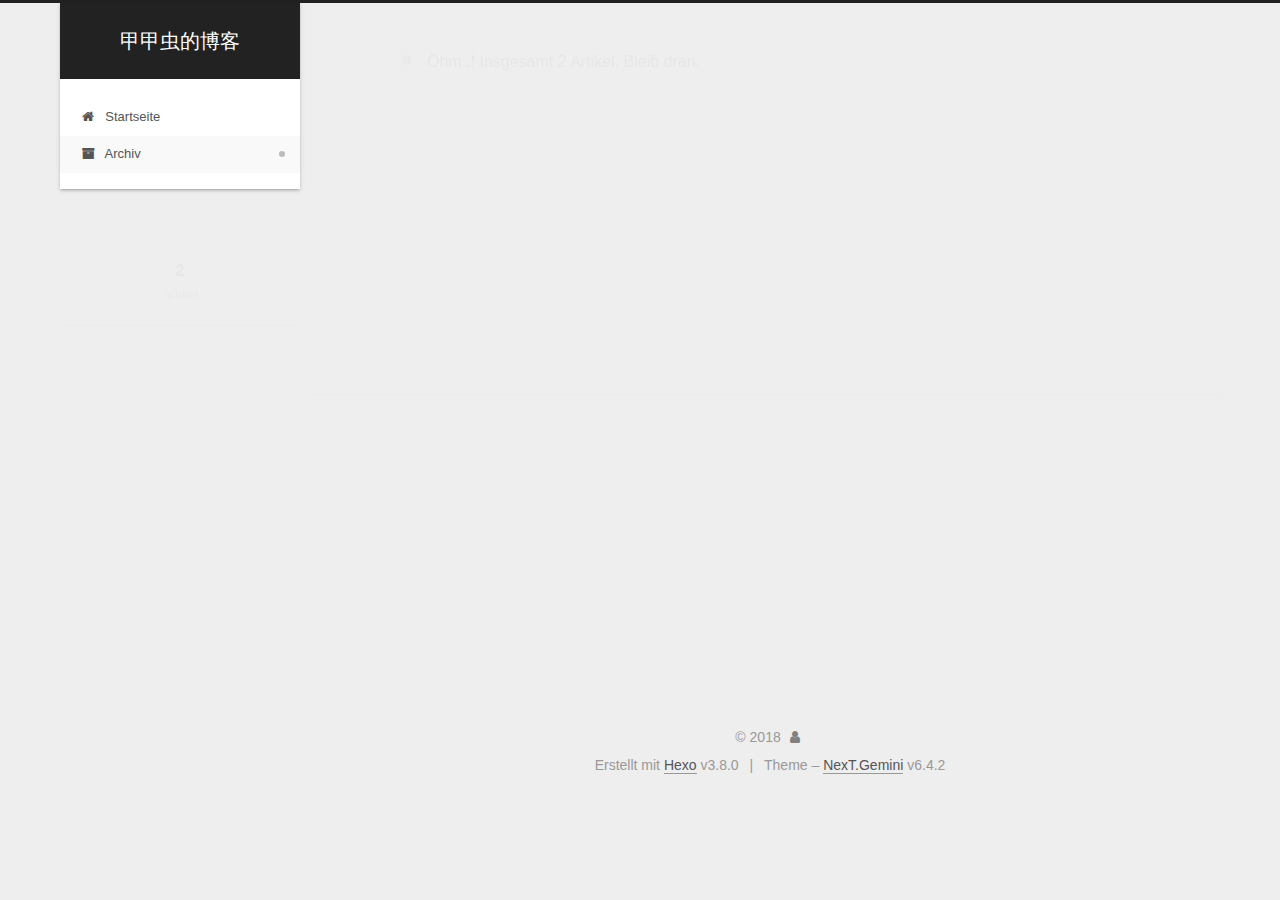
==== commit bfff1350: "Site updated: 2018-10-28 11:28:56" ====
--- a/archives/index.html
+++ b/archives/index.html
@@ -109,12 +109,12 @@
 
 
   <meta property="og:type" content="website">
-<meta property="og:title" content="Hexo">
+<meta property="og:title" content="甲甲虫的博客">
 <meta property="og:url" content="http://https://https://github.com/jiajiachong.io/archives/index.html">
-<meta property="og:site_name" content="Hexo">
+<meta property="og:site_name" content="甲甲虫的博客">
 <meta property="og:locale" content="zh-Hans">
 <meta name="twitter:card" content="summary">
-<meta name="twitter:title" content="Hexo">
+<meta name="twitter:title" content="甲甲虫的博客">
 
 
 
@@ -131,7 +131,7 @@
   };
 </script>
 
-  <title>Archiv | Hexo</title>
+  <title>Archiv | 甲甲虫的博客</title>
   
 
 
@@ -189,7 +189,7 @@
     <div class="custom-logo-site-title">
       <a href="/" class="brand" rel="start">
         <span class="logo-line-before"><i></i></span>
-        <span class="site-title">Hexo</span>
+        <span class="site-title">甲甲虫的博客</span>
         <span class="logo-line-after"><i></i></span>
       </a>
     </div>
--- a/css/main.css
+++ b/css/main.css
@@ -1849,7 +1849,7 @@
   width: 4px;
   height: 4px;
   border-radius: 50%;
-  background: #0f8bff;
+  background: #ff75c7;
 }
 .links-of-blogroll {
   font-size: 13px;
